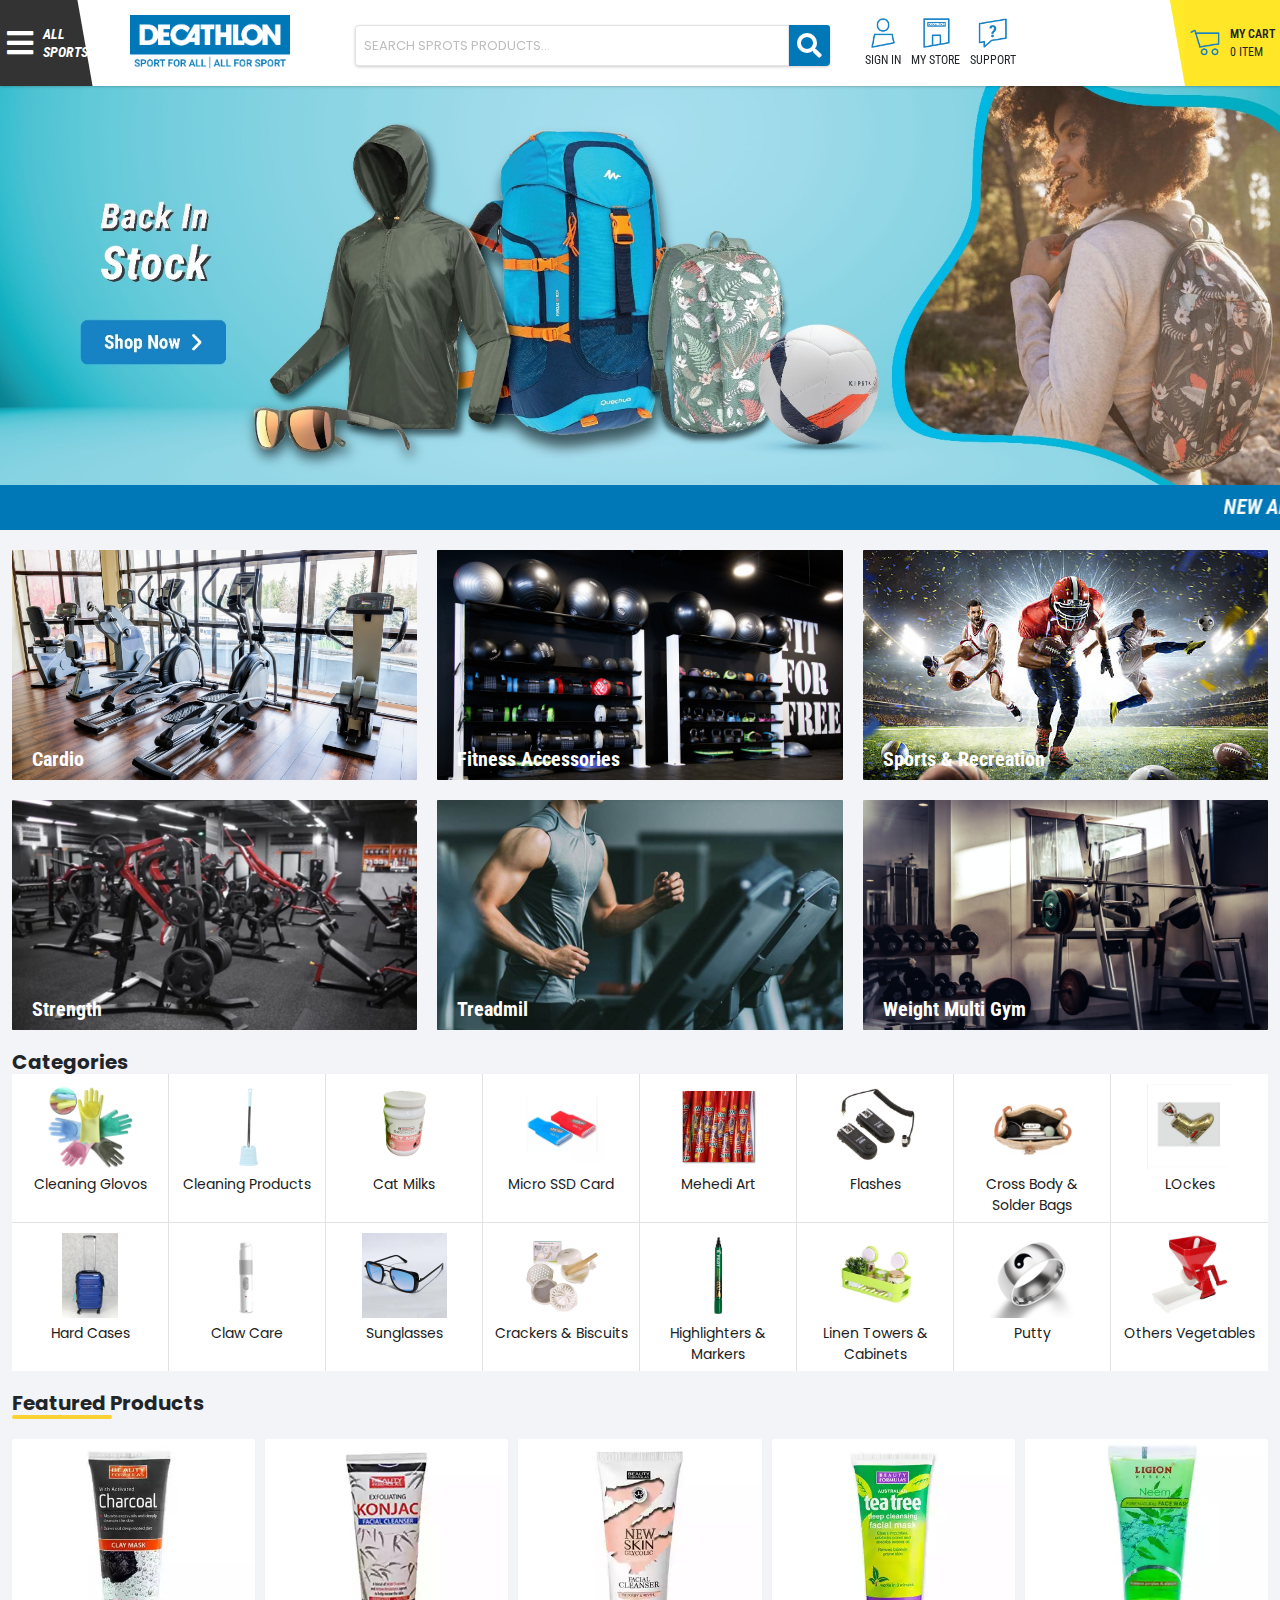
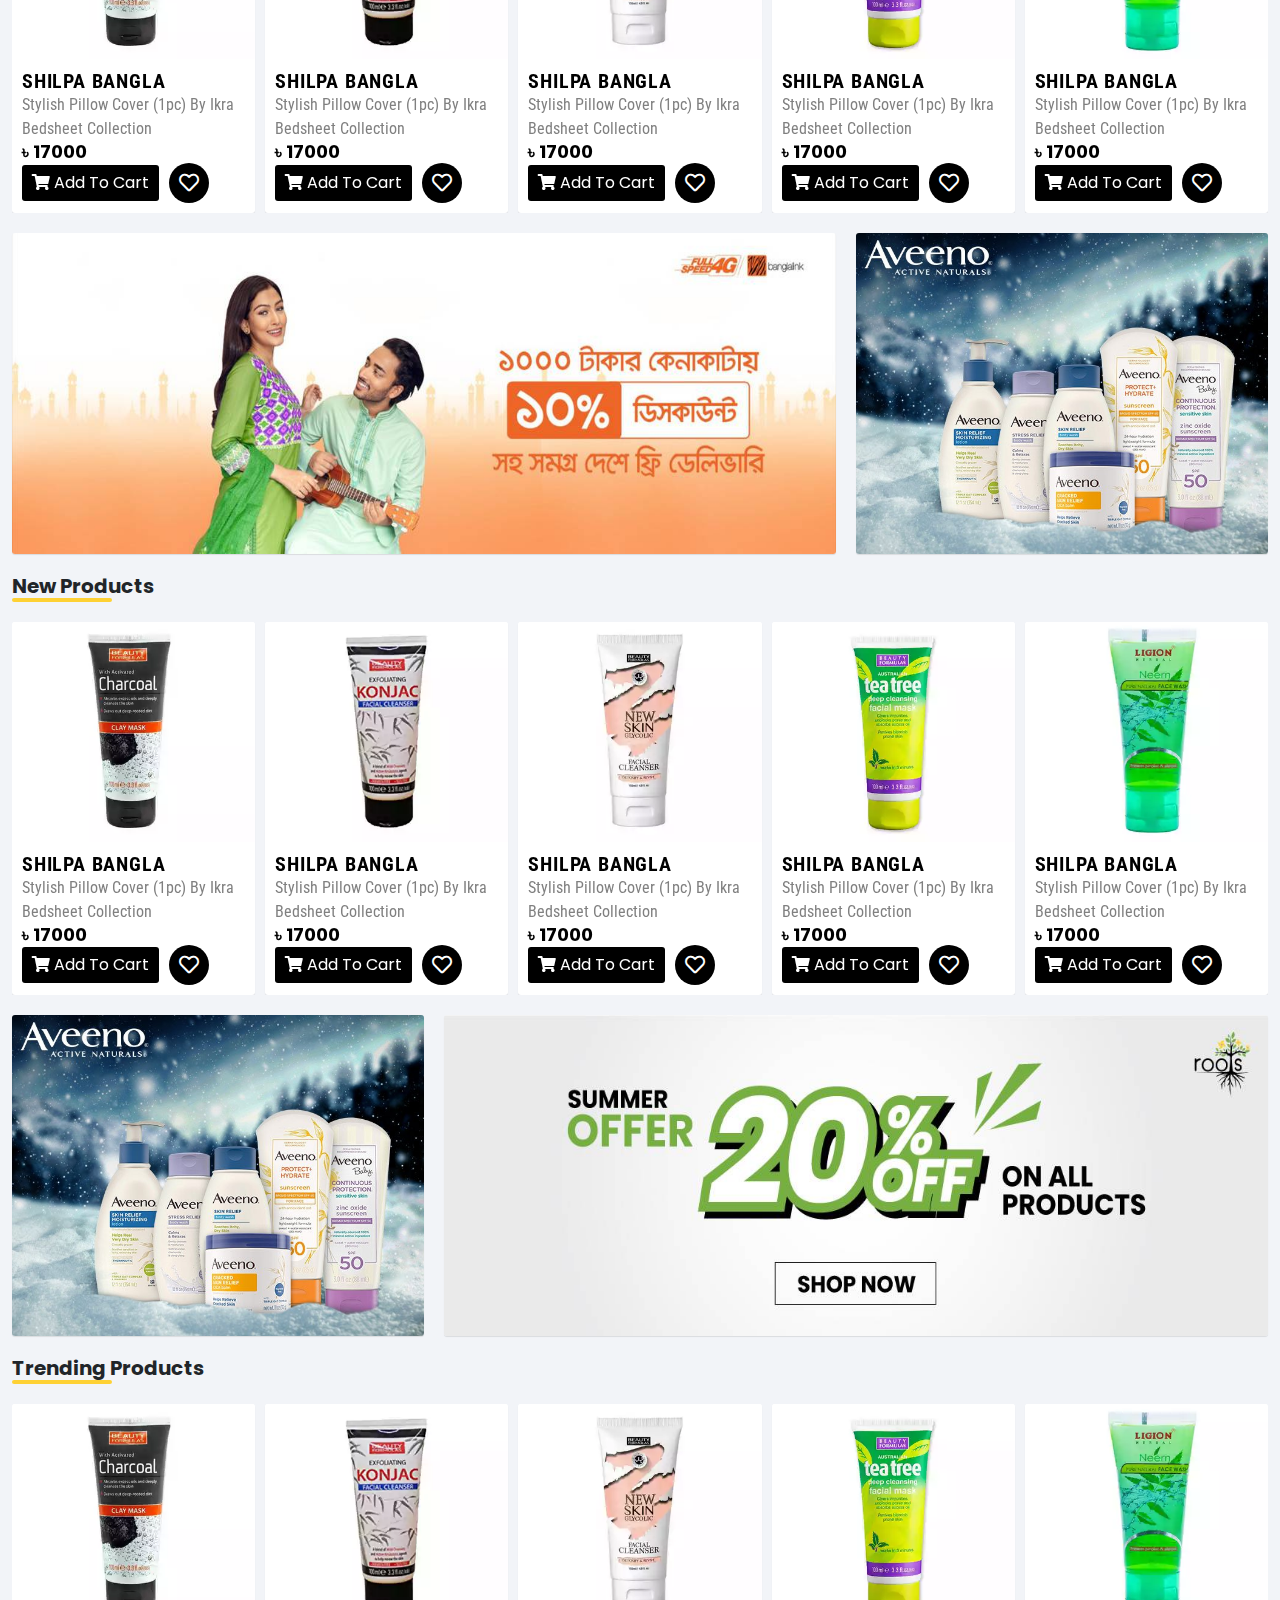
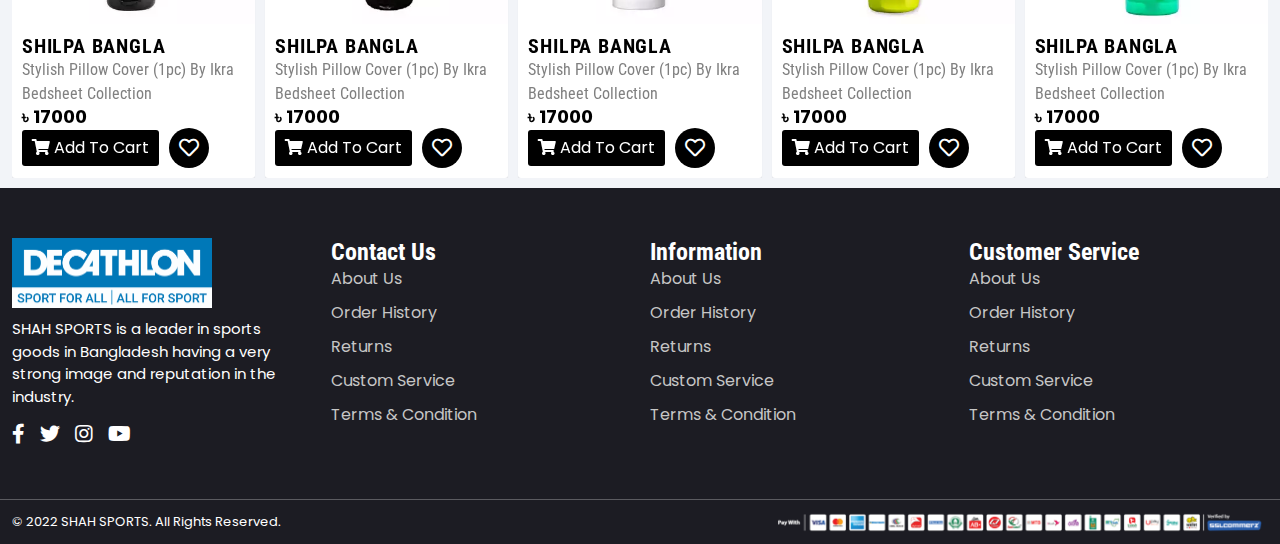
==== index.html @ 33dab9a3 "added final" ====
<!DOCTYPE html>
<html lang="en">

<head>
    <meta charset="UTF-8">
    <meta name="viewport" content="width=device-width, initial-scale=1.0">
    <meta http-equiv="X-UA-Compatible" content="ie=edge">
    <title>Ecommerce Home Page</title>

    <!-- favicon -->
    <link rel="shortcut icon" href="assets/images/icons/shopping-bag.svg">

    <!-- bootstrap css -->
    <link rel="stylesheet" href="assets/css/bootstrap.min.css">

    <!-- Fontawesome -->
    <link rel="stylesheet" href="assets/css/all.min.css">

    <!-- Swiper css -->
    <link rel="stylesheet" href="assets/css/swiper-bundle.min.css">

    <!-- Animate -->
    <link rel="stylesheet" href="assets/css/animate.min.css">

    <!-- theme css -->
    <link rel="stylesheet" href="assets/css/woomart.css">
    <link rel="stylesheet" href="assets/css/borhan.css">

    <!-- responsive css -->
    <link rel="stylesheet" href="assets/css/responsive.css">

</head>

<body>

    <!-- Mobile Menu section -->
    <section class="mobile-header-section">
        <div class="row">
            <div class="col-md-12 col-sm-12">
                <div class="mobile-header-menu-section">

                    <!-- Middle logo -->
                    <div class="mobile-header-logo">
                        <a href="#"><img src="assets/images/deca_logo.jpg" class="img-fluid" alt=""></a>
                    </div>

                </div>
            </div>
        </div>
    </section>
    <!-- Mobile Menu section -->

    <!-- Mobile Footer Fixed menu -->
    <section class="mobileFooter-fixed-navbar">
        <div class="container">
            <div class="row">
                <div class="col-md-12">
                    <div class="main-mobile-footer-menu">
                        <div class="footerMenuItems footerHome">
                            <a href="index.html"><i class="fa fa-home" aria-hidden="true"></i>  <span>Home</span> </a>
                        </div>
                        <div class="footerMenuItems footerChat">
                            <a href="#"><i class="fa fa-envelope" aria-hidden="true"></i>  <span>Chat</span> </a>
                        </div>
                        <div class="footerMenuItems footerCart">
                            <a href="cart.html"><i class="fa fa-shopping-cart" aria-hidden="true"></i> <span>Cart</span> </a>
                        </div>
                        <div class="footerMenuItems footerAccount">
                            <a href="profile.html"><i class="fa fa-user" aria-hidden="true"></i>  <span>Account</span> </a>
                        </div>
                    </div>
                </div>
            </div>
        </div>
    </section>
    <!-- Mobile Footer Fixed menu -->

<header>
    <!-- Left fixed sidebar -->
    <section>
    <div class="main-left-fixed-sidebar" id="LeftSidebar">
        <div class="sidebar-logo-close-icon">
            <div class="sidebar-logo-header">
                <img src="assets/images/logo.svg" alt="">
            </div>
            <div class="cross-icon" id="CloseSidebar">
                <i class="fa fa-times"></i>
            </div>
        </div>

        <!-- Middle section -->

        <!-- Profile picture and content area -->
        <div class="sidebar-profile-box">
            <div class="profile-pic">
                <a href="profile.html"><img src="assets/images/others/happy-girl.jpg" alt=""></a>
            </div>
            <div class="sidebar-profile-content">
                <h2>Md Borhan Uddin</h2>
                <p>01851590081</p>
                <p><a href="profile.html">Manage Accounts</a></p>
            </div>
        </div>

        <!-- Menus -->
        <div class="sidebar-middle-menus">
            <ul>
                <li><a href="#">Jewelry <span><i class="fa fa-caret-right" aria-hidden="true"></i></span></a></li>
                <li><a href="#">Mobile <span><i class="fa fa-caret-right" aria-hidden="true"></i></span></a></a></li>
                <li><a href="#">Men <span><i class="fa fa-caret-right" aria-hidden="true"></i></span></a></a></li>
                <li><a href="#">Women <span><i class="fa fa-caret-right" aria-hidden="true"></i></span></a></a></li>
                <li><a href="#">Kids <span><i class="fa fa-caret-right" aria-hidden="true"></i></span></a></a></li>
                <li><a href="#">Toys <span><i class="fa fa-caret-right" aria-hidden="true"></i></span></a></a></li>
                <li><a href="#">Electronics Devices <span><i class="fa fa-caret-right" aria-hidden="true"></i></span></a></a></li>
                <li><a href="#">Sports<span><i class="fa fa-caret-right" aria-hidden="true"></i></span></a></a></li>
                <li><a href="#">Jewelry <span><i class="fa fa-caret-right" aria-hidden="true"></i></span></a></a></li>
                <li><a href="#">Necklace <span><i class="fa fa-caret-right" aria-hidden="true"></i></span></a></a></li>
                <li><a href="#">Earrings <span><i class="fa fa-caret-right" aria-hidden="true"></i></span></a></a></li>
                <li><a href="#">Rings <span><i class="fa fa-caret-right" aria-hidden="true"></i></span></a></a></li>
                <li><a href="#">Anklet <span><i class="fa fa-caret-right" aria-hidden="true"></i></span></a></a></li>
                <li><a href="#">Locket Pen dust <span><i class="fa fa-caret-right" aria-hidden="true"></i></span></a></a></li>
                <li><a href="#">Fair Sticks <span><i class="fa fa-caret-right" aria-hidden="true"></i></span></a></a></li>
                <li><a href="#">Bracelet <span><i class="fa fa-caret-right" aria-hidden="true"></i></span></a></a></li>
                <li><a href="#">Bras less <span><i class="fa fa-caret-right" aria-hidden="true"></i></span></a></a></li>
                <li><a href="#">Nose Pin <span><i class="fa fa-caret-right" aria-hidden="true"></i></span></a></a></li>
                <li><a href="#">Jewelry Box <span><i class="fa fa-caret-right" aria-hidden="true"></i></span></a></a></li>
                <li><a href="#">Stone Jewelry <span><i class="fa fa-caret-right" aria-hidden="true"></i></span></a></a></li>
            </ul>
        </div>

        <div class="left-sidebar-footer">
            <a href="#">About us</a> | <a href="#">Contact us</a> | <a href="#">Terms and conditions</a> |<a href="#">About us</a> | <a href="#">Contact us</a> | <a href="#">Terms and conditions</a>
        </div>

    </div>
    </section>
    <!-- Left fixed sidebar -->

    <!-- Right cart sidebar fixed -->
    <section>
        <div class="main-cart-fixed-sidebar" id="CartSidebar">
            
            <!-- My cart and Cross icon -->
            <div class="cartTopHeader">
                <i class="fa fa-times" onclick="CartSidebarToggle()"></i>
                <h5>My Cart</h5>
            </div>

            <!-- All Products list -->
            <div class="main-all-product-in-cart">

                <!-- Single products -->
                <div class="single-product-cart">
                    <div class="inCart-image">
                        <img src="assets/images/fruits/banner1.png" alt="">
                    </div>

                    <!-- middle content -->
                    <div class="inCart-middle-content">
                        <h2>Nylon Regular Backpack - Red and Black</h2>
                        <p>Price: $350</p>
                        <p><i class="fa fa-minus" aria-hidden="true"></i> 1 <i class="fa fa-plus" aria-hidden="true"></i></p>
                    </div>

                    <!-- delete icon -->
                    <div class="inCart-delete">
                        <i class="fa fa-trash" aria-hidden="true"></i>
                    </div>
                </div>
                <!-- Single products -->
                <div class="single-product-cart">
                    <div class="inCart-image">
                        <img src="assets/images/fruits/banner2.png" alt="">
                    </div>

                    <!-- middle content -->
                    <div class="inCart-middle-content">
                        <h2>Nylon Regular Backpack - Red and Black</h2>
                        <p>Price: $350</p>
                        <p><i class="fa fa-minus" aria-hidden="true"></i> 1 <i class="fa fa-plus" aria-hidden="true"></i></p>
                    </div>

                    <!-- delete icon -->
                    <div class="inCart-delete">
                        <i class="fa fa-trash" aria-hidden="true"></i>
                    </div>
                </div>
                <!-- Single products -->
                <div class="single-product-cart">
                    <div class="inCart-image">
                        <img src="assets/images/fruits/banner5.png" alt="">
                    </div>

                    <!-- middle content -->
                    <div class="inCart-middle-content">
                        <h2>Nylon Regular Backpack - Red and Black</h2>
                        <p>Price: $350</p>
                        <p><i class="fa fa-minus" aria-hidden="true"></i> 1 <i class="fa fa-plus" aria-hidden="true"></i></p>
                    </div>

                    <!-- delete icon -->
                    <div class="inCart-delete">
                        <i class="fa fa-trash" aria-hidden="true"></i>
                    </div>
                </div>

            </div>

            <!-- Footer section -->
            <div class="inCart-footer">

                <!-- Subtotal -->
                <div class="inCart-subtotal FLEX">
                    <p>Sub Total : </p>
                    <p> ৳ 530</p>
                </div>

                <!-- Shipping express -->
                <div class="inCart-shippingAddress FLEX">
                    <p>Shipping (Express) : </p>
                    <p> ৳ 50</p>
                </div>

                <!-- total  -->
                <div class="inCart-total FLEX">
                    <p><b>Total Shopping :</b></p>
                    <p><b> ৳ 630</b></p>
                </div>

                <a href="cart.html"><button class="btn btn-success w-100 my-2 checkoutBtn">Process to checkout</button></a>

            </div>


        </div>
    </section>
    <!-- Right cart sidebar fixed -->

    <section class="header-area-section">
        <!-- Header middle -->
        <div class="header-middle-wrapper">

            <!-- bars -->
            <div class="header-mega-menu">
                <i class="fas fa-bars"></i>
                <p>All Sports</p>
            </div>

            <!-- logo area -->
            <div class="logo-area wow animate__animated animate__fadeInDown">
                <a href="index.html"><img src="assets/images/deca_logo.jpg" alt=""></a>
            </div>

            <!-- middle search -->
            <div class="search-form">
                <form action="#" method="POST">
                    <input type="text" placeholder="SEARCH SPROTS PRODUCTS..." name="search">
                    <a href="" class="search-btn"><i class="fa fa-search"></i></a>
                </form>
            </div>

            <!-- user icons -->
            <div class="user-icons-wrapper">

                <!-- sign in -->
                <div class="icon-box">
                    <div class="icon-thumb">
                        <img src="./assets/images/new-icons/Account-01.png" alt="">
                    </div>
                    <p>Sign in</p>
                </div>

                <!-- sign in -->
                <div class="icon-box">
                    <div class="icon-thumb">
                        <img src="./assets/images/new-icons/Store-01.png" alt="">
                    </div>
                    <p>My Store</p>
                </div>

                <!-- sign in -->
                <div class="icon-box">
                    <div class="icon-thumb">
                        <img src="./assets/images/new-icons/Support-01.png" alt="">
                    </div>
                    <p>Support</p>
                </div>
            </div>
            
            <!-- cart -->
            <div class="header-cart">

                <!-- icon -->
                <div class="header-cart-icon">
                    <img src="./assets/images/new-icons/Cart-01.png" alt="">
                </div>

                <!-- content -->
                <div class="header-cart-content">
                    <p>My Cart</p>
                    <p>0 item</p>
                </div>

                <!-- <button type="button" class="btn btn-success BrandColorbutton" onclick="CartSidebarToggle()">
                    <i class="fa fa-shopping-basket"></i> Cart &nbsp;<span class="badge TopCart badge-light">0</span>
                </button> -->

            </div>
        </div>

    </section>
</header>

<!-- Hero section -->
<section class="hero-section">
    <div class="slider-wrap">
            <!-- Swiper -->
    <div class="swiper mySwiper">
        <div class="swiper-wrapper">

            <!-- item -->
          <div class="swiper-slide">
            <div class="slider-item">
               <a href="single.html">
                    <img src="./assets/images/new-banner/Banner_1-01.jpg" alt="">
               </a>
            </div>
          </div>

          <!-- item -->
          <div class="swiper-slide">
            <div class="slider-item">
                <a href="single.html">
                    <img src="./assets/images/new-banner/MIB_banner-01.jpg" alt="">
                </a>
            </div>
          </div>
          
        </div>
      </div>
    </div>
</section>

<!-- scrolling news -->
<section>
    <div class="scrolling-wrap">
        <marquee direction="left">
            <ul>
                <li>NEW ARRIVALS!!!</li>
                <li>FOOTBALLS ARE BACK</li>
                <li>OFFICIAL NBA LICENSED BACKPACKS</li>
            </ul>
        </marquee>
    </div>
</section>
<!-- scrolling news -->

<!-- featured category -->
<section class="featured-category-section">
    <div class="container">
        <div class="feature-category-wrapper">

            <!-- item -->
            <div class="featured-category-item">
                <div class="featured-category-thumb">
                    <a href="category.html">
                        <img src="./assets/images/card/bike-cross-trainers.jpeg" alt="">
                    </a>
                </div>
                <div class="featured-category-content">
                    <h2>Cardio</h2>
                    <p>38 Products</p>
                </div>
            </div>

            <!-- item -->
            <div class="featured-category-item">
                <div class="featured-category-thumb">
                    <a href="category.html">
                        <img src="./assets/images/card/craig-lovelidge-tJmlL5NnRDo-unsplash.jpg" alt="">
                    </a>
                </div>
                <div class="featured-category-content">
                    <h2>Fitness Accessories</h2>
                    <p>68 Products</p>
                </div>
            </div>

            <!-- item -->
            <div class="featured-category-item">
                <div class="featured-category-thumb">
                    <a href="category.html">
                        <img src="./assets/images/card/istockphoto-637332860-612x612-1.jpeg" alt="">
                    </a>
                </div>
                <div class="featured-category-content">
                    <h2>Sports & Recreation</h2>
                    <p>38 Products</p>
                </div>
            </div>

            <!-- item -->
            <div class="featured-category-item">
                <div class="featured-category-thumb">
                    <a href="category.html">
                        <img src="./assets/images/card/thumb-strength.png" alt="">
                    </a>
                </div>
                <div class="featured-category-content">
                    <h2>Strength</h2>
                    <p>36 Products</p>
                </div>
            </div>

            <!-- item -->
            <div class="featured-category-item">
                <div class="featured-category-thumb">
                    <a href="category.html">
                        <img src="./assets/images/card/FeatureImage_gym-insurance.jpeg" alt="">
                    </a>
                </div>
                <div class="featured-category-content">
                    <h2>Treadmil</h2>
                    <p>38 Products</p>
                </div>
            </div>

            <!-- item -->
            <div class="featured-category-item">
                <div class="featured-category-thumb">
                    <a href="category.html">
                        <img src="./assets/images/card/jelmer-assink-gzeTjGu3b_k-unsplash.jpg" alt="">
                    </a>
                </div>
                <div class="featured-category-content">
                    <h2>Weight Multi Gym</h2>
                    <p>38 Products</p>
                </div>
            </div>

        </div>
    </div>
</section>
<!-- featured category -->

<!-- Category -->
<section class="category-section">
    <div class="container">
        <h2 class="category-title">Categories</h2>
    <div class="category-wrapper">

        <!-- item -->
        <div class="category-item">
            <a href="category.html">
                <img src="assets/images/categories/1.jpg" alt="">
                <p>Cleaning Glovos</p>
            </a>
        </div>

        <!-- item -->
        <div class="category-item">
            <a href="category.html">
                <img src="assets/images/categories/2.jpg" alt="">
                <p>Cleaning Products</p>
            </a>
        </div>

        <!-- item -->
        <div class="category-item">
            <a href="category.html">
                <img src="assets/images/categories/3.jpg" alt="">
                <p>Cat Milks</p>
            </a>
        </div>

        <!-- item -->
        <div class="category-item">
            <a href="category.html">
                <img src="assets/images/categories/4.jpg" alt="">
                <p>Micro SSD Card</p>
            </a>
        </div>

        <!-- item -->
        <div class="category-item">
            <a href="category.html">
                <img src="assets/images/categories/5.jpg" alt="">
                <p>Mehedi Art</p>
            </a>
        </div>

        <!-- item -->
        <div class="category-item">
            <a href="category.html">
                <img src="assets/images/categories/6.jpg" alt="">
                <p>Flashes</p>
            </a>
        </div>

        <!-- item -->
        <div class="category-item">
            <a href="category.html">
                <img src="assets/images/categories/7.jpg" alt="">
                <p>Cross Body & Solder Bags</p>
            </a>
        </div>

        <!-- item -->
        <div class="category-item">
            <a href="category.html">
                <img src="assets/images/categories/8.png" alt="">
                <p>LOckes</p>
            </a>
        </div>

        <!-- item -->
        <div class="category-item">
            <a href="category.html">
                <img src="assets/images/categories/9.jpg" alt="">
                <p>Hard Cases</p>
            </a>
        </div>

        <!-- item -->
        <div class="category-item">
            <a href="category.html">
                <img src="assets/images/categories/10.jpg" alt="">
                <p>Claw Care</p>
            </a>
        </div>

        <!-- item -->
        <div class="category-item">
            <a href="category.html">
                <img src="assets/images/categories/11.jpg" alt="">
                <p>Sunglasses</p>
            </a>
        </div>

        <!-- item -->
        <div class="category-item">
            <a href="category.html">
                <img src="assets/images/categories/12.jpg" alt="">
                <p>Crackers & Biscuits</p>
            </a>
        </div>

        <!-- item -->
        <div class="category-item">
            <a href="category.html">
                <img src="assets/images/categories/13.jpg" alt="">
                <p>Highlighters & Markers </p>
            </a>
        </div>

        <!-- item -->
        <div class="category-item">
            <a href="category.html">
                <img src="assets/images/categories/14.jpg" alt="">
                <p>Linen Towers & Cabinets</p>
            </a>
        </div>

        <!-- item -->
        <div class="category-item">
            <a href="category.html">
                <img src="assets/images/categories/15.jpg" alt="">
                <p>Putty</p>
            </a>
        </div>

        <!-- item -->
        <div class="category-item">
            <a href="category.html">
                <img src="assets/images/categories/16.jpg" alt="">
                <p>Others Vegetables</p>
            </a>
        </div>

    </div>  
    </div> 
</section>
<!-- Category -->

<!-- Featured products -->
<section class="featured-product-section">
    <div class="container">
        <div class="card-title">
            <h2>Featured Products</h2>
            <div class="line"></div>
        </div>
            <!-- featured-products-wrapper -->
            <div class="swiper featuredProduct">
                <div class="swiper-wrapper">
                <!-- item -->
                <div class="swiper-slide featured-product-item">

                    <!-- thumb -->
                    <div class="featured-thumb">
                        <a href="single.html">
                            <img src="./assets/images/facial/1.webp" alt="">
                        </a>
                    </div>

                    <!-- content -->
                    <div class="featured-product-content">
                        <a href="single.html">
                            <h2>Shilpa Bangla</h2>
                            <p>Stylish Pillow Cover (1pc) By Ikra Bedsheet Collection</p>
                            <h3>৳ 17000</h3>
                        </a>

                        <!-- product cart with wishlist -->
                        <div class="product-cart-with-wishlist">

                            <!-- cart -->
                            <button class="product-cart">
                                <i class="fas fa-shopping-cart"></i> 
                                <span>Add To Cart</span>
                            </button>

                            <!-- wishlist -->
                            <div class="product-wishlist">
                                <i class="wis-fill fas fa-heart"></i>
                                <i class="wis-alt far fa-heart"></i>
                            </div>
                        </div>
                    </div>
                </div>

                <!-- item -->
                <div class="swiper-slide featured-product-item">

                    <!-- thumb -->
                    <div class="featured-thumb">
                        <a href="single.html">
                            <img src="./assets/images/facial/2.webp" alt="">
                        </a>
                    </div>

                    <!-- content -->
                    <div class="featured-product-content">
                        <a href="single.html">
                            <h2>Shilpa Bangla</h2>
                            <p>Stylish Pillow Cover (1pc) By Ikra Bedsheet Collection</p>
                            <h3>৳ 17000</h3>
                        </a>

                        <!-- product cart with wishlist -->
                        <div class="product-cart-with-wishlist">

                            <!-- cart -->
                            <button class="product-cart">
                                <i class="fas fa-shopping-cart"></i> 
                                <span>Add To Cart</span>
                            </button>

                            <!-- wishlist -->
                            <div class="product-wishlist">
                                <i class="wis-fill fas fa-heart"></i>
                                <i class="wis-alt far fa-heart"></i>
                            </div>
                        </div>
                    </div>
                </div>

                <!-- item -->
                <div class="swiper-slide featured-product-item">

                    <!-- thumb -->
                    <div class="featured-thumb">
                        <a href="single.html">
                            <img src="./assets/images/facial/3.webp" alt="">
                        </a>
                    </div>

                    <!-- content -->
                    <div class="featured-product-content">
                        <a href="single.html">
                            <h2>Shilpa Bangla</h2>
                            <p>Stylish Pillow Cover (1pc) By Ikra Bedsheet Collection</p>
                            <h3>৳ 17000</h3>
                        </a>

                        <!-- product cart with wishlist -->
                        <div class="product-cart-with-wishlist">

                            <!-- cart -->
                            <button class="product-cart">
                                <i class="fas fa-shopping-cart"></i> 
                                <span>Add To Cart</span>
                            </button>

                            <!-- wishlist -->
                            <div class="product-wishlist">
                                <i class="wis-fill fas fa-heart"></i>
                                <i class="wis-alt far fa-heart"></i>
                            </div>
                        </div>
                    </div>
                </div>

                <!-- item -->
                <div class="swiper-slide featured-product-item">

                    <!-- thumb -->
                    <div class="featured-thumb">
                        <a href="single.html">
                            <img src="./assets/images/facial/4.webp" alt="">
                        </a>
                    </div>

                    <!-- content -->
                    <div class="featured-product-content">
                        <a href="single.html">
                            <h2>Shilpa Bangla</h2>
                            <p>Stylish Pillow Cover (1pc) By Ikra Bedsheet Collection</p>
                            <h3>৳ 17000</h3>
                        </a>

                        <!-- product cart with wishlist -->
                        <div class="product-cart-with-wishlist">

                            <!-- cart -->
                            <button class="product-cart">
                                <i class="fas fa-shopping-cart"></i> 
                                <span>Add To Cart</span>
                            </button>

                            <!-- wishlist -->
                            <div class="product-wishlist">
                                <i class="wis-fill fas fa-heart"></i>
                                <i class="wis-alt far fa-heart"></i>
                            </div>
                        </div>
                    </div>
                </div>

                <!-- item -->
                <div class="swiper-slide featured-product-item">

                    <!-- thumb -->
                    <div class="featured-thumb">
                        <a href="single.html">
                            <img src="./assets/images/facial/5.webp" alt="">
                        </a>
                    </div>

                    <!-- content -->
                    <div class="featured-product-content">
                        <a href="single.html">
                            <h2>Shilpa Bangla</h2>
                            <p>Stylish Pillow Cover (1pc) By Ikra Bedsheet Collection</p>
                            <h3>৳ 17000</h3>
                        </a>

                        <!-- product cart with wishlist -->
                        <div class="product-cart-with-wishlist">

                            <!-- cart -->
                            <button class="product-cart">
                                <i class="fas fa-shopping-cart"></i> 
                                <span>Add To Cart</span>
                            </button>

                            <!-- wishlist -->
                            <div class="product-wishlist">
                                <i class="wis-fill fas fa-heart"></i>
                                <i class="wis-alt far fa-heart"></i>
                            </div>
                        </div>
                    </div>
                </div>
                </div>
                <div class="swiper-button-next swiper-button-next-product mobile-hide"></div>
                <div class="swiper-button-prev swiper-button-prev-product mobile-hide"></div>
            </div>
        </div>
    </div>
</section>
<!-- Featured products -->

<!-- two column banner section -->
<section class="two-col-banner-section">
    <div class="container">
        <div class="two-col-banner-wrapper">

            <!-- item -->
            <div class="two-col-banner-item">
                <a href="single.html">
                    <img src="./assets/images/banner/new-1.jpeg" alt="">
                </a>
            </div>

            <!-- item -->
            <div class="two-col-banner-item">
                <a href="single.html">
                    <img src="./assets/images/banner/aveeno-2-680x530.jpg" alt="">
                </a>
            </div>
        </div>
    </div>
</section>
<!-- two column banner section -->

<!-- New Products  -->
<section class="featured-product-section">
    <div class="container">
        <div class="card-title">
            <h2>New Products</h2>
            <div class="line"></div>
        </div>
            <!-- featured-products-wrapper -->
            <div class="swiper featuredProduct">
                <div class="swiper-wrapper">
                <!-- item -->
                <div class="swiper-slide featured-product-item">

                    <!-- thumb -->
                    <div class="featured-thumb">
                        <a href="single.html">
                            <img src="./assets/images/facial/1.webp" alt="">
                        </a>
                    </div>

                    <!-- content -->
                    <div class="featured-product-content">
                        <a href="single.html">
                            <h2>Shilpa Bangla</h2>
                            <p>Stylish Pillow Cover (1pc) By Ikra Bedsheet Collection</p>
                            <h3>৳ 17000</h3>
                        </a>

                        <!-- product cart with wishlist -->
                        <div class="product-cart-with-wishlist">

                            <!-- cart -->
                            <button class="product-cart">
                                <i class="fas fa-shopping-cart"></i> 
                                <span>Add To Cart</span>
                            </button>

                            <!-- wishlist -->
                            <div class="product-wishlist">
                                <i class="wis-fill fas fa-heart"></i>
                                <i class="wis-alt far fa-heart"></i>
                            </div>
                        </div>
                    </div>
                </div>

                <!-- item -->
                <div class="swiper-slide featured-product-item">

                    <!-- thumb -->
                    <div class="featured-thumb">
                        <a href="single.html">
                            <img src="./assets/images/facial/2.webp" alt="">
                        </a>
                    </div>

                    <!-- content -->
                    <div class="featured-product-content">
                        <a href="single.html">
                            <h2>Shilpa Bangla</h2>
                            <p>Stylish Pillow Cover (1pc) By Ikra Bedsheet Collection</p>
                            <h3>৳ 17000</h3>
                        </a>

                        <!-- product cart with wishlist -->
                        <div class="product-cart-with-wishlist">

                            <!-- cart -->
                            <button class="product-cart">
                                <i class="fas fa-shopping-cart"></i> 
                                <span>Add To Cart</span>
                            </button>

                            <!-- wishlist -->
                            <div class="product-wishlist">
                                <i class="wis-fill fas fa-heart"></i>
                                <i class="wis-alt far fa-heart"></i>
                            </div>
                        </div>
                    </div>
                </div>

                <!-- item -->
                <div class="swiper-slide featured-product-item">

                    <!-- thumb -->
                    <div class="featured-thumb">
                        <a href="single.html">
                            <img src="./assets/images/facial/3.webp" alt="">
                        </a>
                    </div>

                    <!-- content -->
                    <div class="featured-product-content">
                        <a href="single.html">
                            <h2>Shilpa Bangla</h2>
                            <p>Stylish Pillow Cover (1pc) By Ikra Bedsheet Collection</p>
                            <h3>৳ 17000</h3>
                        </a>

                        <!-- product cart with wishlist -->
                        <div class="product-cart-with-wishlist">

                            <!-- cart -->
                            <button class="product-cart">
                                <i class="fas fa-shopping-cart"></i> 
                                <span>Add To Cart</span>
                            </button>

                            <!-- wishlist -->
                            <div class="product-wishlist">
                                <i class="wis-fill fas fa-heart"></i>
                                <i class="wis-alt far fa-heart"></i>
                            </div>
                        </div>
                    </div>
                </div>

                <!-- item -->
                <div class="swiper-slide featured-product-item">

                    <!-- thumb -->
                    <div class="featured-thumb">
                        <a href="single.html">
                            <img src="./assets/images/facial/4.webp" alt="">
                        </a>
                    </div>

                    <!-- content -->
                    <div class="featured-product-content">
                        <a href="single.html">
                            <h2>Shilpa Bangla</h2>
                            <p>Stylish Pillow Cover (1pc) By Ikra Bedsheet Collection</p>
                            <h3>৳ 17000</h3>
                        </a>

                        <!-- product cart with wishlist -->
                        <div class="product-cart-with-wishlist">

                            <!-- cart -->
                            <button class="product-cart">
                                <i class="fas fa-shopping-cart"></i> 
                                <span>Add To Cart</span>
                            </button>

                            <!-- wishlist -->
                            <div class="product-wishlist">
                                <i class="wis-fill fas fa-heart"></i>
                                <i class="wis-alt far fa-heart"></i>
                            </div>
                        </div>
                    </div>
                </div>

                <!-- item -->
                <div class="swiper-slide featured-product-item">

                    <!-- thumb -->
                    <div class="featured-thumb">
                        <a href="single.html">
                            <img src="./assets/images/facial/5.webp" alt="">
                        </a>
                    </div>

                    <!-- content -->
                    <div class="featured-product-content">
                        <a href="single.html">
                            <h2>Shilpa Bangla</h2>
                            <p>Stylish Pillow Cover (1pc) By Ikra Bedsheet Collection</p>
                            <h3>৳ 17000</h3>
                        </a>

                        <!-- product cart with wishlist -->
                        <div class="product-cart-with-wishlist">

                            <!-- cart -->
                            <button class="product-cart">
                                <i class="fas fa-shopping-cart"></i> 
                                <span>Add To Cart</span>
                            </button>

                            <!-- wishlist -->
                            <div class="product-wishlist">
                                <i class="wis-fill fas fa-heart"></i>
                                <i class="wis-alt far fa-heart"></i>
                            </div>
                        </div>
                    </div>
                </div>
                </div>
                <div class="swiper-button-next swiper-button-next-product mobile-hide"></div>
                <div class="swiper-button-prev swiper-button-prev-product mobile-hide"></div>
            </div>
        </div>
    </div>
</section>
<!-- Featured products -->
<!-- New Products -->

<!-- two column banner section (Two) -->
<section class="two-col-banner-section">
    <div class="container">
        <div class="two-col-banner-wrapper two-col-banner-wrapper-two">

            <!-- item -->
            <div class="two-col-banner-item">
                <a href="single.html">
                    <img src="./assets/images/banner/aveeno-2-680x530.jpg" alt="">
                </a>
            </div>

            <!-- item -->
            <div class="two-col-banner-item">
                <a href="single.html">
                    <img src="./assets/images/banner/new-2.jpg" alt="">
                </a>
            </div>
        </div>
    </div>
</section>
<!-- two column banner section -->

<!-- Trending products  -->
<!-- Featured products -->
<section class="featured-product-section">
    <div class="container">
        <div class="card-title">
            <h2>Trending Products</h2>
            <div class="line"></div>
        </div>
            <!-- featured-products-wrapper -->
            <div class="swiper featuredProduct">
                <div class="swiper-wrapper">
                <!-- item -->
                <div class="swiper-slide featured-product-item">

                    <!-- thumb -->
                    <div class="featured-thumb">
                        <a href="single.html">
                            <img src="./assets/images/facial/1.webp" alt="">
                        </a>
                    </div>

                    <!-- content -->
                    <div class="featured-product-content">
                        <a href="single.html">
                            <h2>Shilpa Bangla</h2>
                            <p>Stylish Pillow Cover (1pc) By Ikra Bedsheet Collection</p>
                            <h3>৳ 17000</h3>
                        </a>

                        <!-- product cart with wishlist -->
                        <div class="product-cart-with-wishlist">

                            <!-- cart -->
                            <button class="product-cart">
                                <i class="fas fa-shopping-cart"></i> 
                                <span>Add To Cart</span>
                            </button>

                            <!-- wishlist -->
                            <div class="product-wishlist">
                                <i class="wis-fill fas fa-heart"></i>
                                <i class="wis-alt far fa-heart"></i>
                            </div>
                        </div>
                    </div>
                </div>

                <!-- item -->
                <div class="swiper-slide featured-product-item">

                    <!-- thumb -->
                    <div class="featured-thumb">
                        <a href="single.html">
                            <img src="./assets/images/facial/2.webp" alt="">
                        </a>
                    </div>

                    <!-- content -->
                    <div class="featured-product-content">
                        <a href="single.html">
                            <h2>Shilpa Bangla</h2>
                            <p>Stylish Pillow Cover (1pc) By Ikra Bedsheet Collection</p>
                            <h3>৳ 17000</h3>
                        </a>

                        <!-- product cart with wishlist -->
                        <div class="product-cart-with-wishlist">

                            <!-- cart -->
                            <button class="product-cart">
                                <i class="fas fa-shopping-cart"></i> 
                                <span>Add To Cart</span>
                            </button>

                            <!-- wishlist -->
                            <div class="product-wishlist">
                                <i class="wis-fill fas fa-heart"></i>
                                <i class="wis-alt far fa-heart"></i>
                            </div>
                        </div>
                    </div>
                </div>

                <!-- item -->
                <div class="swiper-slide featured-product-item">

                    <!-- thumb -->
                    <div class="featured-thumb">
                        <a href="single.html">
                            <img src="./assets/images/facial/3.webp" alt="">
                        </a>
                    </div>

                    <!-- content -->
                    <div class="featured-product-content">
                        <a href="single.html">
                            <h2>Shilpa Bangla</h2>
                            <p>Stylish Pillow Cover (1pc) By Ikra Bedsheet Collection</p>
                            <h3>৳ 17000</h3>
                        </a>

                        <!-- product cart with wishlist -->
                        <div class="product-cart-with-wishlist">

                            <!-- cart -->
                            <button class="product-cart">
                                <i class="fas fa-shopping-cart"></i> 
                                <span>Add To Cart</span>
                            </button>

                            <!-- wishlist -->
                            <div class="product-wishlist">
                                <i class="wis-fill fas fa-heart"></i>
                                <i class="wis-alt far fa-heart"></i>
                            </div>
                        </div>
                    </div>
                </div>

                <!-- item -->
                <div class="swiper-slide featured-product-item">

                    <!-- thumb -->
                    <div class="featured-thumb">
                        <a href="single.html">
                            <img src="./assets/images/facial/4.webp" alt="">
                        </a>
                    </div>

                    <!-- content -->
                    <div class="featured-product-content">
                        <a href="single.html">
                            <h2>Shilpa Bangla</h2>
                            <p>Stylish Pillow Cover (1pc) By Ikra Bedsheet Collection</p>
                            <h3>৳ 17000</h3>
                        </a>

                        <!-- product cart with wishlist -->
                        <div class="product-cart-with-wishlist">

                            <!-- cart -->
                            <button class="product-cart">
                                <i class="fas fa-shopping-cart"></i> 
                                <span>Add To Cart</span>
                            </button>

                            <!-- wishlist -->
                            <div class="product-wishlist">
                                <i class="wis-fill fas fa-heart"></i>
                                <i class="wis-alt far fa-heart"></i>
                            </div>
                        </div>
                    </div>
                </div>

                <!-- item -->
                <div class="swiper-slide featured-product-item">

                    <!-- thumb -->
                    <div class="featured-thumb">
                        <a href="single.html">
                            <img src="./assets/images/facial/5.webp" alt="">
                        </a>
                    </div>

                    <!-- content -->
                    <div class="featured-product-content">
                        <a href="single.html">
                            <h2>Shilpa Bangla</h2>
                            <p>Stylish Pillow Cover (1pc) By Ikra Bedsheet Collection</p>
                            <h3>৳ 17000</h3>
                        </a>

                        <!-- product cart with wishlist -->
                        <div class="product-cart-with-wishlist">

                            <!-- cart -->
                            <button class="product-cart">
                                <i class="fas fa-shopping-cart"></i> 
                                <span>Add To Cart</span>
                            </button>

                            <!-- wishlist -->
                            <div class="product-wishlist">
                                <i class="wis-fill fas fa-heart"></i>
                                <i class="wis-alt far fa-heart"></i>
                            </div>
                        </div>
                    </div>
                </div>
                </div>
                <div class="swiper-button-next swiper-button-next-product mobile-hide"></div>
                <div class="swiper-button-prev swiper-button-prev-product mobile-hide"></div>
            </div>
        </div>
    </div>
</section>
<!-- Featured products -->
<!-- Trending products -->

<!-- footer area-->
<footer class="footer-area">

    <div class="ClickTop">
      <i class="fa fa-chevron-up" aria-hidden="true"></i>
    </div>

    <!-- start of footer middle-->
    <div class="footer-middle">
        <div class="container">
            <div class="footer-wrapper">

                <!-- logo area -->
                <div class="footer-logo-area">

                    <!-- logo -->
                    <div class="footer-logo">
                        <a href="index.html">
                            <img src="./assets/images/deca_logo.jpg" alt="">
                        </a>
                    </div>
                    <p>SHAH SPORTS is a leader in sports goods in Bangladesh having a very strong image and reputation in the industry.</p>
                    <div class="footer-social-media">
                        <ul>
                            <li><a href=""><i class="fab fa-facebook-f"></i></a></li>
                            <li><a href=""><i class="fab fa-twitter"></i></a></li>
                            <li><a href=""><i class="fab fa-instagram"></i></a></li>
                            <li><a href=""><i class="fab fa-youtube"></i></a></li>
                        </ul>
                    </div>
                </div>

                <!-- menu one -->
                <div class="footer-menu-item">
                    <h4 class="footer-title">Contact Us</h4>
                    <ul>
                        <li>
                            <a href="#">About Us</a>
                        </li>
                        <li>
                            <a href="#">Order History</a>
                        </li>
                        <li>
                            <a href="#">Returns</a>
                        </li>
                        <li>
                            <a href="#">Custom Service</a>
                        </li>
                        <li>
                            <a href="#">Terms & Condition</a>
                        </li>
                    </ul>
                </div>

                <!-- menu two -->
                <div class="footer-menu-item">
                    <h4 class="footer-title">Information</h4>
                    <ul>
                        <li>
                            <a href="#">About Us</a>
                        </li>
                        <li>
                            <a href="#">Order History</a>
                        </li>
                        <li>
                            <a href="#">Returns</a>
                        </li>
                        <li>
                            <a href="#">Custom Service</a>
                        </li>
                        <li>
                            <a href="#">Terms & Condition</a>
                        </li>
                    </ul>
                </div>

                <!-- menu three -->
                <div class="footer-menu-item">
                    <h4 class="footer-title">Customer Service</h4>
                    <ul>
                        <li>
                            <a href="#">About Us</a>
                        </li>
                        <li>
                            <a href="#">Order History</a>
                        </li>
                        <li>
                            <a href="#">Returns</a>
                        </li>
                        <li>
                            <a href="#">Custom Service</a>
                        </li>
                        <li>
                            <a href="#">Terms & Condition</a>
                        </li>
                    </ul>
                </div>
            </div>
        </div>
    </div>


    <div class="footer-bottom">
        <div class="container">
            <div class="bordr-bottom"></div>
            <div class="footer-content d-flex">
                <div class="footer-left">
                    <p>
                        © 2022 SHAH SPORTS. All Rights Reserved.
                    </p>
                </div>
                <div class="footer-payment">
                    <img src="./assets/images/payment-methods-1000x47-1.png" alt="">
                </div>
                
            </div>
        </div>
    </div>
</footer>
<!-- footer area -->


    <!-- JavaScript Bundle with Popper -->
    <script src="assets/js/jquery.js"></script>

    <!-- bootstrap popper js -->
    <script src="assets/js/popper.js"></script>

    <!-- theme bootstrap js -->
    <script src="assets/js/bootstrap.min.js"></script>

    <!-- swiper js -->
    <script src="assets/js/swiper-bundle.min.js"></script>

    <!-- animate -->
    <script src="assets/js/anime.min.js"></script>
    <script src="assets/js/wow.min.js"></script>

    <!-- main js-->
    <script src="assets/js/borhan.js"></script>
</body>
</html>
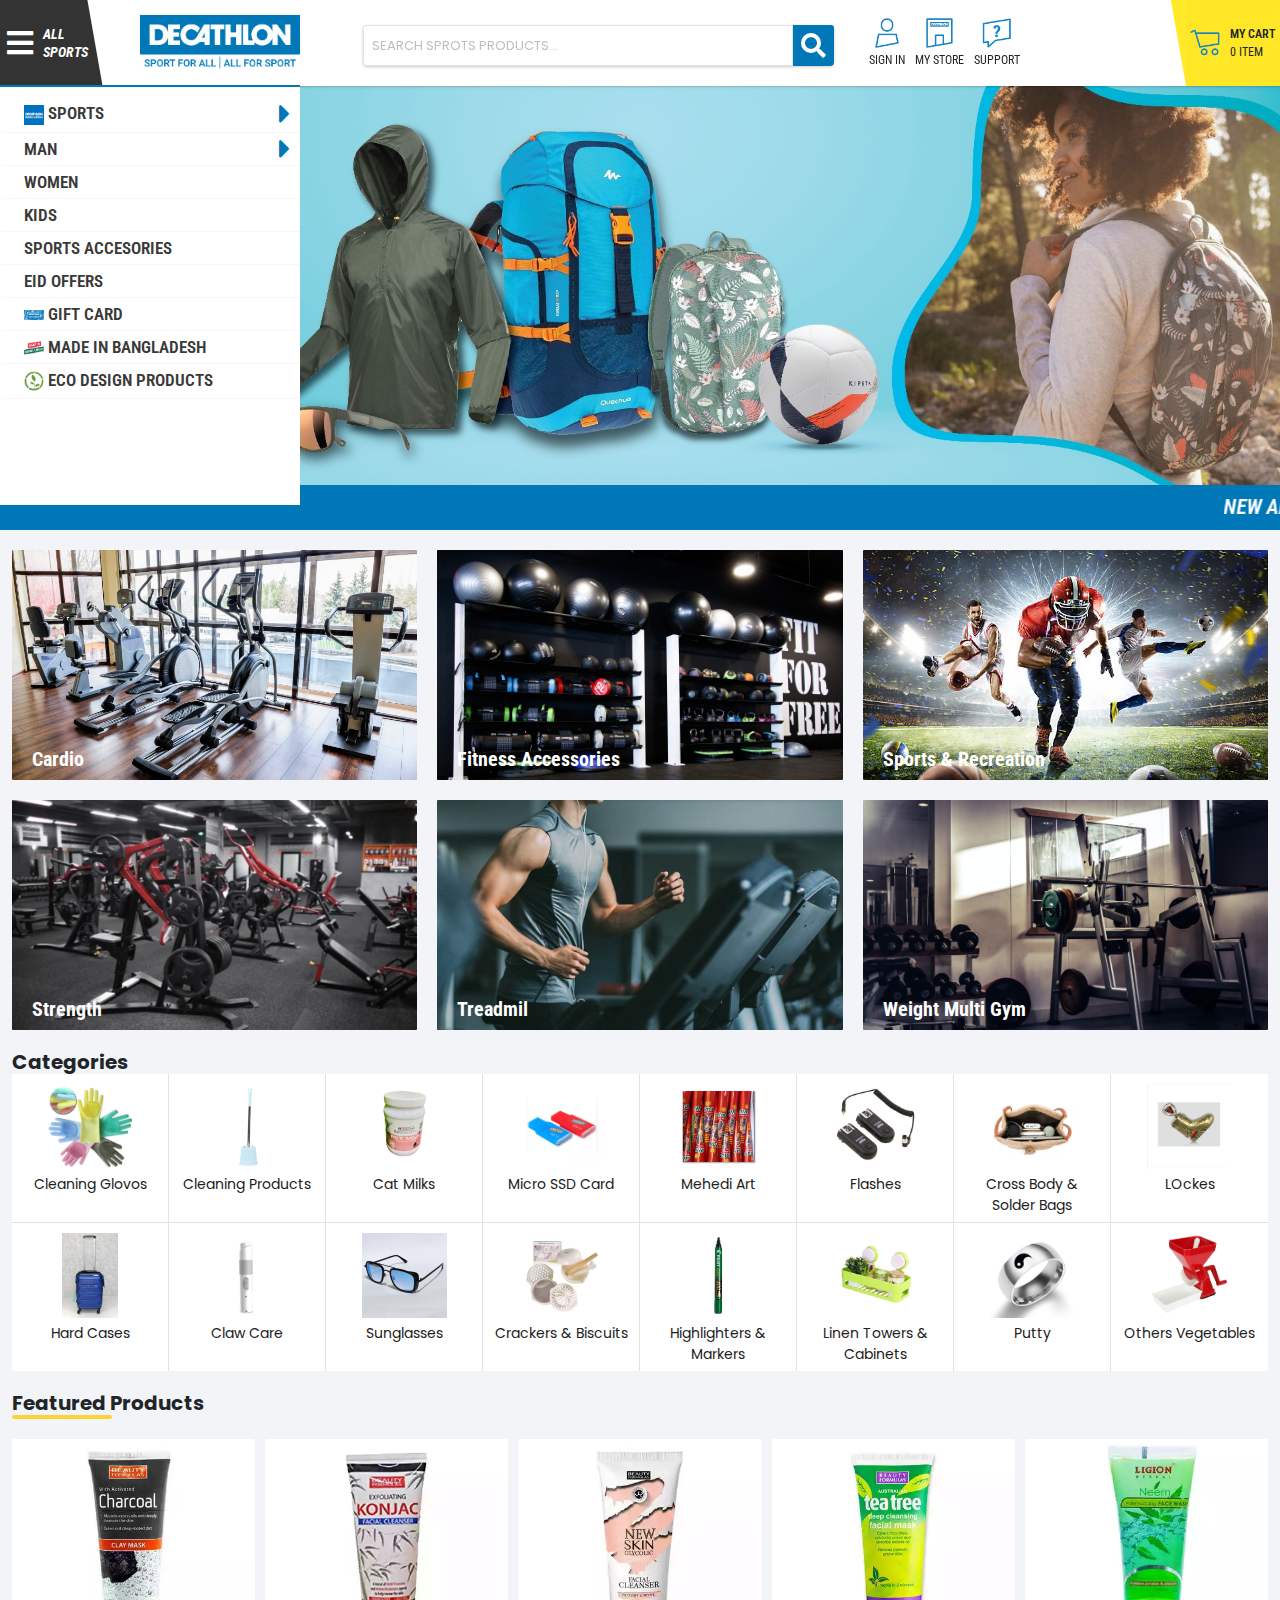
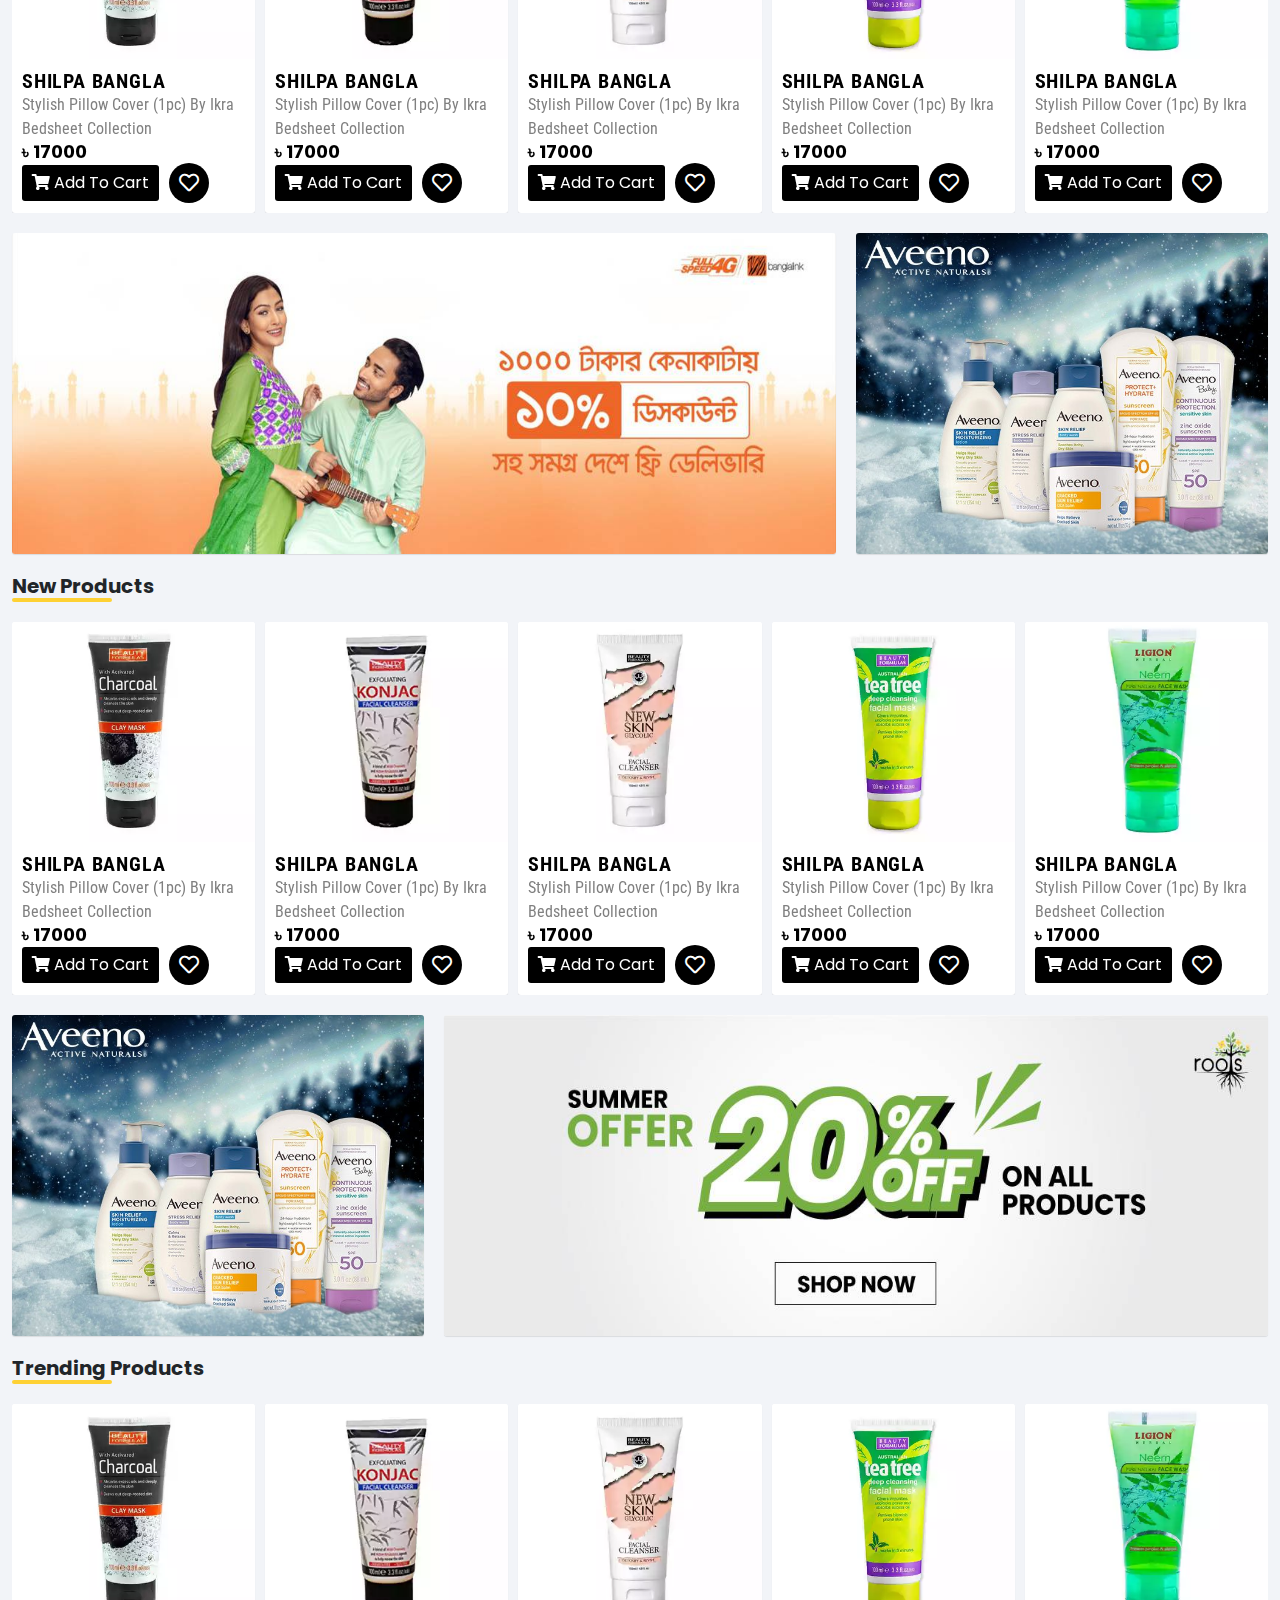
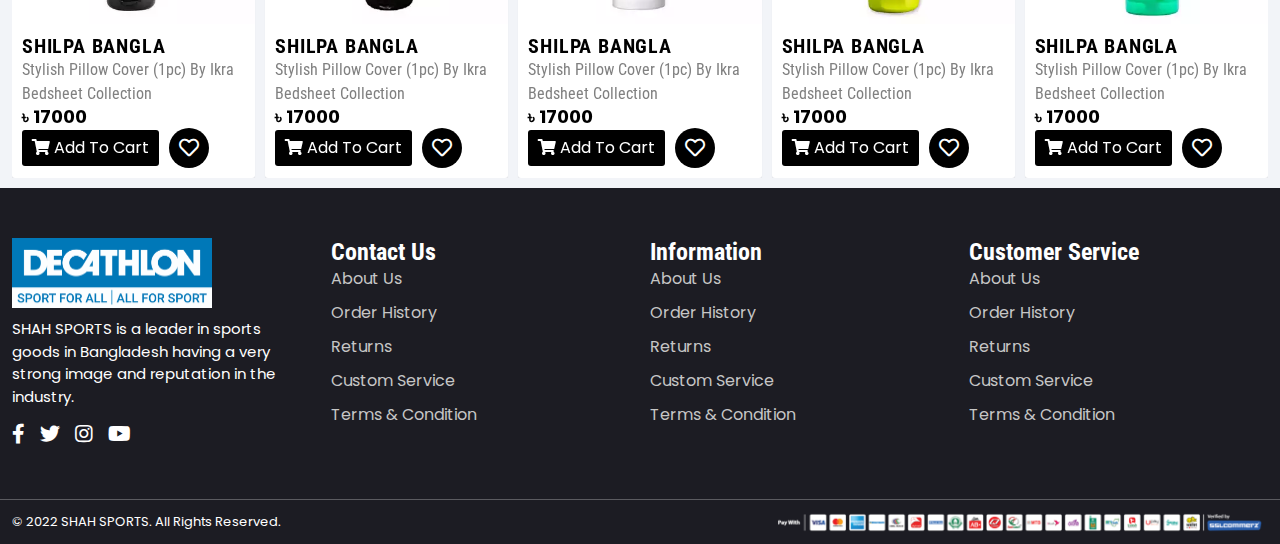
==== commit 7be28d80: "home page interaction done" ====
--- a/index.html
+++ b/index.html
@@ -77,13 +77,13 @@
 
 <header>
     <!-- Left fixed sidebar -->
-    <section>
-    <div class="main-left-fixed-sidebar" id="LeftSidebar">
+    <section class="profile-sidebar-section">
+    <div class="main-left-fixed-sidebar">
         <div class="sidebar-logo-close-icon">
             <div class="sidebar-logo-header">
                 <img src="assets/images/logo.svg" alt="">
             </div>
-            <div class="cross-icon" id="CloseSidebar">
+            <div class="cross-icon">
                 <i class="fa fa-times"></i>
             </div>
         </div>
@@ -137,13 +137,13 @@
     <!-- Left fixed sidebar -->
 
     <!-- Right cart sidebar fixed -->
-    <section>
-        <div class="main-cart-fixed-sidebar" id="CartSidebar">
+    <section class="cart-sidebar-section">
+        <div class="main-cart-fixed-sidebar" id="cart-body">
             
             <!-- My cart and Cross icon -->
-            <div class="cartTopHeader">
-                <i class="fa fa-times" onclick="CartSidebarToggle()"></i>
-                <h5>My Cart</h5>
+            <div class="cartTopHeader" id="cart-cross">
+                <i class="fa fa-times"></i>
+                <h5>Price</h5>
             </div>
 
             <!-- All Products list -->
@@ -158,49 +158,48 @@
                     <!-- middle content -->
                     <div class="inCart-middle-content">
                         <h2>Nylon Regular Backpack - Red and Black</h2>
-                        <p>Price: $350</p>
-                        <p><i class="fa fa-minus" aria-hidden="true"></i> 1 <i class="fa fa-plus" aria-hidden="true"></i></p>
-                    </div>
-
-                    <!-- delete icon -->
-                    <div class="inCart-delete">
-                        <i class="fa fa-trash" aria-hidden="true"></i>
-                    </div>
-                </div>
+                        <div class="qty-with-price">
+                            <p>
+                               Qty: <input value="1" type="number">
+                            </p>
+                            <p class="cart-product-price">Price: $350</p>
+                        </div>
+                    </div>
+                </div>
+
                 <!-- Single products -->
                 <div class="single-product-cart">
                     <div class="inCart-image">
-                        <img src="assets/images/fruits/banner2.png" alt="">
+                        <img src="assets/images/fruits/banner1.png" alt="">
                     </div>
 
                     <!-- middle content -->
                     <div class="inCart-middle-content">
                         <h2>Nylon Regular Backpack - Red and Black</h2>
-                        <p>Price: $350</p>
-                        <p><i class="fa fa-minus" aria-hidden="true"></i> 1 <i class="fa fa-plus" aria-hidden="true"></i></p>
-                    </div>
-
-                    <!-- delete icon -->
-                    <div class="inCart-delete">
-                        <i class="fa fa-trash" aria-hidden="true"></i>
-                    </div>
-                </div>
+                        <div class="qty-with-price">
+                            <p>
+                               Qty: <input value="1" type="number">
+                            </p>
+                            <p class="cart-product-price">Price: $350</p>
+                        </div>
+                    </div>
+                </div>
+
                 <!-- Single products -->
                 <div class="single-product-cart">
                     <div class="inCart-image">
-                        <img src="assets/images/fruits/banner5.png" alt="">
+                        <img src="assets/images/fruits/banner1.png" alt="">
                     </div>
 
                     <!-- middle content -->
                     <div class="inCart-middle-content">
                         <h2>Nylon Regular Backpack - Red and Black</h2>
-                        <p>Price: $350</p>
-                        <p><i class="fa fa-minus" aria-hidden="true"></i> 1 <i class="fa fa-plus" aria-hidden="true"></i></p>
-                    </div>
-
-                    <!-- delete icon -->
-                    <div class="inCart-delete">
-                        <i class="fa fa-trash" aria-hidden="true"></i>
+                        <div class="qty-with-price">
+                            <p>
+                               Qty: <input value="1" type="number">
+                            </p>
+                            <p class="cart-product-price">Price: $350</p>
+                        </div>
                     </div>
                 </div>
 
@@ -223,11 +222,20 @@
 
                 <!-- total  -->
                 <div class="inCart-total FLEX">
-                    <p><b>Total Shopping :</b></p>
-                    <p><b> ৳ 630</b></p>
-                </div>
-
-                <a href="cart.html"><button class="btn btn-success w-100 my-2 checkoutBtn">Process to checkout</button></a>
+                    <p>Total Shopping :</p>
+                    <p> ৳ 630</p>
+                </div>
+
+                <!-- cart or checkout btn -->
+                <div class="cart-with-checkout">
+                    <a href="cart.html">
+                        <button class="checkoutBtn">View cart</button>
+                    </a>
+                    
+                    <a href="checkout.html">
+                        <button class="checkoutBtn checkout-btn">Checkout</button>
+                    </a>
+                </div>
 
             </div>
 
@@ -244,6 +252,77 @@
             <div class="header-mega-menu">
                 <i class="fas fa-bars"></i>
                 <p>All Sports</p>
+
+                <!-- sidebar menu -->
+                <div>
+                    <div class="hero-left-sidebar">
+                        <ul>
+                            
+                            <li class="hover-sidebar-mega-menu">
+                                <a href="category.html"><img src="./assets/images/new-icons/sports.png" alt=""> Sports </a>
+                                <span><i class="fa fa-caret-right" aria-hidden="true"></i></span>
+                        
+                                <div class="main-hover-sidebar-mega-menu-wrapper">
+
+                                    <div class="single-hover-sidebar-menu-columns">
+                                        <ul>
+                                            <li><a href="#"> <img src="./assets/images/new-icons/Basketball-01.png" alt=""> Busketball</a></li>
+                                            <li><a href="#"> <img src="./assets/images/new-icons/Basketball-01.png" alt=""> Cricket</a></li>
+                                            <li><a href="#"> <img src="./assets/images/new-icons/Basketball-01.png" alt=""> Football</a></li>
+                                            <li><a href="#"> <img src="./assets/images/new-icons/Basketball-01.png" alt=""> Batminton</a></li>
+                                            <li><a href="#"> <img src="./assets/images/new-icons/Basketball-01.png" alt=""> Cycling</a></li>
+                                            <li><a href="#"> <img src="./assets/images/new-icons/Basketball-01.png" alt=""> Fitness</a></li>
+                                            <li><a href="#"> <img src="./assets/images/new-icons/Basketball-01.png" alt=""> Running</a></li>
+                                            <li><a href="#"> <img src="./assets/images/new-icons/Basketball-01.png" alt=""> Table Tannis</a></li>
+                                            <li><a href="#"> <img src="./assets/images/new-icons/Basketball-01.png" alt=""> Trekking</a></li>
+                                            <li><a href="#"> <img src="./assets/images/new-icons/Basketball-01.png" alt=""> Walking</a></li>
+                                            <li><a href="#"> <img src="./assets/images/new-icons/Basketball-01.png" alt=""> Fitness</a></li>
+
+                                            
+                                            <li><a href="#"> <img src="./assets/images/new-icons/Basketball-01.png" alt=""> Cricket</a></li>
+                                            <li><a href="#"> <img src="./assets/images/new-icons/Basketball-01.png" alt=""> Football</a></li>
+                                            <li><a href="#"> <img src="./assets/images/new-icons/Basketball-01.png" alt=""> Batminton</a></li>
+                                            <li><a href="#"> <img src="./assets/images/new-icons/Basketball-01.png" alt=""> Cycling</a></li>
+                                            <li><a href="#"> <img src="./assets/images/new-icons/Basketball-01.png" alt=""> Fitness</a></li>
+                                            <li><a href="#"> <img src="./assets/images/new-icons/Basketball-01.png" alt=""> Running</a></li>
+                                            <li><a href="#"> <img src="./assets/images/new-icons/Basketball-01.png" alt=""> Table Tannis</a></li>
+                                            <li><a href="#"> <img src="./assets/images/new-icons/Basketball-01.png" alt=""> Trekking</a></li>
+                                            <li><a href="#"> <img src="./assets/images/new-icons/Basketball-01.png" alt=""> Walking</a></li>
+                                            <li><a href="#"> <img src="./assets/images/new-icons/Basketball-01.png" alt=""> Fitness</a></li>
+                                        </ul>
+                                    </div>
+
+                                </div>
+                            </li>
+                            <li class="hover-sidebar-mega-menu">
+                                <a href="category.html">Man</a>
+                                    <span><i class="fa fa-caret-right" aria-hidden="true"></i></span>
+                                <!-- dropdown menu -->
+                                <div class="main-hover-sidebar-mega-menu-wrapper">
+
+                                    <div class="single-hover-sidebar-menu-columns">
+                                        <ul>
+                                            <li><a href="#"> <img src="./assets/images/new-icons/Basketball-01.png" alt=""> Busketball</a></li>
+                                            <li><a href="#"> <img src="./assets/images/new-icons/Basketball-01.png" alt=""> Cricket</a></li>
+                                            <li><a href="#"> <img src="./assets/images/new-icons/Basketball-01.png" alt=""> Football</a></li>
+                                            <li><a href="#"> <img src="./assets/images/new-icons/Basketball-01.png" alt=""> Batminton</a></li>
+                                            <li><a href="#"> <img src="./assets/images/new-icons/Basketball-01.png" alt=""> Cycling</a></li>
+                                            <li><a href="#"> <img src="./assets/images/new-icons/Basketball-01.png" alt=""> Fitness</a></li>
+                                        </ul>
+                                    </div>
+
+                                </div>
+                            </li>
+                            <li><a href="category.html">Women</a></li>
+                            <li><a href="category.html">Kids</a></li>
+                            <li><a href="category.html">Sports Accesories</a></li>
+                            <li><a href="category.html">Eid Offers</a></li>
+                            <li><a href="category.html"> <img src="./assets/images/new-icons/gift-card.jpg" alt=""> Gift Card</a></li>
+                            <li><a href="category.html"> <img src="./assets/images/new-icons/made-in-bd.png" alt=""> Made In Bangladesh</a></li>
+                            <li><a href="category.html"> <img src="./assets/images/new-icons/eco.png" alt=""> Eco Design Products</a></li>
+                        </ul>
+                    </div>
+                </div>
             </div>
 
             <!-- logo area -->
@@ -263,7 +342,7 @@
             <div class="user-icons-wrapper">
 
                 <!-- sign in -->
-                <div class="icon-box">
+                <div class="icon-box" id="signIn">
                     <div class="icon-thumb">
                         <img src="./assets/images/new-icons/Account-01.png" alt="">
                     </div>
@@ -288,7 +367,7 @@
             </div>
             
             <!-- cart -->
-            <div class="header-cart">
+            <div class="header-cart" id="cart">
 
                 <!-- icon -->
                 <div class="header-cart-icon">
@@ -301,12 +380,97 @@
                     <p>0 item</p>
                 </div>
 
-                <!-- <button type="button" class="btn btn-success BrandColorbutton" onclick="CartSidebarToggle()">
-                    <i class="fa fa-shopping-basket"></i> Cart &nbsp;<span class="badge TopCart badge-light">0</span>
-                </button> -->
-
-            </div>
-        </div>
+            </div>
+        </div>
+
+        <!-- login / Register -->
+        <div class="main-login-wrapper">
+            
+            <!-- login -->
+            <form action="" id="login">
+                <div>
+                    <div class="auth-header">
+                        <h2><i class="fas fa-sign-in-alt"></i> Login In</h2>
+                        <i id="login-cross" class="fas fa-times"></i>
+                    </div>
+                    <div class="form-content">
+                        <div class="login-box">
+                            <div class="form-grouped">
+                                <label for="">Email</label>
+                            <input type="text" placeholder="Email address / Username">
+                            </div>
+                            <div class="form-grouped">
+                                <label for="">Password</label>
+                            <input type="text" placeholder="Password">
+                            </div>
+                            <br>
+                            <div class="login-group">
+                                <button class="login-submit">Login</button>
+                                <a href="#">Forget Your Password?</a>
+                            </div>
+                            
+                            <span class="donthaveaccount">Don't have any accounts? <a id="register-btn" class="text-decoration-none" href="javascript:void(0)">Register here</a></span>
+                        </div>
+                        <div class="Auth-login">
+                            <a href="#"><button class="loginBtnGoogle "><img src="./assets/images/new-icons/g-logo.png" alt=""> &nbsp; login with google account </button></a>
+                            <a href="#"><button class="loginBtnFb"><img src="./assets/images/new-icons/facebook.png" alt=""> &nbsp; login with facebook account </button></a>
+                        </div>
+                    </div>
+                </div>
+            </form>
+
+            <!-- Register -->
+            <form action="" id="register">
+                <div>
+                    <div class="auth-header">
+                        <h2><i class="fas fa-sign-in-alt"></i> Sign Up</h2>
+                        <i id="register-cross" class="fas fa-times"></i>
+                    </div>
+                    <div class="form-content register-form-content">
+                        <div class="login-box">
+    
+                            <!-- first name -->
+                            <div class="form-grouped">
+                                <label for="">First name</label>
+                                <input type="text" placeholder="First name">
+                            </div>
+    
+                            <!-- last name -->
+                            <div class="form-grouped">
+                                <label for="">Last name</label>
+                                <input type="text" placeholder="Last name">
+                            </div>
+    
+                            <!-- email -->
+                            <div class="form-grouped">
+                                <label for="">Email</label>
+                                <input type="email" placeholder="Email address">
+                            </div>
+    
+                            <!-- password -->
+                            <div class="form-grouped">
+                                <label for="">Password</label>
+                                <input type="password" placeholder="Password">
+                            </div>
+    
+                            <!-- password -->
+                            <div class="form-grouped">
+                                <label for="">Confirm Password</label>
+                                <input type="password" placeholder="Confirm password">
+                            </div>
+                            <div class="login-group">
+                                <button type="submit" class="login-submit">Register</button>
+                            </div>
+                            
+                            <span class="donthaveaccount">Already have an accounts? <a id="login-btn" class="text-decoration-none" href="javascript:void(0)">Login here</a></span>
+                        </div>
+                    </div>
+                </div>
+            </form>
+
+        </div>
+
+        
 
     </section>
 </header>
--- a/assets/css/woomart.css
+++ b/assets/css/woomart.css
@@ -4,21 +4,7 @@
     /* Hero section
     ==================== */
 
-    .hero-left-sidebar {
-        background: white;
-        height: 100%;
-    }
-    .hero-left-sidebar ul {
-        display: flex;
-        flex-direction: column;
-    }
-    .hero-left-sidebar a {
-        display: block;
-        padding: 7px 20px;
-        color: var(--black);
-        font-weight: 500;
-        font-size: 13px;
-    }
+
 
     /* tab products items
     ====================== */
@@ -867,69 +853,7 @@
     ========================== */
 
 
-    .hover-sidebar-mega-menu {
     
-    }
-    .main-hover-sidebar-mega-menu-wrapper {
-        position: absolute;
-        background: white;
-        top: 20px;
-        left: 264px;
-        z-index: 2;
-        width: 865px;
-        display: grid;
-        grid-template-columns: auto auto auto;
-        border-bottom-right-radius: 4px;
-        border-top-right-radius: 4px;
-        box-shadow: 0px 0px 10px #00000040;
-        padding: 5px;
-        transition: all 0.4s linear;
-        z-index: 0;
-        visibility: hidden;
-        background-image: url(../images/woomart/cat-menu-bg-1.jpg);
-        background-size: contain;
-        background-position: right;
-        background-repeat: no-repeat;
-
-    }
-    /* .second-sidebar-mega-wapper {
-        background-image: url(../images/woomart/menu-categories-fr-6.png);
-        background-size: contain;
-        background-position: right;
-        background-repeat: no-repeat;
-    } */
-
-    .single-hover-sidebar-menu-columns {
-        margin-bottom: 13px;
-        margin: 2px;
-        border-radius: 4px;
-        width: 100%;
-    }
-    .single-hover-sidebar-menu-columns ul {
-
-    }
-    .single-hover-sidebar-menu-columns > ul > li {
-    }
-    /* .single-hover-sidebar-menu-columns > ul > li > a:hover {
-        border-left: unset;
-        padding-left: unset;
-    } */
-
-    .hover-sidebar-mega-menu:hover .main-hover-sidebar-mega-menu-wrapper{
-        z-index: 999;
-        visibility: visible;
-        top: 0px;
-    }
-
-    .hover-sidebar-mega-menu {
-        display: flex;
-        justify-content: space-between;
-        align-items: center;
-        border-bottom: 1px solid #d3d3d330;
-    }
-    .hover-sidebar-mega-menu span {
-        padding-right: 10px;
-    }
 
     /* Mobile header section
     ======================== */
--- a/assets/css/borhan.css
+++ b/assets/css/borhan.css
@@ -30,6 +30,10 @@
   margin: 0px;
   padding: 0px;
   list-style: none;
+}
+button {
+  border: unset;
+  padding: 7px 20px;
 }
 ul li {
   display: inline-block;
@@ -684,187 +688,7 @@
   margin: 0px;
   width: 100%;
 }
-.Register-section {
-  width: 100%;
-}
-.Register-left-wrapper {
-  background: linear-gradient(rgba(0, 0, 0, 0.45), rgba(0, 0, 0, 0.45)) center
-      center / cover no-repeat,
-    url("../images/fruits/fruits-banner3.png");
-  display: flex;
-  justify-content: right;
-  align-items: center;
-  height: 100%;
-}
-.Register-left-column {
-  color: white;
-  padding-right: 50px;
-  padding-left: 100px;
-  text-align: right;
-  height: 100%;
-  display: flex;
-  justify-content: center;
-  flex-direction: column;
-  align-items: flex-end;
-}
-.Register-left-column button {
-}
-.Register-left-column h2 {
-  font-weight: 600;
-  padding: 20px 0px;
-  font-size: 1.7rem;
-  letter-spacing: 0.5px;
-}
-.Register-left-column p {
-  font-size: 0.9rem;
-}
-.Register-left-column a {
-  text-decoration: none;
-  color: white;
-  border: none;
-  padding: 7px 30px;
-  background: var(--brandColor) !important;
-}
-.Register-left-column a:hover {
-  color: white;
-  background: var(--brandColor);
-  border: none;
-}
-.login-ragistration a {
-  color: white;
-}
-.login-ragistration {
-  display: flex;
-}
-.Register-right-column {
-  background: linear-gradient(rgba(0, 0, 0, 0.45), rgba(0, 0, 0, 0.45)) center
-      center / cover no-repeat,
-    url("../images/fruits/fruits-banner3.png");
-  display: flex;
-  justify-content: center;
-  align-items: center;
-  padding: 30px 80px;
-}
-.regi_logo {
-  width: 100px;
-  height: 80px;
-  object-fit: cover;
-}
-.Register-right-input-filds {
-  width: 90%;
-}
-.Register-right-input-filds h4 {
-  font-size: 19px;
-  color: rgb(255, 255, 255);
-  background: var(--brandColor);
-  width: 100%;
-  border-left: 4px solid white;
-  border-radius: 7px;
-  border-right: 4px solid white;
-  margin: 10px 0px;
-  padding: 9px;
-}
-.form-box {
-  font-size: 1rem !important;
-}
-.SelectOption {
-  color: rgb(73, 80, 87) !important;
-  border-color: rgb(206, 212, 218) !important;
-  background: white !important;
-}
-.form-check-label {
-  font-size: 16px;
-  color: black;
-}
-.rigisterBtn {
-  background: var(--brandColor);
-  border: none;
-}
-.login-section {
-  background-image: url("../images/fruits/fruits-banner3.png");
-  background-size: cover;
-  background-repeat: no-repeat;
-  background-position: right center;
-  width: 100%;
-}
-.main-login-wrapper {
-  display: flex;
-  justify-content: center;
-  align-items: center;
-  flex-direction: column;
-  height: 100vh;
-}
-.login-icon {
-  margin-bottom: -45px;
-  position: relative;
-}
-.login-icon i {
-  background: var(--brandColor);
-  padding: 10px;
-  width: 90px;
-  height: 90px;
-  display: flex;
-  justify-content: center;
-  align-items: center;
-  border-radius: 50%;
-  color: white;
-  font-size: 40px;
-}
-.login-box {
-  background: white;
-  padding: 51px 20px 20px;
-  border-radius: 4px;
-  text-align: center;
-}
-.login-box input {
-  height: 40px;
-  width: 370px;
-  outline: none;
-  margin-bottom: 10px;
-  margin-top: 10px;
-  padding: 10px;
-  border: 1px solid rgba(128, 128, 128, 0.35);
-  border-radius: 4px;
-  font-size: 14px;
-}
-.login-box .login-submit {
-  background: var(--brandColor);
-  color: white;
-  transition: all 1s ease 0s;
-}
-.login-box .login-submit:hover {
-  background: var(--brandColorDark);
-  color: white;
-  letter-spacing: 1px;
-}
-.login-submit {
-  font-weight: bold;
-  font-size: 17px !important;
-  padding: unset !important;
-}
-.loginBtnFb {
-  background: rgb(59, 89, 152);
-  color: white;
-  margin-bottom: 20px;
-  font-size: 14px;
-  padding: 8px;
-}
-.loginBtnFb:hover {
-  color: white;
-}
-.loginBtnGoogle {
-  background: rgb(66, 133, 244);
-  color: white;
-  margin-bottom: 10px;
-  font-size: 14px;
-  padding: 8px;
-}
-.loginBtnGoogle:hover {
-  color: white;
-}
-.donthaveaccount {
-  font-size: 13px;
-}
+
 
 .footer-top {
   background: rgb(34, 34, 34);
@@ -1631,26 +1455,28 @@
   box-shadow: rgba(0, 0, 0, 0.35) 0px 0px 3px 0px;
 }
 .main-cart-fixed-sidebar {
-  width: 450px;
+  width: 380px;
   background: rgb(255, 255, 255);
-  height: 100vh;
+  transition: all 0.3s ease-in-out;
   position: fixed;
   z-index: 999;
-  overflow-y: scroll;
-  overflow-x: unset;
-  right: 0px;
-  box-shadow: rgb(116, 116, 116) 0px 0px 7px 0px;
+  right: -30px;
+  box-shadow: rgba(116, 116, 116, 0.733) 0px 2px 4px 0px;
   flex-direction: column;
   justify-content: space-between;
-  display: none;
+  visibility: hidden;
+  opacity: 0;
+  top: 86px;
+  z-index: 9999999999;
+  height: 470px;
 }
 .cartTopHeader {
   display: flex;
   justify-content: space-between;
   align-items: center;
-  padding: 2px 15px 7px;
-  margin-top: 4px;
+  padding: 7px 10px;
   border-bottom: 2px solid rgba(0, 0, 0, 0.03);
+  background: var(--brandColor);
 }
 .cartTopHeader i {
   font-size: 18px;
@@ -1667,12 +1493,13 @@
 }
 .cartTopHeader h5 {
   margin: 0px;
-  font-size: 14px;
-  color: rgba(0, 0, 0, 0.796);
+  font-size: 17px;
+  color: white;
+  font-family: var(--roboto);
 }
 .main-all-product-in-cart {
   margin-top: 20px;
-  height: 380px;
+  height: 212px;
   overflow: hidden scroll;
 }
 .main-all-product-in-cart::-webkit-scrollbar {
@@ -1730,8 +1557,9 @@
   color: black;
 }
 .inCart-footer {
-  margin-bottom: 20px;
   padding: 10px;
+  /* border-top: 2px solid #e5e5e5; */
+  box-shadow: 0px 0px 5px 0px lightgrey;
 }
 .FLEX {
   display: flex;
@@ -1757,11 +1585,24 @@
   font-size: 17px;
 }
 .inCart-total p {
+  font-family: var(--roboto) !important;
+  font-weight: bold;
+  font-size: 21px;
+  color: var(--brandColor);
 }
 .checkoutBtn {
   background: var(--brandColor);
   color: white;
   border: none;
+  width: 100%;
+  margin-top: 8px;
+  padding: 10px;
+  border-radius: 2px;
+  font-family: var(--roboto);
+  font-size: 17px;
+  text-transform: uppercase;
+  font-weight: 600;
+  width: 100%;
 }
 .checkoutBtn:hover {
   color: white;
@@ -3047,6 +2888,7 @@
   align-items: center;
   flex-direction: column;
   grid-gap: 3px;
+  cursor: pointer;
 }
 .icon-thumb {
   width: 30px;
@@ -3073,6 +2915,7 @@
   background-color: #FFE728;
   position: relative;
   height: 100%;
+  cursor: pointer;
 }
 .header-cart::before {
   content: " ";
@@ -3499,4 +3342,441 @@
   }
   .mobile-hide {
     display: none;
-  }+  }
+
+  /* sidebar menu */
+  .hero-left-sidebar {
+    background: white;
+    height: 100%;
+    position: absolute;
+    left: 0px;
+    top: 0px;
+    border-top: 2px solid var(--brandColor);
+    z-index: 9999999;
+    width: 300px;
+    height: 420px;
+    visibility: hidden;
+    opacity: 0;
+}
+.hero-left-sidebar ul {
+    display: flex;
+    flex-direction: column;
+    padding-top: 10px;
+}
+.hero-left-sidebar li{
+  transition: all 0.3s ease-in-out;
+  border-left: 4px solid transparent;
+}
+.hero-left-sidebar li:hover {
+  background-color: #9ddbea47;
+  border-left: 5px solid var(--brandColor);
+}
+.hero-left-sidebar a {
+  display: block;
+  padding: 7px 20px;
+  color: #393939;
+  font-weight: 500;
+  font-size: 17px;
+  font-family: var(--roboto);
+  text-transform: uppercase;
+  font-weight: 600;
+}
+.hover-sidebar-mega-menu {
+
+}
+
+.hero-left-sidebar ul li img, .hover-sidebar-mega-menu img {
+    width: 20px;
+}
+.main-hover-sidebar-mega-menu-wrapper {
+  position: absolute;
+  background: white;
+  top: 20px;
+  left: 300px;
+  z-index: -1;
+  
+  box-shadow: 0px 0px 10px #00000040;
+  padding: 5px;
+  transition: all 0.3s ease-in-out;
+  z-index: 0;
+  visibility: hidden;
+  height: 100%;
+
+}
+/* .second-sidebar-mega-wapper {
+    background-image: url(../images/woomart/menu-categories-fr-6.png);
+    background-size: contain;
+    background-position: right;
+    background-repeat: no-repeat;
+} */
+
+.single-hover-sidebar-menu-columns {
+    margin-bottom: 13px;
+    margin: 2px;
+    border-radius: 4px;
+    width: 100%;
+}
+.single-hover-sidebar-menu-columns ul {
+  display: unset;
+  width: 730px;
+  float: left;
+}
+.single-hover-sidebar-menu-columns > ul > li {
+  width: 240px;
+}
+.single-hover-sidebar-menu-columns > ul > li > img {
+  width: 20px;
+}
+
+.hover-sidebar-mega-menu:hover .main-hover-sidebar-mega-menu-wrapper{
+    z-index: 999;
+    visibility: visible;
+    top: 0px;
+    left: 300px;
+}
+
+.hover-sidebar-mega-menu {
+    display: flex;
+    justify-content: space-between;
+    align-items: center;
+    border-bottom: 1px solid #d3d3d330;
+}
+.hover-sidebar-mega-menu span {
+    padding-right: 10px;
+}
+
+/* login register */
+.Register-section {
+  width: 100%;
+}
+.Register-left-wrapper {
+  background: linear-gradient(rgba(0, 0, 0, 0.45), rgba(0, 0, 0, 0.45)) center
+      center / cover no-repeat,
+    url("../images/fruits/fruits-banner3.png");
+  display: flex;
+  justify-content: right;
+  align-items: center;
+  height: 100%;
+}
+.Register-left-column {
+  color: white;
+  padding-right: 50px;
+  padding-left: 100px;
+  text-align: right;
+  height: 100%;
+  display: flex;
+  justify-content: center;
+  flex-direction: column;
+  align-items: flex-end;
+}
+.Register-left-column button {
+}
+.Register-left-column h2 {
+  font-weight: 600;
+  padding: 20px 0px;
+  font-size: 1.7rem;
+  letter-spacing: 0.5px;
+}
+.Register-left-column p {
+  font-size: 0.9rem;
+}
+.Register-left-column a {
+  text-decoration: none;
+  color: white;
+  border: none;
+  padding: 7px 30px;
+  background: var(--brandColor) !important;
+}
+.Register-left-column a:hover {
+  color: white;
+  background: var(--brandColor);
+  border: none;
+}
+.login-ragistration a {
+  color: white;
+}
+.login-ragistration {
+  display: flex;
+}
+.Register-right-column {
+  background: linear-gradient(rgba(0, 0, 0, 0.45), rgba(0, 0, 0, 0.45)) center
+      center / cover no-repeat,
+    url("../images/fruits/fruits-banner3.png");
+  display: flex;
+  justify-content: center;
+  align-items: center;
+  padding: 30px 80px;
+}
+.regi_logo {
+  width: 100px;
+  height: 80px;
+  object-fit: cover;
+}
+.Register-right-input-filds {
+  width: 90%;
+}
+.Register-right-input-filds h4 {
+  font-size: 19px;
+  color: rgb(255, 255, 255);
+  background: var(--brandColor);
+  width: 100%;
+  border-left: 4px solid white;
+  border-radius: 7px;
+  border-right: 4px solid white;
+  margin: 10px 0px;
+  padding: 9px;
+}
+.form-box {
+  font-size: 1rem !important;
+}
+.SelectOption {
+  color: rgb(73, 80, 87) !important;
+  border-color: rgb(206, 212, 218) !important;
+  background: white !important;
+}
+.form-check-label {
+  font-size: 16px;
+  color: black;
+}
+.rigisterBtn {
+  background: var(--brandColor);
+  border: none;
+}
+.login-section {
+  background-image: url("../images/fruits/fruits-banner3.png");
+  background-size: cover;
+  background-repeat: no-repeat;
+  background-position: right center;
+  width: 100%;
+}
+.main-login-wrapper {
+  
+
+}
+.main-login-wrapper form {
+  border-radius: 3px;
+  overflow: hidden;
+  height: 100vh;
+  position: fixed;
+  z-index: 9999999999;
+  left: 0px;
+  right: 0px;
+  bottom: 50px;
+  top: 0px;
+  width: 100%;
+  background: #000000bb;
+  display: flex;
+  justify-content: center;
+  align-items: center;
+  flex-direction: column;
+  
+}
+.main-login-wrapper .form-content {
+  display: flex;
+  justify-content: space-between;
+  align-items: flex-start;
+  grid-gap: 20px;
+  background: white;
+  padding: 50px 40px;
+  
+}
+.Auth-login {
+  display: flex;
+  flex-direction: column;
+  grid-gap: 10px;
+}
+
+.login-box {
+  background: white;
+  border-radius: 4px;
+}
+.login-box input {
+  height: 44px;
+  width: 500px;
+  outline: none;
+  margin-bottom: 10px;
+  padding: 10px;
+  border: 1px solid rgba(128, 128, 128, 0.35);
+  /* border-radius: 4px; */
+  font-size: 16px;
+}
+.login-box input:focus {
+  border: 1px solid var(--brandColor);
+}
+.login-box .login-submit {
+  background: var(--brandColor);
+  color: white;
+  transition: all 1s ease 0s;
+  font-family: var(--roboto);
+  font-size: 17px;
+  font-weight: 500;
+  text-transform: uppercase;
+}
+.login-box .login-submit:hover {
+  background: var(--brandColorDark);
+  color: white;
+  letter-spacing: 1px;
+}
+.loginBtnFb .loginBtnGoogle {
+  text-transform: capitalize;
+}
+.loginBtnFb {
+  background: rgb(59, 89, 152);
+  color: white;
+  margin-bottom: 20px;
+  font-size: 14px;
+  padding: 5px 8px;
+  border-radius: 3px;
+}
+.loginBtnFb:hover {
+  color: white;
+}
+.loginBtnGoogle {
+  background: rgb(66, 133, 244);
+  color: white;
+  margin-bottom: 10px;
+  font-size: 14px;
+  padding: 5px 8px;
+  border-radius: 3px;
+}
+.loginBtnGoogle img, .loginBtnFb img {
+  width: 35px;
+  border-radius: 3px;
+}
+.loginBtnGoogle:hover {
+  color: white;
+}
+.donthaveaccount {
+  font-size: 13px;
+}
+.register-form-content {
+  padding: 20px !important;
+}
+
+.auth-header {
+  background: var(--brandColor);
+  padding: 16px 20px;
+  display: flex;
+  justify-content: space-between;
+  align-items: center;
+
+}
+.auth-header h2 {
+  color: white;
+  font-family: var(--roboto);
+  text-transform: uppercase;
+  font-size: 20px;
+  display: flex;
+  justify-content: flex-start;
+  align-items: center;
+  grid-gap: 10px;
+}
+.auth-header i {
+  color: white;
+  cursor: pointer;
+}
+.login-group {
+
+}
+.form-grouped {
+  display: flex;
+  flex-direction: column;
+}
+.form-grouped label {
+  font-size: 14px;
+  color: gray;
+}
+#login {
+  visibility: hidden;
+  opacity: 0;
+  transition: all 0.3s ease-in;
+}
+#login.active-login {
+  visibility: visible;
+  opacity: 1;
+  bottom: 0px;
+}
+#register {
+  visibility: hidden;
+  opacity: 0;
+}
+#register.active-register {
+  visibility: visible;
+  opacity: 1;
+  bottom: 0px;
+}
+
+/* cart */
+#cart-body.active-cart-body {
+  visibility: visible;
+  opacity: 1;
+  right: 0px;
+}
+
+.hover-sidebar-mega-menu i {
+  color: var(--brandColor) !important;
+}
+.header-mega-menu:hover .hero-left-sidebar{
+  visibility: visible;
+  opacity: 1;
+  top: 85px;
+}
+.cart-with-checkout {
+  display: flex;
+  justify-content: space-between;
+  align-items: center;
+  grid-gap: 7px;
+  width: 100%;
+}
+.cart-with-checkout a {
+  width: 100%;
+}
+.checkout-btn {
+  background: #673ab7;
+}
+.qty-with-price {
+  display: flex;
+  grid-gap: 10px;
+  align-items: center;
+  justify-content: flex-start;
+}
+.qty-with-price p {
+  display: flex;
+  grid-gap: 5px;
+  align-items: center;
+
+}
+.qty-with-price input {
+  width: 35px;
+  height: 29px;
+  display: flex;
+  justify-content: center;
+  align-items: center;
+  padding: 3px;
+  border: 1px solid var(--brandColor);
+  border-radius: 4px;
+}
+.qty-with-price input::placeholder {
+  display: flex;
+  justify-content: center;
+  align-items: center;
+}
+.qty-with-price input:focus {
+  border: 1px solid var(--brandColor);
+}
+input::-webkit-outer-spin-button,
+input::-webkit-inner-spin-button {
+  -webkit-appearance: none;
+  margin: 0;
+}
+
+/* Firefox */
+input[type=number] {
+  -moz-appearance: textfield;
+}
+.cart-product-price {
+  font-family: var(--roboto);
+  font-weight: 700;
+  font-size: 18px !important;
+  color: var(--brandColor) !important;
+}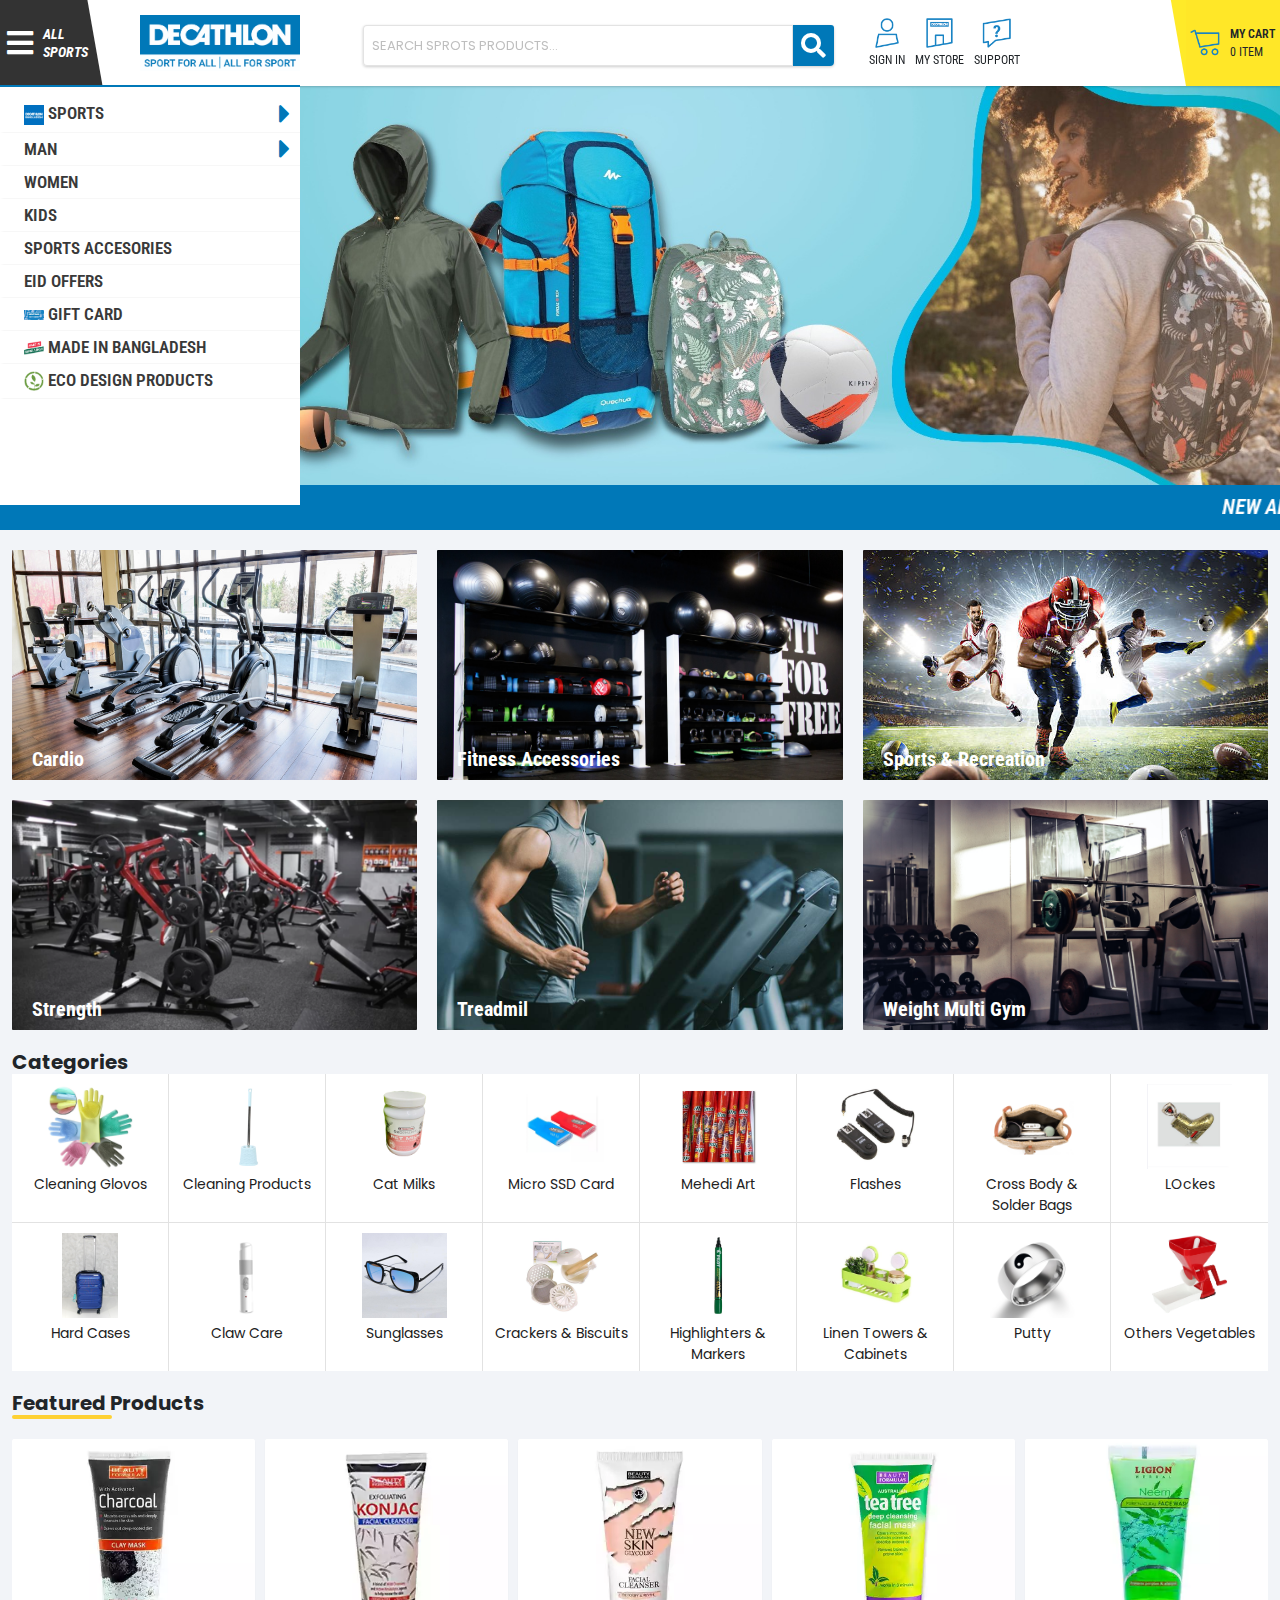
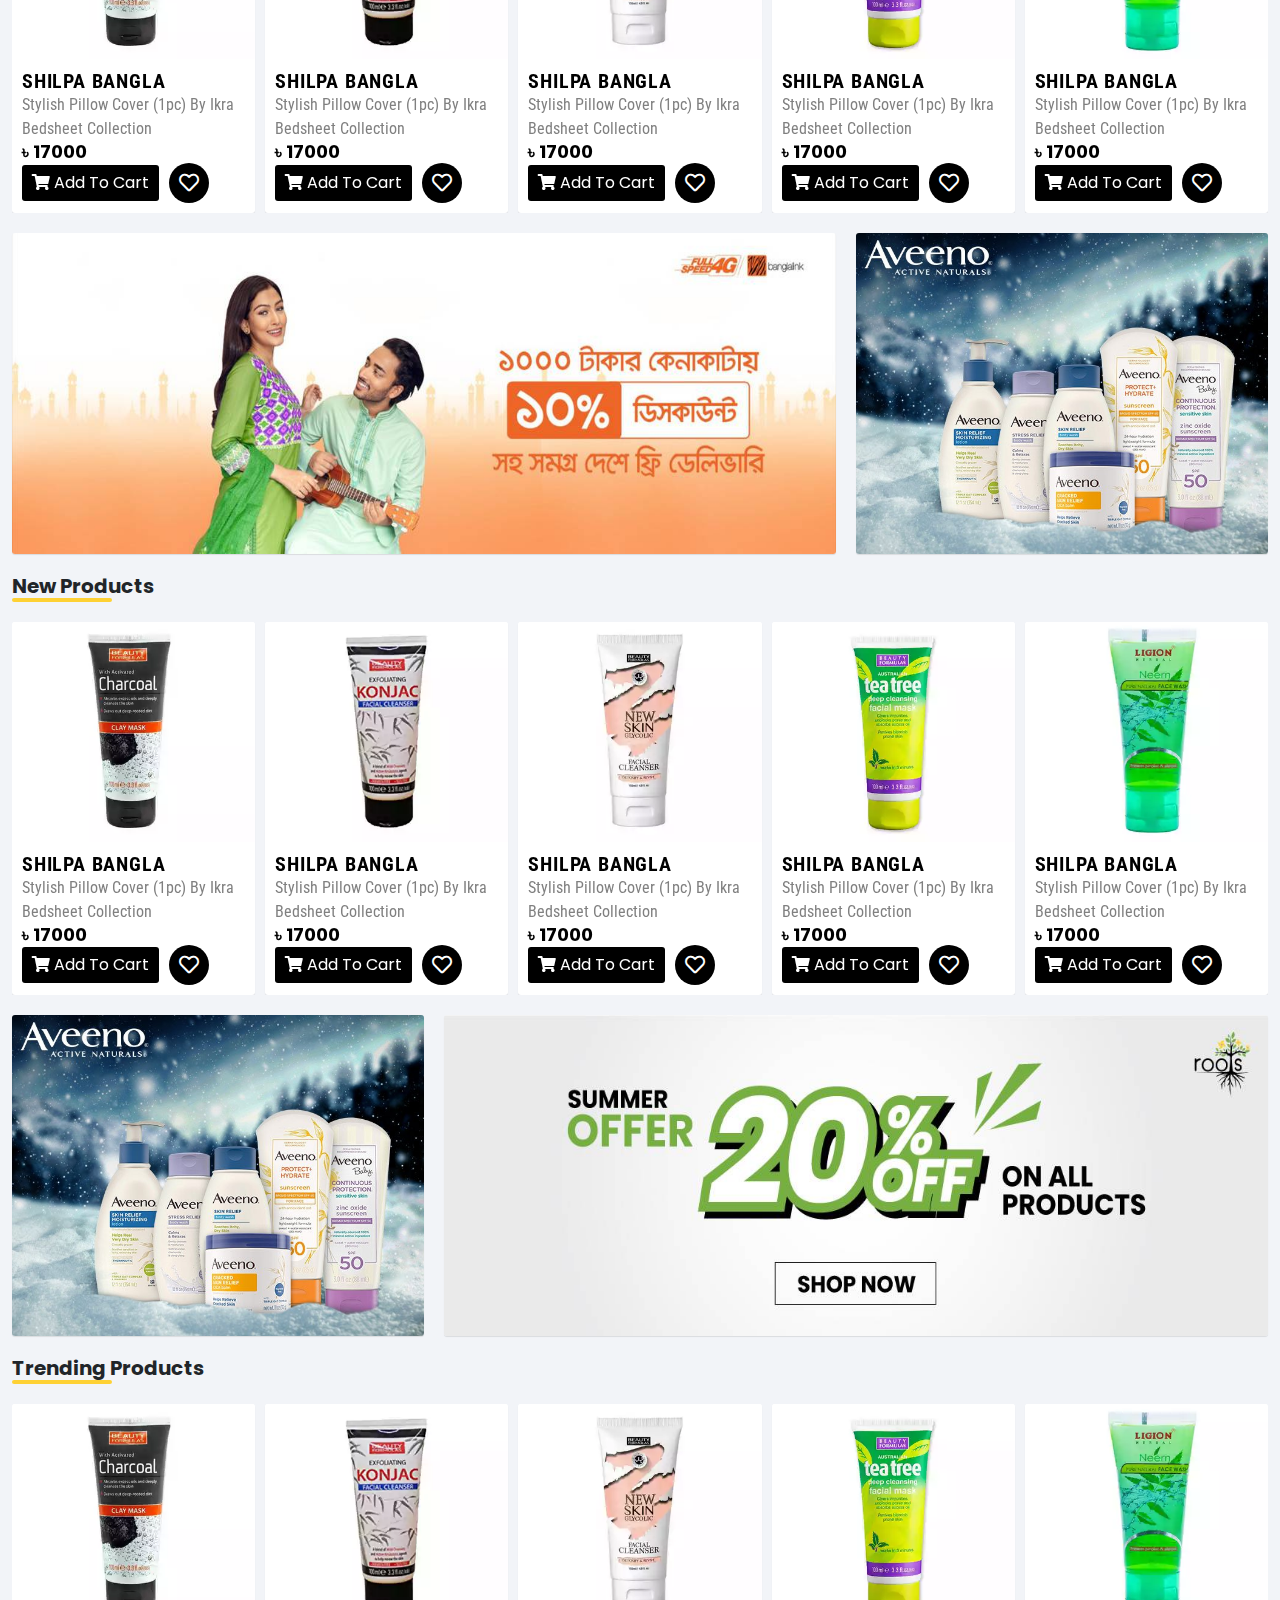
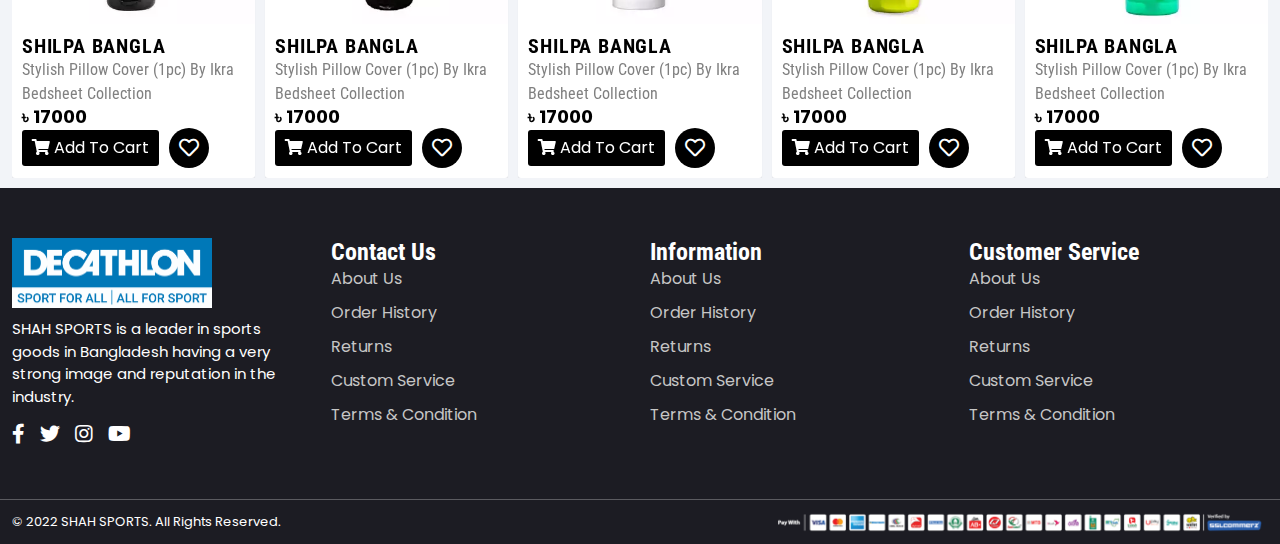
==== commit 7a8ba8ad: "client currection is done" ====
--- a/index.html
+++ b/index.html
@@ -950,14 +950,14 @@
         <div class="two-col-banner-wrapper">
 
             <!-- item -->
-            <div class="two-col-banner-item">
+            <div class="two-col-banner-item two-col-banner-first-item">
                 <a href="single.html">
                     <img src="./assets/images/banner/new-1.jpeg" alt="">
                 </a>
             </div>
 
             <!-- item -->
-            <div class="two-col-banner-item">
+            <div class="two-col-banner-item two-col-banner-first-item">
                 <a href="single.html">
                     <img src="./assets/images/banner/aveeno-2-680x530.jpg" alt="">
                 </a>
@@ -1172,14 +1172,14 @@
         <div class="two-col-banner-wrapper two-col-banner-wrapper-two">
 
             <!-- item -->
-            <div class="two-col-banner-item">
+            <div class="two-col-banner-item two-col-banner-second-item">
                 <a href="single.html">
                     <img src="./assets/images/banner/aveeno-2-680x530.jpg" alt="">
                 </a>
             </div>
 
             <!-- item -->
-            <div class="two-col-banner-item">
+            <div class="two-col-banner-item two-col-banner-second-item">
                 <a href="single.html">
                     <img src="./assets/images/banner/new-2.jpg" alt="">
                 </a>
--- a/assets/css/responsive.css
+++ b/assets/css/responsive.css
@@ -178,11 +178,16 @@
         overflow-x: auto;
     }
     .feature-category-wrapper {
-        grid-template-columns: repeat(1, 1fr);
-        grid-gap: 10px;
+        grid-template-columns: repeat(6, 1fr);
+        grid-gap: 10px;
+        overflow-y: auto;
     }
     .featured-category-item {
         border-radius: 3px;
+        width: 250px;
+    }
+    .featured-category-thumb{
+        height: 160px;
     }
     .footer-wrapper {
         grid-template-columns: repeat(1, 1fr);
@@ -232,4 +237,18 @@
         grid-template-columns: 1fr;
         grid-gap: 10px;
     }
+    .category-item:nth-child(7), .category-item:nth-child(8), .category-item:nth-child(9), .category-item:nth-child(10), .category-item:nth-child(11), .category-item:nth-child(12), .category-item:nth-child(13), .category-item:nth-child(14),
+    .category-item:nth-child(15) {
+        display: none;
+    }
+    .category-title {
+        font-size: 20px;
+        margin-bottom: 10px;
+    }
+    .two-col-banner-first-item:last-child{
+        display: none;
+    }
+    .two-col-banner-second-item:first-child {
+        display: none;
+    }
 }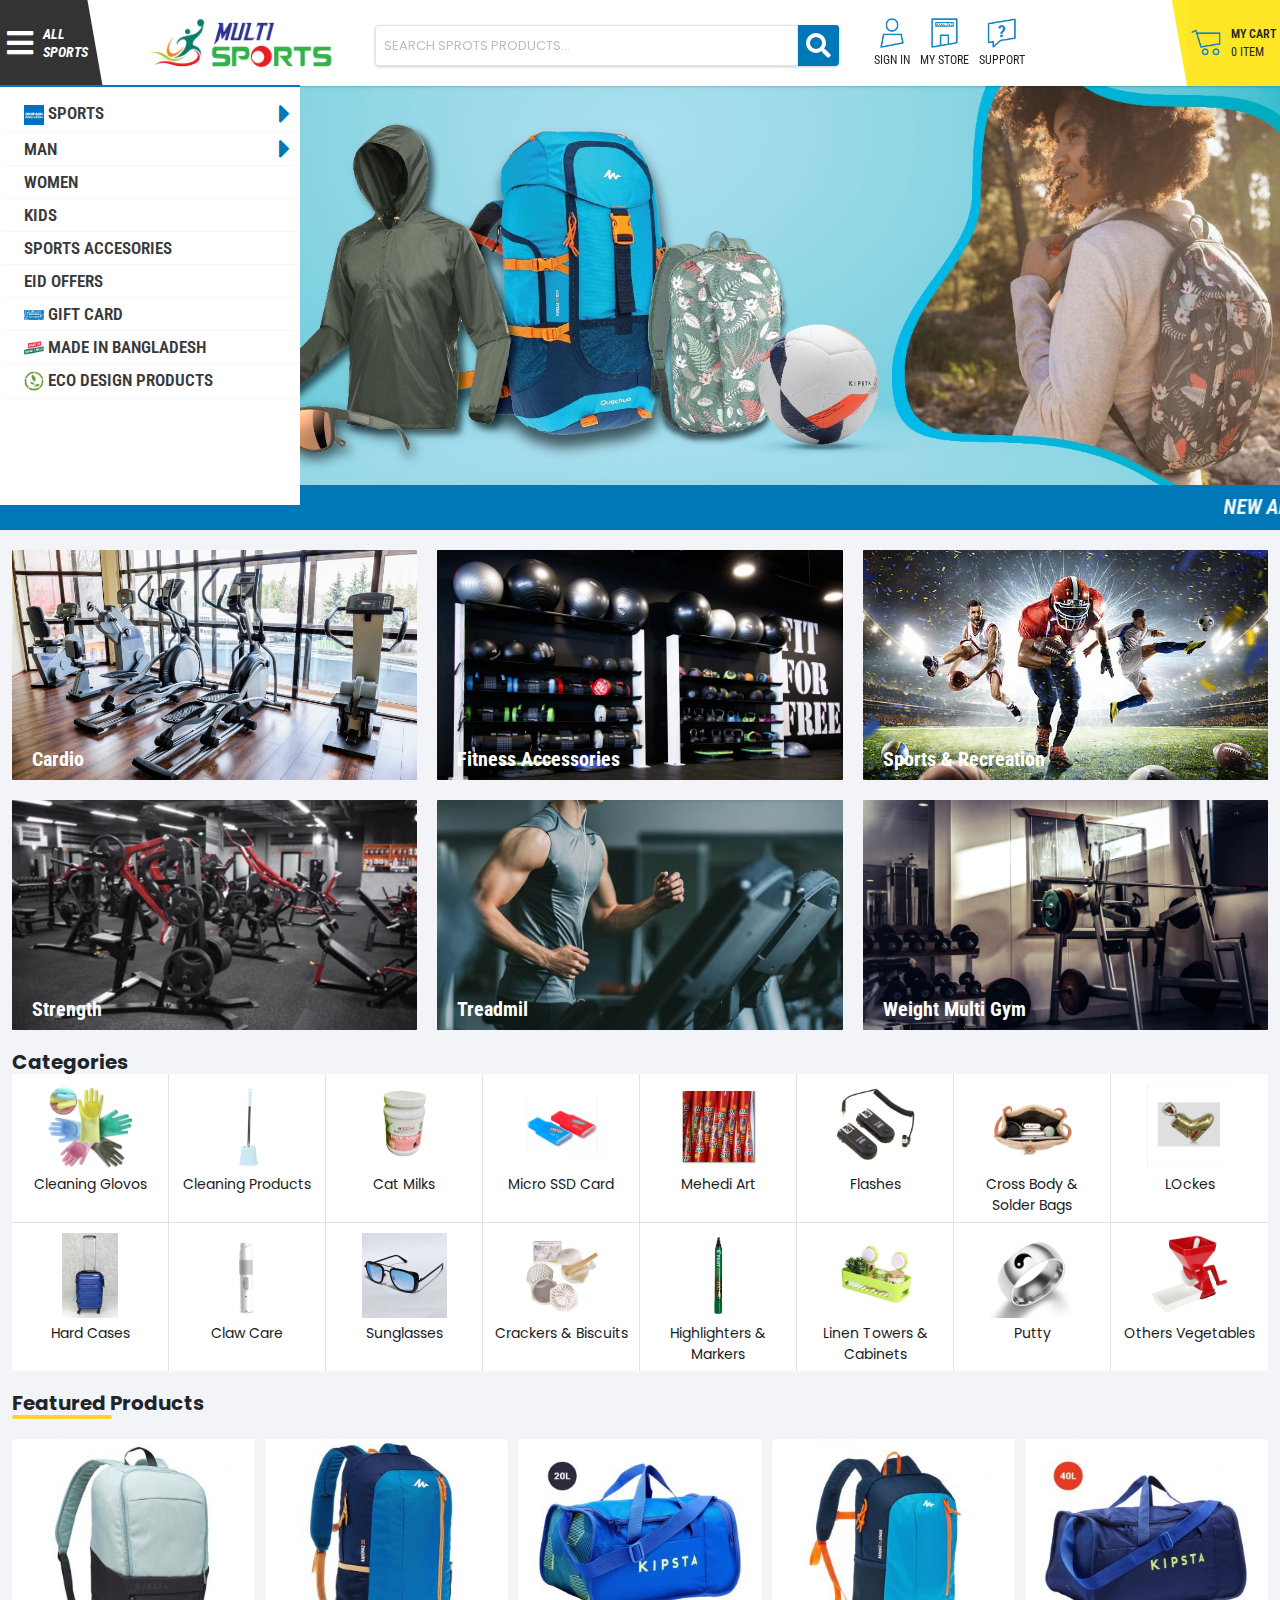
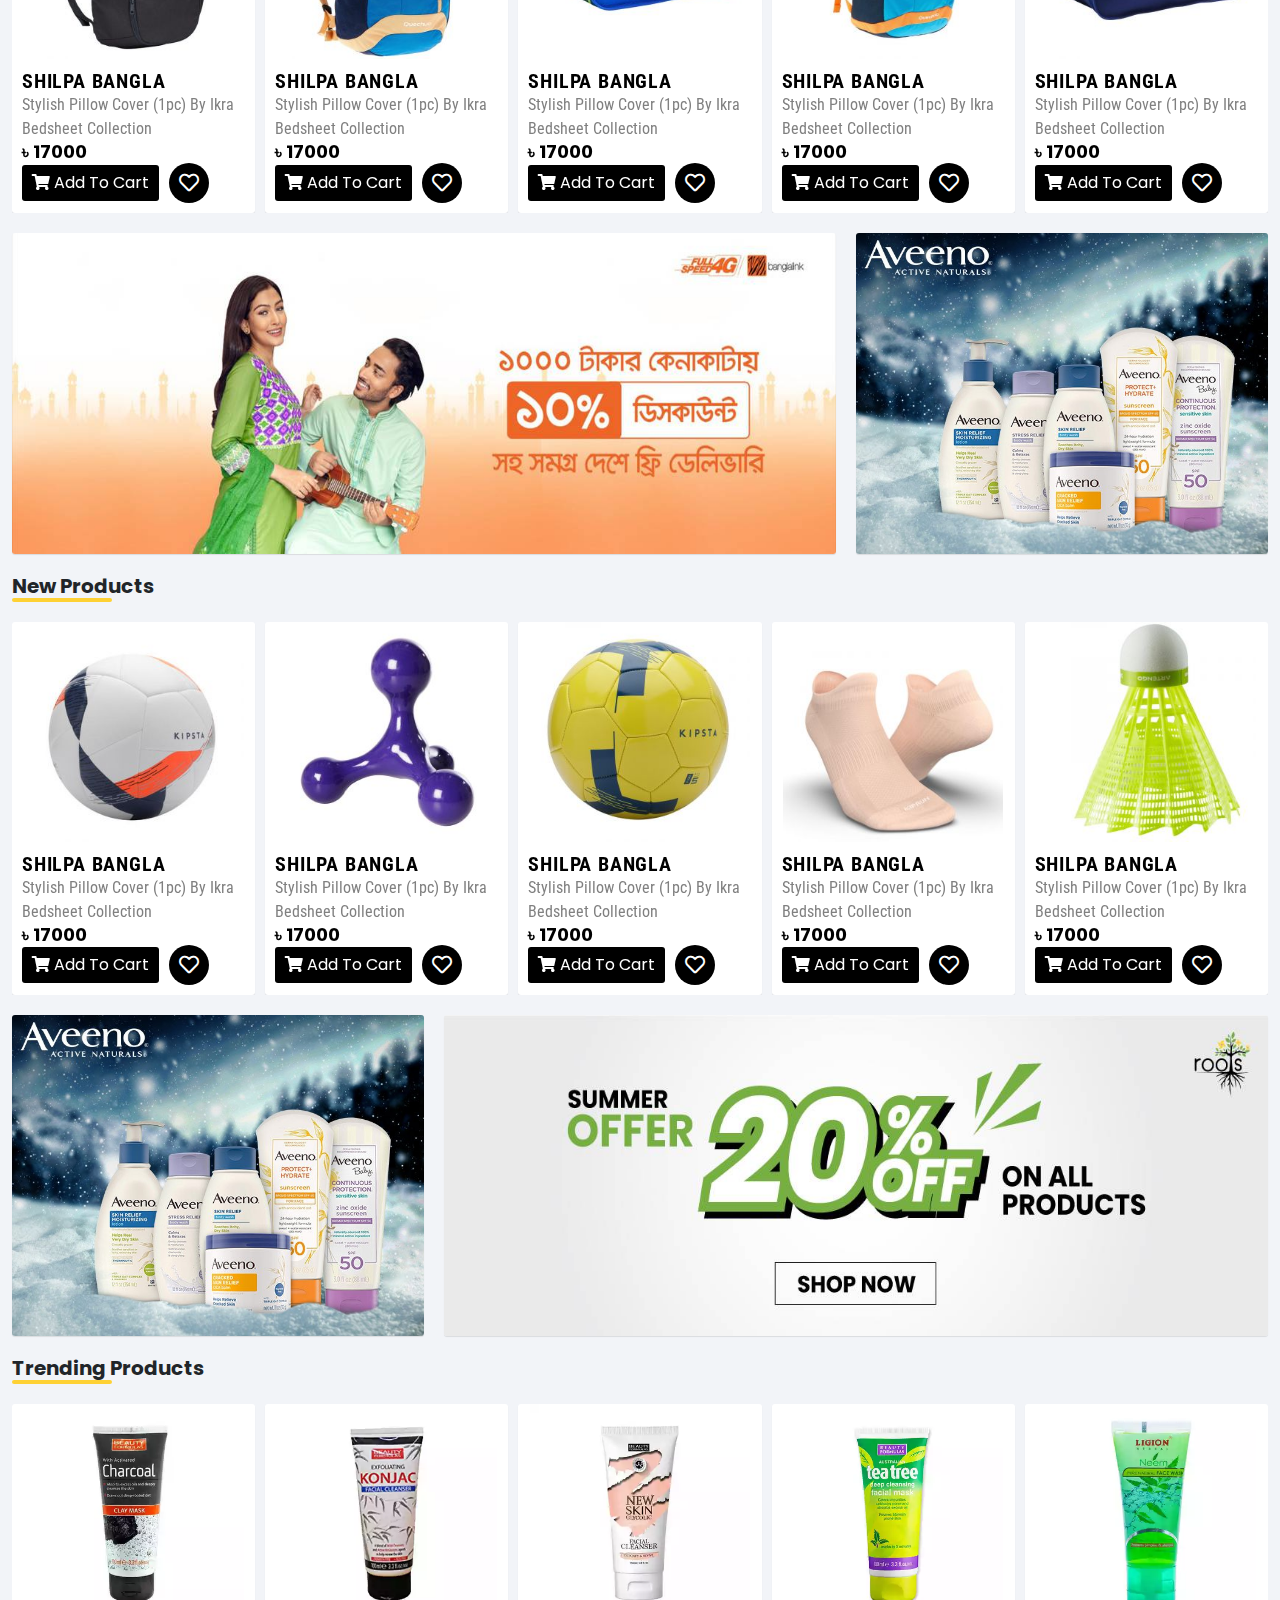
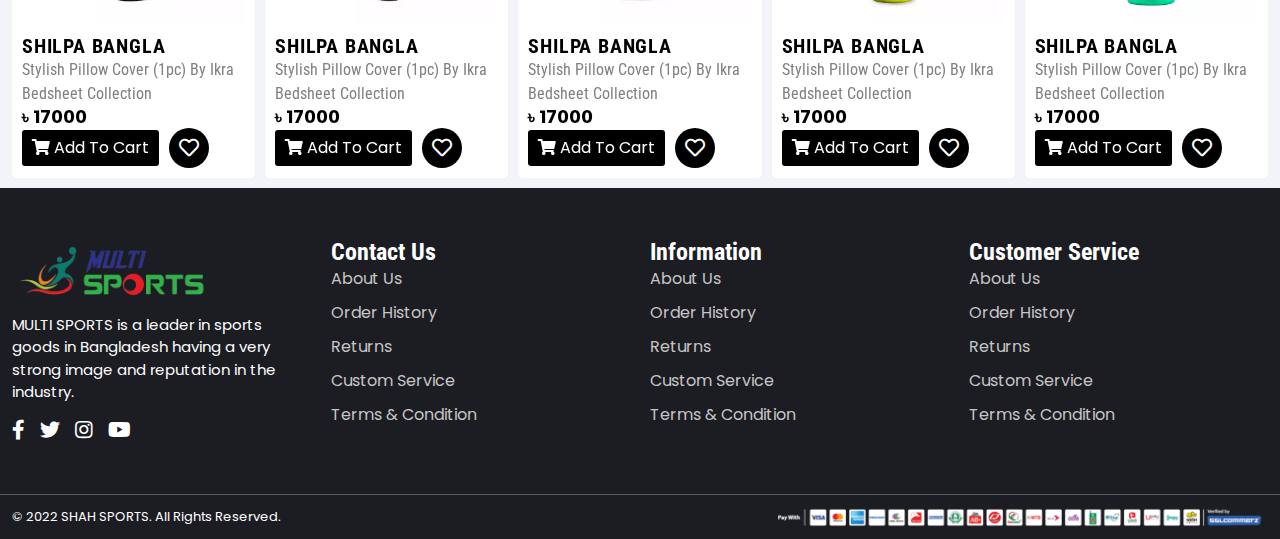
==== commit 31d5fdcb: "added single and category" ====
--- a/index.html
+++ b/index.html
@@ -41,7 +41,7 @@
 
                     <!-- Middle logo -->
                     <div class="mobile-header-logo">
-                        <a href="#"><img src="assets/images/deca_logo.jpg" class="img-fluid" alt=""></a>
+                        <a href="#"><img src="assets/images/multi-sports.png" class="img-fluid" alt=""></a>
                     </div>
 
                 </div>
@@ -67,6 +67,61 @@
                         </div>
                         <div class="footerMenuItems footerAccount">
                             <a href="profile.html"><i class="fa fa-user" aria-hidden="true"></i>  <span>Account</span> </a>
+                        </div>
+                        <div class="footerMenuItems footerAccount">
+                            <a href="profile.html"><i class="fas fa-bars"></i> <span>Menu</span> </a>
+                        </div>
+
+                        <!-- mobile menu -->
+                        <div class="mobile-menu-wrap">
+                            <div class="mobile-menu-header">
+                                <h3>Choose Category</h3>
+                                <i id="mobile-menu-cross" class="fas fa-times"></i>
+                            </div>
+                            <ul id="parent-ul">
+                                <li id="parent-mobile-menu">
+                                    <div class="mobile-dropdown">
+                                        <a href="#"> Busketball</a> 
+                                        <i class="fas fa-caret-down"></i>
+                                    </div>
+                                    <ul>
+                                        <li id="child-mobile-menu">
+                                            <div class="mobile-dropdown">
+                                                <a href="#"> Busketball</a> 
+                                                <i class="fas fa-caret-down"></i>
+                                            </div>
+                                            <ul>
+                                                <li id="parent-mobile-menu">
+                                                    <div class="mobile-dropdown">
+                                                        <a href="#"> Busketball</a> 
+                                                        <i class="fas fa-caret-down"></i>
+                                                    </div>
+                                                    <ul>
+                                                        <li id="child-mobile-menu"><a href="#"> Cycling</a></li>
+                                                        <li id="child-mobile-menu"><a href="#"> Fitness</a></li>
+                                                        <li id="child-mobile-menu"><a href="#"> Batminton</a></li>
+                                                        <li id="child-mobile-menu"><a href="#"> Cycling</a></li>
+                                                        <li id="child-mobile-menu"><a href="#"> Fitness</a></li>
+                                                    </ul>
+                                                </li>
+                                                
+                                                <li id="parent-mobile-menu"><a href="#"> Batminton</a></li>
+                                                <li id="parent-mobile-menu"><a href="#"> Cycling</a></li>
+                                                <li id="parent-mobile-menu"><a href="#"> Fitness</a></li>
+                                            </ul>
+                                        </li>
+                                        <li id="child-mobile-menu"><a href="#"> Cycling</a></li>
+                                        <li id="child-mobile-menu"><a href="#"> Fitness</a></li>
+                                        <li id="child-mobile-menu"><a href="#"> Batminton</a></li>
+                                        <li id="child-mobile-menu"><a href="#"> Cycling</a></li>
+                                        <li id="child-mobile-menu"><a href="#"> Fitness</a></li>
+                                    </ul>
+                                </li>
+                                
+                                <li id="parent-mobile-menu"><a href="#"> Batminton</a></li>
+                                <li id="parent-mobile-menu"><a href="#"> Cycling</a></li>
+                                <li id="parent-mobile-menu"><a href="#"> Fitness</a></li>
+                            </ul>
                         </div>
                     </div>
                 </div>
@@ -327,7 +382,7 @@
 
             <!-- logo area -->
             <div class="logo-area wow animate__animated animate__fadeInDown">
-                <a href="index.html"><img src="assets/images/deca_logo.jpg" alt=""></a>
+                <a href="index.html"><img src="assets/images/multi-sports.png" alt=""></a>
             </div>
 
             <!-- middle search -->
@@ -762,7 +817,7 @@
                     <!-- thumb -->
                     <div class="featured-thumb">
                         <a href="single.html">
-                            <img src="./assets/images/facial/1.webp" alt="">
+                            <img src="./assets/images/new-bag/1.jpg" alt="">
                         </a>
                     </div>
 
@@ -798,7 +853,7 @@
                     <!-- thumb -->
                     <div class="featured-thumb">
                         <a href="single.html">
-                            <img src="./assets/images/facial/2.webp" alt="">
+                            <img src="./assets/images/new-bag/2.jpg" alt="">
                         </a>
                     </div>
 
@@ -834,7 +889,7 @@
                     <!-- thumb -->
                     <div class="featured-thumb">
                         <a href="single.html">
-                            <img src="./assets/images/facial/3.webp" alt="">
+                            <img src="./assets/images/new-bag/3.jpg" alt="">
                         </a>
                     </div>
 
@@ -870,7 +925,7 @@
                     <!-- thumb -->
                     <div class="featured-thumb">
                         <a href="single.html">
-                            <img src="./assets/images/facial/4.webp" alt="">
+                            <img src="./assets/images/new-bag/4.jpg" alt="">
                         </a>
                     </div>
 
@@ -906,7 +961,7 @@
                     <!-- thumb -->
                     <div class="featured-thumb">
                         <a href="single.html">
-                            <img src="./assets/images/facial/5.webp" alt="">
+                            <img src="./assets/images/new-bag/5.jpg" alt="">
                         </a>
                     </div>
 
@@ -983,7 +1038,7 @@
                     <!-- thumb -->
                     <div class="featured-thumb">
                         <a href="single.html">
-                            <img src="./assets/images/facial/1.webp" alt="">
+                            <img src="./assets/images/football/1.jpg" alt="">
                         </a>
                     </div>
 
@@ -1019,7 +1074,7 @@
                     <!-- thumb -->
                     <div class="featured-thumb">
                         <a href="single.html">
-                            <img src="./assets/images/facial/2.webp" alt="">
+                            <img src="./assets/images/football/2.jpg" alt="">
                         </a>
                     </div>
 
@@ -1055,7 +1110,7 @@
                     <!-- thumb -->
                     <div class="featured-thumb">
                         <a href="single.html">
-                            <img src="./assets/images/facial/3.webp" alt="">
+                            <img src="./assets/images/football/3.jpg" alt="">
                         </a>
                     </div>
 
@@ -1091,7 +1146,7 @@
                     <!-- thumb -->
                     <div class="featured-thumb">
                         <a href="single.html">
-                            <img src="./assets/images/facial/4.webp" alt="">
+                            <img src="./assets/images/football/4.jpg" alt="">
                         </a>
                     </div>
 
@@ -1127,7 +1182,7 @@
                     <!-- thumb -->
                     <div class="featured-thumb">
                         <a href="single.html">
-                            <img src="./assets/images/facial/5.webp" alt="">
+                            <img src="./assets/images/football/5.jpg" alt="">
                         </a>
                     </div>
 
@@ -1407,10 +1462,10 @@
                     <!-- logo -->
                     <div class="footer-logo">
                         <a href="index.html">
-                            <img src="./assets/images/deca_logo.jpg" alt="">
-                        </a>
-                    </div>
-                    <p>SHAH SPORTS is a leader in sports goods in Bangladesh having a very strong image and reputation in the industry.</p>
+                            <img src="./assets/images/multi-sports.png" alt="">
+                        </a>
+                    </div>
+                    <p>MULTI SPORTS is a leader in sports goods in Bangladesh having a very strong image and reputation in the industry.</p>
                     <div class="footer-social-media">
                         <ul>
                             <li><a href=""><i class="fab fa-facebook-f"></i></a></li>
--- a/assets/css/borhan.css
+++ b/assets/css/borhan.css
@@ -96,12 +96,13 @@
   --transform: translateY(-5px);
   --border: 1px solid rgba(211, 211, 211, 0.29);
   --roboto: 'Roboto Condensed', sans-serif;
+  --bodyColor: #f2f4f8; 
 }
 .ratings-full {
   color: rgba(128, 128, 128, 0.34);
 }
 .logo-area {
-  width: 160px;
+  width: 200px;
   display: inline-block;
   line-height: 0;
   height: auto;
@@ -1498,8 +1499,7 @@
   font-family: var(--roboto);
 }
 .main-all-product-in-cart {
-  margin-top: 20px;
-  height: 212px;
+  height: 248px;
   overflow: hidden scroll;
 }
 .main-all-product-in-cart::-webkit-scrollbar {
@@ -1577,9 +1577,10 @@
 .inCart-shippingAddress {
   border-bottom: 1px solid rgba(128, 128, 128, 0.32);
   padding-bottom: 10px;
-  margin-bottom: 20px;
+  margin-bottom: 10px;
 }
 .inCart-shippingAddress p {
+  font-size: 13px;
 }
 .inCart-total {
   font-size: 17px;
@@ -1877,44 +1878,6 @@
   color: gray;
   font-size: 14px;
   align-items: center;
-}
-.main-mobile-footer-menu {
-	position: fixed;
-	bottom: 0px;
-	z-index: 3;
-	background: white;
-	width: 100%;
-	left: 0px;
-	right: 0px;
-	padding: 7px 20px;
-	text-align: center;
-	display: flex;
-	justify-content: center;
-	align-items: center;
-	gap: 3px;
-	box-shadow: 0px -1px 3px 0px #1c1c2314;
-}
-.footerMenuItems {
-  width: 100%;
-}
-.footerMenuItems a {
-  color: white;
-  display: flex;
-  justify-content: center;
-  align-items: center;
-  flex-direction: column;
-}
-.footerMenuItems i {
-  font-size: 22px;
-  color: #1c1c23;
-}
-.footerMenuItems span {
-  font-size: 11px;
-  color: #1c1c23;
-}
-.hover-mega-menu {
-  font-size: 15px;
-  transition: all 0.4s linear 0s;
 }
 #navbarSupportedContent {
   display: flex;
@@ -3142,7 +3105,7 @@
 .featured-thumb img {
   width: 100%;
   height: 100%;
-  object-fit: cover;
+  object-fit: contain;
 }
 .featured-product-content {
   padding: 10px;
@@ -3779,4 +3742,407 @@
   font-weight: 700;
   font-size: 18px !important;
   color: var(--brandColor) !important;
+}
+
+/* mobile mega menu */
+
+
+.main-mobile-footer-menu {
+	position: fixed;
+	bottom: 0px;
+	z-index: 3;
+	background: white;
+	width: 100%;
+	left: 0px;
+	right: 0px;
+	padding: 7px 20px;
+	text-align: center;
+	display: flex;
+	justify-content: center;
+	align-items: center;
+	gap: 3px;
+	box-shadow: 0px -1px 3px 0px #1c1c2314;
+}
+.footerMenuItems {
+  width: 100%;
+}
+.footerMenuItems a {
+  color: white;
+  display: flex;
+  justify-content: center;
+  align-items: center;
+  flex-direction: column;
+}
+.footerMenuItems i {
+  font-size: 22px;
+  color: #1c1c23;
+}
+.footerMenuItems span {
+  font-size: 11px;
+  color: #1c1c23;
+}
+.hover-mega-menu {
+  font-size: 15px;
+  transition: all 0.4s linear 0s;
+}
+.mobile-menu-wrap {
+	background: #f0f0f0;
+	position: absolute;
+	bottom: 52px;
+	left: 0px;
+	right: 0px;
+	width: 100%;
+	height: 500px;
+	overflow-y: auto;
+}
+.mobile-menu-wrap ul {
+  display: flex;
+  align-items: flex-start;
+  flex-direction: column;
+  justify-content: flex-start;
+  margin-top: 43px;
+}
+.mobile-menu-wrap ul li {
+	padding: 10px 20px;
+	display: flex;
+	justify-content: space-between;
+	width: 100%;
+	border-bottom: 1px solid lightgoldenrodyellow;
+	transition: all 0.3s ease-in-out;
+	cursor: pointer;
+	flex-direction: column;
+	text-align: left;
+}
+.mobile-menu-wrap ul li:hover {
+  background: #0078b821;
+}
+.mobile-menu-wrap ul li a {
+  color: var(--brandColor);
+}
+.mobile-menu-header {
+	width: 100%;
+	background: #0078b8;
+	padding: 10px 20px;
+	display: flex;
+	justify-content: space-between;
+	align-items: center;
+	color: white;
+  border-top-left-radius: 6px;
+  border-top-right-radius: 6px;
+  position: fixed;
+}
+.mobile-menu-header h3{
+  font-size: 19px;
+  font-family: var(--roboto);
+}
+.mobile-menu-cross {
+
+}
+
+/* mega */
+.mobile-dropdown {
+  display: flex;
+	justify-content: space-between;
+	align-items: center;
+}
+.mobile-menu-wrap ul > li > ul {
+	margin-top: 0px !important;
+}
+
+/* product details page */
+.bg-white {
+  background: white;
+}
+.product-breadcrumb-section {
+  margin-top: 100px;
+  margin-bottom: 20px;
+}
+.breadcumbs {
+  display: flex;
+  justify-content: flex-start;
+  align-items: center;
+  grid-gap: 10px;
+  padding: 15px;
+  background: white;
+}
+.breadcumbs li{
+  height: 25px;
+  line-height: 22px;
+  border-top: 1px solid #ddd;
+  border-bottom: 1px solid #ddd;
+  position: relative;
+  padding: 0 8px 0 18px;
+}
+.breadcumbs li {
+  height: 25px;
+  line-height: 22px;
+  border-top: 1px solid #ddd;
+  border-bottom: 1px solid #ddd;
+  position: relative;
+  padding: 0 8px 0 18px;
+}
+.breadcumbs li a {
+  display: block;
+  text-decoration: none;
+}
+.breadcumbs li strong {
+  font-weight: 500;
+}
+.breadcumbs li:before,
+.breadcumbs li:after {
+  border-right: 1px solid #ddd;
+  border-top: 1px solid #ddd;
+  content: "";
+  display: inline-block;
+  height: 17px;
+  position: absolute;
+  top: 3px;
+  transform: rotate(45deg);
+  -webkit-transform: rotate(45deg);
+  -ms-transform: rotate(45deg);
+  width: 17px;
+}
+.breadcumbs li:after {
+  right: -8px;
+}
+.breadcumbs li:before {
+  left: -8px;
+}
+.breadcumbs li:first-child {
+  padding-left: 10px;
+  border-left: 1px solid #ddd;
+}
+.breadcumbs li:first-child:before {
+  display: none;
+}
+.breadcumbs li:last-child {
+  border-color: #ddd !important;
+  color: #444;
+}
+.breadcumbs li:last-child:before,
+.breadcumbs li:last-child:after {
+  border-color: #ddd !important;
+}
+.product-details-featured-section {
+  margin-top: 20px;
+  margin-bottom: 30px;
+}
+.single-featured {
+  display: grid;
+  grid-template-columns: 9fr 3fr;
+  gap: 30px;
+}
+.product-gallery-wrap {
+  display: grid;
+  grid-template-columns: repeat(2, 1fr);
+  grid-gap: 10px;
+  width: 100%;
+}
+.gallery-wrap {
+
+}
+.gallery-content {
+
+}
+.gallery-content h1 {
+  font-family: var(--roboto);
+
+}
+.review-message-with-stock {
+  display: flex;
+  justify-content: space-between;
+  align-items: center;
+  margin: 20px 0px;
+}
+.review-message-with-stock p {
+  color: var(--brandColor);
+}
+.single-product-price {
+  display: flex;
+  justify-content: flex-start;
+  grid-gap: 12px;
+  align-items: center;
+}
+.price-label {
+  font-size: 15px;
+  margin-right: 3px;
+}
+.sale-price-tag {
+  width: auto;
+  background-color: #FFEA29;
+  color: blue;
+  font-size: 18px;
+  text-transform: uppercase;
+  align-items: center;
+  position: relative;
+  padding: 5px 10px 5px 5px;
+  height: 35px;
+  line-height: 35px;
+  cursor: pointer;
+  font-weight: 500;
+}
+.sale-price-tag::before {
+  content: " ";
+  position: absolute;
+  display: block;
+  width: 100%;
+  height: 100%;
+  top: 0;
+  left: 0;
+  z-index: -1;
+  background: #FFEA29;
+  transform-origin: bottom left;
+  -ms-transform: skew(10deg,0deg);
+  -webkit-transform: skew(10deg,0deg);
+  transform: skew(10deg,0deg);
+}
+.sale-price-tag::after {
+  content: " ";
+  position: absolute;
+  display: block;
+  width: 100%;
+  height: 100%;
+  top: 0;
+  left: 0;
+  z-index: -1;
+  background: #FFEA29;
+  transform-origin: bottom left;
+  -ms-transform: skew(10deg,0deg);
+  -webkit-transform: skew(10deg,0deg);
+  transform: skew(10deg,0deg);
+}
+.regular-price-tag {
+  text-decoration: line-through;
+  font-size: 16px;
+  font-weight: 400;
+  color: red;
+}
+.product-size {
+  display: flex;
+  flex-direction: column;
+  margin: 20px 0px;
+}
+.product-favorite {
+    background: white;
+    padding: 10px;
+    border: 1px solid lightgray;
+    height: 36px;
+    display: flex;
+    justify-content: center;
+    align-items: center;
+}
+.product-qty {
+  display: flex;
+  justify-content: flex-start;
+  align-items: center;
+  grid-gap: 4px;
+}
+.product-qty label {
+  font-size: 14px;
+}
+.product-qty input {
+  width: 40px;
+  height: 35px;
+  padding: 5px;
+}
+.product-cart-button button{
+  background: var(--brandColor);
+  color: white;
+  transition: all 0.3s ease-in-out;
+}
+.product-cart-button button:hover {
+  background-color: black;
+}
+.product-favorite {
+  background: white;
+  padding: 10px;
+}
+.qty-cart-favorite {
+  display: flex;
+  grid-gap: 10px;
+  justify-content: flex-start;
+}
+.favorite-fill {
+
+}
+.favorite-alt {
+
+}
+.product-short-overview-wrap {
+  display: flex;
+  flex-direction: column;
+  gap: 20px;
+  background: white;
+  border: 1px solid lightgray;
+  padding: 20px;
+  border-radius: 3px;
+}
+.product-overview-item {
+  display: flex;
+  justify-content: flex-start;
+  align-items: center;
+  grid-gap: 14px;
+  border-bottom: 2px dotted lightgray;
+  padding-bottom: 10px;
+}
+.product-overview-item:last-child {
+  border-bottom: unset;
+}
+.product-ov-thumb {
+
+}
+.product-ov-thumb img {
+  width: 40px;
+  object-fit: contain;
+}
+.product-ov-content {
+
+}
+.product-ov-content h3 {
+  font-size: 17px;
+  font-family: var(--roboto);
+  color: #1c1c23;
+}
+.product-ov-content p {
+
+}
+.sale-price {
+
+}
+.regular-price {
+
+}
+input:focus, select:focus {
+  border: 1px solid var(--brandColor);
+}
+
+/* related product */
+.related-product-section {
+  background: var(--bodyColor);
+  padding-top: 20px;
+  padding-bottom: 40px;
+}
+
+/* category page */
+.category-body-section {
+  margin: 50px 0px;
+  margin-top: 20px;
+}
+.category-body-wrapper {
+  display: grid;
+  grid-template-columns: 3fr 8fr;
+  grid-gap: 20px;
+}
+.category-body-sidebar {
+  border: 1px solid lightgray;
+  padding: 20px;
+  background: white;
+}
+.category-list-of-items {
+  display: grid;
+  grid-template-columns: repeat(3, 1fr);
+  grid-gap: 10px;
+}
+.category-item {
+
 }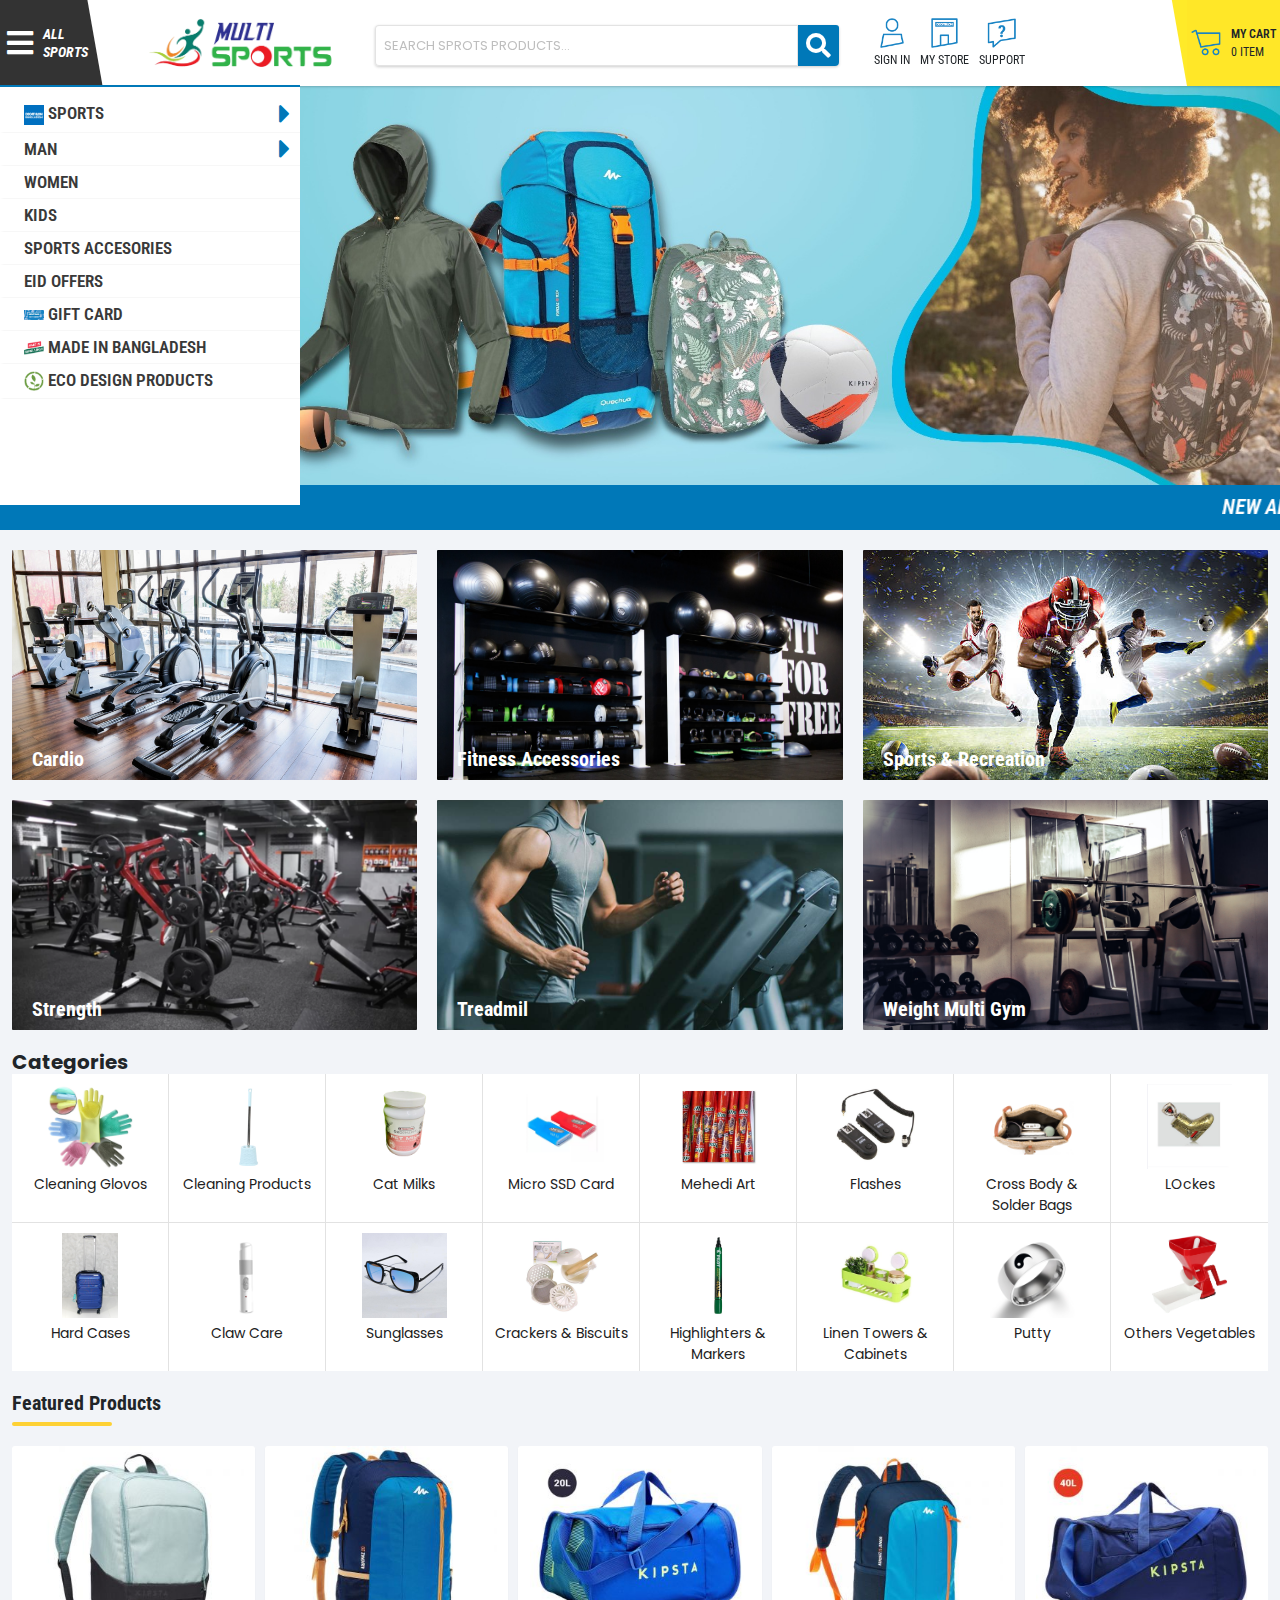
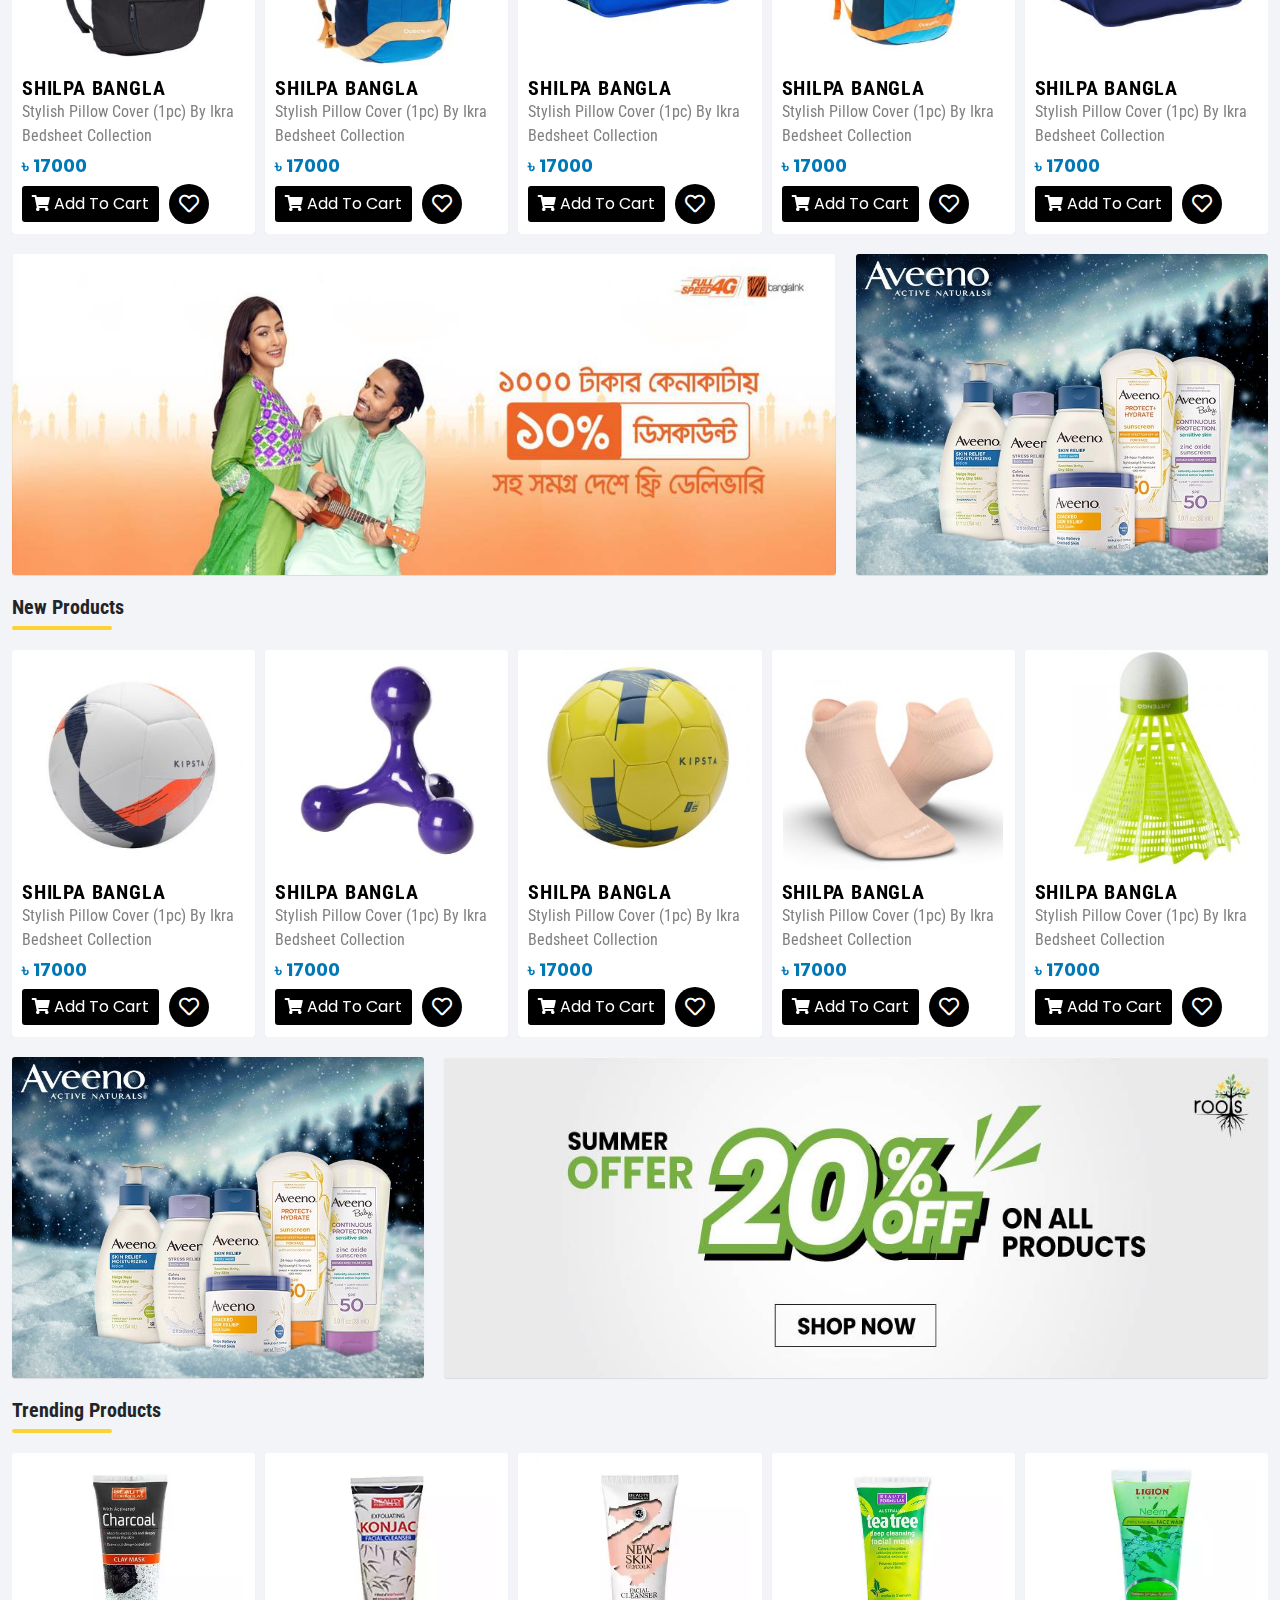
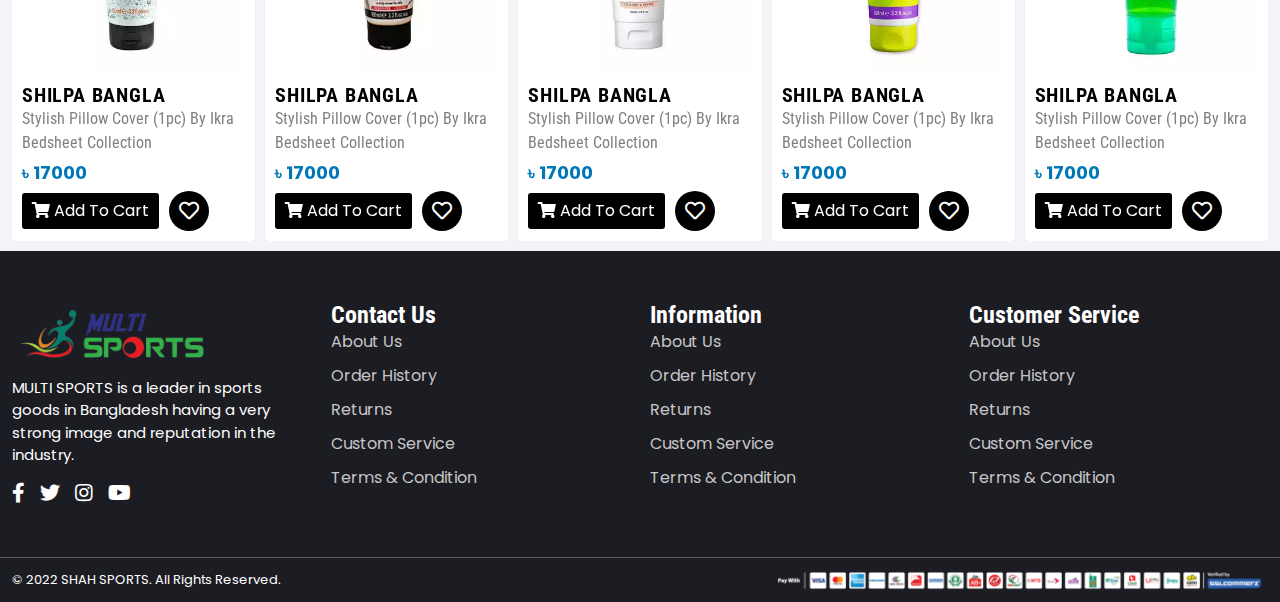
==== commit 3e58a937: "added all bug fixed" ====
--- a/index.html
+++ b/index.html
@@ -41,10 +41,125 @@
 
                     <!-- Middle logo -->
                     <div class="mobile-header-logo">
-                        <a href="#"><img src="assets/images/multi-sports.png" class="img-fluid" alt=""></a>
-                    </div>
-
-                </div>
+                        <a href="index.html"><img src="assets/images/multi-sports.png" class="img-fluid" alt=""></a>
+                    </div>
+
+                    <!-- search -->
+                    <div class="search-form">
+                        <form action="#" method="POST">
+                            <input type="text" placeholder="SEARCH SPROTS PRODUCTS..." name="search">
+                            <a href="" class="search-btn"><i class="fa fa-search"></i></a>
+                        </form>
+                    </div>
+
+                    <!-- bars -->
+                    <div class="header-mobile-bars" id="mobile-fixed-footer-menu-icon">
+                        <i id="mobile-header-bars" class="fas fa-bars"></i>
+                    </div>
+
+                </div>
+                <!-- menu -->
+                <!-- mobile menu -->
+                <div class="mobile-menu-wrap" id="main-mobile-mega-menu">
+                    <div class="mobile-menu-header">
+                        <h3>Choose Category</h3>
+                        <i id="mobile-menu-cross" class="fas fa-times"></i>
+                    </div>
+                    <ul id="parent-ul">
+
+                        <!-- parent li -->
+                        <li class="parent-li">
+                            <div class="mobile-dropdown">
+                                <a href="#"> Busketball</a> 
+                                <i id="parent-caret" class="fas fa-caret-down"></i>
+                            </div>
+
+                            <!-- children -->
+                            <ul>
+                                <li class="children-li">
+                                    <div class="mobile-dropdown">
+                                        <a href="#"> Football</a> 
+                                        <i id="childen-caret" class="fas fa-caret-down"></i>
+                                    </div>
+                                    <!-- child -->
+                                    <ul>
+                                        <li class="children-li">
+                                            <div class="mobile-dropdown">
+                                                <a href="#"> Busketball</a> 
+                                                <i id="childen-caret" class="fas fa-caret-down"></i>
+                                            </div>
+                                       </li>
+                                       <li id="child-mobile-menu"><a href="#"> Cycling</a></li>
+                                       <li id="child-mobile-menu"><a href="#"> Cycling</a></li>
+                                    </ul>
+                               </li>
+                               <li id="child-mobile-menu"><a href="#"> Cycling</a></li>
+                               <li id="child-mobile-menu"><a href="#"> Cycling</a></li>
+                            </ul>
+                            
+                        </li>
+
+                        <!-- parent li -->
+                        <li class="parent-li">
+                            <div class="mobile-dropdown">
+                                <a href="#"> Busketball</a> 
+                                <i id="parent-caret" class="fas fa-caret-down"></i>
+                            </div>
+
+                            <!-- children -->
+                            <ul>
+                                <li class="children-li">
+                                    <div class="mobile-dropdown">
+                                        <a href="#"> Football</a> 
+                                        <i id="childen-caret" class="fas fa-caret-down"></i>
+                                    </div>
+                                    <!-- child -->
+                                    <ul>
+                                        <li class="children-li">
+                                            <div class="mobile-dropdown">
+                                                <a href="#"> Football</a> 
+                                                <i id="childen-caret" class="fas fa-caret-down"></i>
+                                            </div>
+                                       </li>
+                                       <li id="child-mobile-menu"><a href="#"> Cycling</a></li>
+                                       <li id="child-mobile-menu"><a href="#"> Cycling</a></li>
+                                    </ul>
+                               </li>
+                               <li id="child-mobile-menu"><a href="#"> Cycling</a></li>
+                               <li id="child-mobile-menu"><a href="#"> Cycling</a></li>
+                            </ul>
+                            
+                        </li>
+                        
+                        <li><a href="#"> Batminton</a></li>
+                        <li><a href="#"> Cycling</a></li>
+                        <li><a href="#"> Fitness</a></li>
+                        
+                        <li><a href="#"> Batminton</a></li>
+                        <li><a href="#"> Cycling</a></li>
+                        <li><a href="#"> Fitness</a></li>
+                        
+                        <li><a href="#"> Batminton</a></li>
+                        <li><a href="#"> Cycling</a></li>
+                        <li><a href="#"> Fitness</a></li>
+                        
+                        <li><a href="#"> Batminton</a></li>
+                        <li><a href="#"> Cycling</a></li>
+                        <li><a href="#"> Fitness</a></li>
+                        
+                        <li><a href="#"> Batminton</a></li>
+                        <li><a href="#"> Cycling</a></li>
+                        <li><a href="#"> Fitness</a></li>
+                        
+                        <li><a href="#"> Batminton</a></li>
+                        <li><a href="#"> Cycling</a></li>
+                        <li><a href="#"> Fitness</a></li>
+                        
+                        <li><a href="#"> Batminton</a></li>
+                        <li><a href="#"> Cycling</a></li>
+                        <li><a href="#"> Fitness</a></li>
+                    </ul>
+              </div>
             </div>
         </div>
     </section>
@@ -68,61 +183,11 @@
                         <div class="footerMenuItems footerAccount">
                             <a href="profile.html"><i class="fa fa-user" aria-hidden="true"></i>  <span>Account</span> </a>
                         </div>
-                        <div class="footerMenuItems footerAccount">
-                            <a href="profile.html"><i class="fas fa-bars"></i> <span>Menu</span> </a>
-                        </div>
-
-                        <!-- mobile menu -->
-                        <div class="mobile-menu-wrap">
-                            <div class="mobile-menu-header">
-                                <h3>Choose Category</h3>
-                                <i id="mobile-menu-cross" class="fas fa-times"></i>
-                            </div>
-                            <ul id="parent-ul">
-                                <li id="parent-mobile-menu">
-                                    <div class="mobile-dropdown">
-                                        <a href="#"> Busketball</a> 
-                                        <i class="fas fa-caret-down"></i>
-                                    </div>
-                                    <ul>
-                                        <li id="child-mobile-menu">
-                                            <div class="mobile-dropdown">
-                                                <a href="#"> Busketball</a> 
-                                                <i class="fas fa-caret-down"></i>
-                                            </div>
-                                            <ul>
-                                                <li id="parent-mobile-menu">
-                                                    <div class="mobile-dropdown">
-                                                        <a href="#"> Busketball</a> 
-                                                        <i class="fas fa-caret-down"></i>
-                                                    </div>
-                                                    <ul>
-                                                        <li id="child-mobile-menu"><a href="#"> Cycling</a></li>
-                                                        <li id="child-mobile-menu"><a href="#"> Fitness</a></li>
-                                                        <li id="child-mobile-menu"><a href="#"> Batminton</a></li>
-                                                        <li id="child-mobile-menu"><a href="#"> Cycling</a></li>
-                                                        <li id="child-mobile-menu"><a href="#"> Fitness</a></li>
-                                                    </ul>
-                                                </li>
-                                                
-                                                <li id="parent-mobile-menu"><a href="#"> Batminton</a></li>
-                                                <li id="parent-mobile-menu"><a href="#"> Cycling</a></li>
-                                                <li id="parent-mobile-menu"><a href="#"> Fitness</a></li>
-                                            </ul>
-                                        </li>
-                                        <li id="child-mobile-menu"><a href="#"> Cycling</a></li>
-                                        <li id="child-mobile-menu"><a href="#"> Fitness</a></li>
-                                        <li id="child-mobile-menu"><a href="#"> Batminton</a></li>
-                                        <li id="child-mobile-menu"><a href="#"> Cycling</a></li>
-                                        <li id="child-mobile-menu"><a href="#"> Fitness</a></li>
-                                    </ul>
-                                </li>
-                                
-                                <li id="parent-mobile-menu"><a href="#"> Batminton</a></li>
-                                <li id="parent-mobile-menu"><a href="#"> Cycling</a></li>
-                                <li id="parent-mobile-menu"><a href="#"> Fitness</a></li>
-                            </ul>
-                        </div>
+                        <div class="footerMenuItems footerAccount" id="mobile-fixed-footer-menu-icon">
+                            <i class="fas fa-bars"></i> <span>Menu</span>
+                        </div>
+
+                        
                     </div>
                 </div>
             </div>
--- a/assets/css/borhan.css
+++ b/assets/css/borhan.css
@@ -1,6 +1,6 @@
-@import url("https://fonts.googleapis.com/css2?family=Poppins:wght@300;400;500;700;900&display=swap");
-@import url("https://fonts.googleapis.com/css2?family=Nosifer&display=swap");
-@import url("https://fonts.googleapis.com/css2?family=Philosopher:wght@700&display=swap");
+@import url('https://fonts.googleapis.com/css2?family=Poppins:wght@300;400;500;700;900&display=swap');
+@import url('https://fonts.googleapis.com/css2?family=Nosifer&display=swap');
+@import url('https://fonts.googleapis.com/css2?family=Philosopher:wght@700&display=swap');
 
 @import url('https://fonts.googleapis.com/css2?family=Roboto+Condensed:ital,wght@0,400;0,700;1,400;1,700&display=swap');
 * {
@@ -15,6 +15,7 @@
 }
 body {
   background: #f2f4f8 !important;
+  position: relative;
 }
 header,
 footer {
@@ -86,7 +87,7 @@
 }
 .card-body {
   background: white !important;
-} 
+}
 :root {
   --brandColor: #0078b8;
   --brandColorDark: #163c02;
@@ -96,7 +97,7 @@
   --transform: translateY(-5px);
   --border: 1px solid rgba(211, 211, 211, 0.29);
   --roboto: 'Roboto Condensed', sans-serif;
-  --bodyColor: #f2f4f8; 
+  --bodyColor: #f2f4f8;
 }
 .ratings-full {
   color: rgba(128, 128, 128, 0.34);
@@ -301,7 +302,7 @@
       rgb(255, 255, 255),
       rgba(255, 255, 255, 0.84)
     ),
-    url("/assets/images/fruits/fruit-banners.jpg");
+    url('/assets/images/fruits/fruit-banners.jpg');
   background-size: cover;
   background-position: left top;
   width: 330px;
@@ -471,6 +472,7 @@
   border: none;
 }
 .cart-section {
+  padding-top: 30px;
 }
 .card-left-container {
 }
@@ -572,7 +574,7 @@
   box-shadow: rgba(119, 136, 153, 0.13) 0px 0px 10px 0px;
   width: 100%;
   position: sticky;
-  top: 35px;
+  top: 100px;
   border: var(--border);
 }
 .cart-right-order-summery span {
@@ -689,7 +691,6 @@
   margin: 0px;
   width: 100%;
 }
-
 
 .footer-top {
   background: rgb(34, 34, 34);
@@ -1391,7 +1392,7 @@
       rgba(0, 0, 0, 0.61),
       rgba(0, 0, 0, 0.71)
     ),
-    url("/assets/images/fruits/fruits-banner2.jpg");
+    url('/assets/images/fruits/fruits-banner2.jpg');
   background-repeat: no-repeat;
   color: white;
   background-size: cover;
@@ -1825,7 +1826,8 @@
   border: unset;
   background-color: unset;
 }
-.swiper-button-prev-product::after, .swiper-container-rtl-product .swiper-button-next-product::after {
+.swiper-button-prev-product::after,
+.swiper-container-rtl-product .swiper-button-next-product::after {
   border: unset;
   background-color: unset;
   margin-left: 44px;
@@ -1933,7 +1935,7 @@
   z-index: 1;
 }
 .button_container .btn::after {
-  content: "";
+  content: '';
   position: absolute;
   left: 0px;
   top: 0px;
@@ -2512,7 +2514,7 @@
   -webkit-box-pack: center;
   text-align: center;
   background-size: 100% 100%;
-  background-image: url("/assets/images/icon/tag.png");
+  background-image: url('/assets/images/icon/tag.png');
   background-repeat: no-repeat;
   color: rgb(255, 255, 255);
 }
@@ -2649,7 +2651,7 @@
   box-shadow: 0px 0px 10px 0px lightgrey;
 }
 .rightSeemore::after {
-  content: "";
+  content: '';
   position: absolute;
   left: 0px;
   top: 0px;
@@ -2797,10 +2799,9 @@
   margin-bottom: 50px;
 }
 
-.mobile-header-section{
+.mobile-header-section {
   margin-bottom: 42px;
 }
-
 
 /* New design code */
 .header-mega-menu {
@@ -2856,7 +2857,6 @@
 .icon-thumb {
   width: 30px;
   height: auto;
-
 }
 .icon-thumb img {
   width: 100%;
@@ -2870,18 +2870,18 @@
 }
 
 /* cart */
-.header-cart{
+.header-cart {
   display: flex;
   justify-content: center;
   align-items: center;
   grid-gap: 10px;
-  background-color: #FFE728;
+  background-color: #ffe728;
   position: relative;
   height: 100%;
   cursor: pointer;
 }
 .header-cart::before {
-  content: " ";
+  content: ' ';
   position: absolute;
   display: block;
   width: 100%;
@@ -2889,36 +2889,35 @@
   top: 0;
   left: 0;
   z-index: -1;
-  background: #FFEA29;
+  background: #ffea29;
   transform-origin: bottom left;
-  -ms-transform: skew(10deg,0deg);
-  -webkit-transform: skew(10deg,0deg);
-  transform: skew(10deg,0deg);
-}
-.header-cart-icon{
+  -ms-transform: skew(10deg, 0deg);
+  -webkit-transform: skew(10deg, 0deg);
+  transform: skew(10deg, 0deg);
+}
+.header-cart-icon {
   width: 30px;
   height: auto;
 }
-.header-cart-icon img{
+.header-cart-icon img {
   width: 100%;
   height: auto;
   object-fit: contain;
 }
-.header-cart-content{
-
-}
-.header-cart-content p, .header-cart-content span{
+.header-cart-content {
+}
+.header-cart-content p,
+.header-cart-content span {
   font-size: 12px;
   font-family: var(--roboto);
   font-weight: 600;
   text-transform: uppercase;
   margin: 0px;
 }
-.header-cart-content p:last-child{
+.header-cart-content p:last-child {
   font-weight: normal;
 }
-.cart-badge{
-
+.cart-badge {
 }
 .header-area-section {
   background-color: white;
@@ -2952,7 +2951,6 @@
   align-items: center;
 }
 .scrolling-wrap marquee {
-
 }
 .scrolling-wrap ul {
   display: flex;
@@ -2996,7 +2994,7 @@
   position: relative;
   transition: transform 0.5s cubic-bezier(0, 0, 0.44, 1.18);
 }
-.featured-category-thumb img{
+.featured-category-thumb img {
   width: 100%;
   height: 100%;
   object-fit: cover;
@@ -3011,14 +3009,14 @@
   padding-bottom: 10px;
   transition: all 0.3s ease-in-out;
 }
-.featured-category-content h2{
+.featured-category-content h2 {
   font-family: var(--roboto);
   font-size: 20px;
   font-weight: 700;
   margin: 0px;
   margin-bottom: 5px;
 }
-.featured-category-content p{
+.featured-category-content p {
   font-family: var(--roboto);
 }
 .featured-category-item:hover .featured-category-content {
@@ -3046,13 +3044,20 @@
   background-color: #fff;
   box-sizing: border-box;
 }
-.category-item:nth-child(8n){
+.category-item:nth-child(8n) {
   border-right: 0px;
 }
-.category-item:nth-child(10), .category-item:nth-child(11), .category-item:nth-child(12), .category-item:nth-child(13), .category-item:nth-child(14), .category-item:nth-child(15), .category-item:nth-child(16), .category-item:nth-child(9) {
+.category-item:nth-child(10),
+.category-item:nth-child(11),
+.category-item:nth-child(12),
+.category-item:nth-child(13),
+.category-item:nth-child(14),
+.category-item:nth-child(15),
+.category-item:nth-child(16),
+.category-item:nth-child(9) {
   border-bottom: 0;
 }
-.category-item a{
+.category-item a {
   display: flex;
   flex-direction: column;
   align-items: center;
@@ -3060,18 +3065,19 @@
   justify-content: center;
   padding: 10px;
 }
-.category-item img{
+.category-item img {
   width: 85px;
   height: 85px;
   object-fit: contain;
 }
-.category-item p{
+.category-item p {
   font-size: 14px;
   color: #212121;
   text-align: center;
 }
 
-p {}
+p {
+}
 .category-title {
   font-size: 20px;
 }
@@ -3083,8 +3089,10 @@
 .card-title {
   margin: 20px 0px;
 }
-.card-title h2{
-  font-size: 20px;
+.card-title h2 {
+	font-size: 20px;
+	font-family: var(--roboto);
+	margin-bottom: 7px;
 }
 .featured-products-wrapper {
   display: grid;
@@ -3124,8 +3132,9 @@
   color: gray;
 }
 .featured-product-content h3 {
-  color: #000;
+  color: var(--brandColor);
   font-size: 18px;
+  padding: 7px 0px;
 }
 .product-cart-with-wishlist {
   display: flex;
@@ -3140,8 +3149,7 @@
   border-radius: 3px;
   padding: 6px 10px;
 }
-.product-cart i{
-
+.product-cart i {
 }
 .product-wishlist {
   background: black;
@@ -3149,7 +3157,7 @@
   cursor: pointer;
   position: relative;
 }
-.product-wishlist i{
+.product-wishlist i {
   color: white;
   padding: 10px;
   font-size: 20px;
@@ -3159,12 +3167,11 @@
   visibility: hidden;
   opacity: 0;
   position: absolute;
-
 }
 .product-wishlist:hover .wis-fill {
   visibility: visible;
   opacity: 1;
-  color: #FFE728;
+  color: #ffe728;
 }
 
 /* banner section */
@@ -3184,7 +3191,7 @@
   overflow: hidden;
   box-shadow: 0 1px 1px rgb(0 0 0 / 10%);
 }
-.two-col-banner-item img{
+.two-col-banner-item img {
   width: 100%;
   height: 100%;
 }
@@ -3198,7 +3205,6 @@
 
 /* footer */
 footer {
-
 }
 .footer-area {
   background: #1c1c23;
@@ -3212,25 +3218,23 @@
   display: flex;
   flex-direction: column;
 }
-.footer-menu-item h4{
+.footer-menu-item h4 {
   color: white;
   font-family: var(--roboto);
   font-weight: 700;
 }
-.footer-menu-item ul{
+.footer-menu-item ul {
   display: flex;
   flex-direction: column;
   padding: 0px;
   grid-gap: 10px;
 }
-.footer-menu-item li{
-
-}
-.footer-menu-item a{
+.footer-menu-item li {
+}
+.footer-menu-item a {
   color: #c6c6c6 !important;
 }
 .footer-title {
-
 }
 
 .footer-social-media ul {
@@ -3274,59 +3278,61 @@
   text-align: center;
   display: flex;
   justify-content: center;
-  width: 100%;
+  width: 210px;
 }
 
 .mobile-header-menu-section {
-	display: flex;
-	justify-content: space-between;
-	align-items: center;
-	padding: 6px 10px;
-	background: white !important;
-	color: white;
-	position: fixed;
-	top: 0;
-	left: 0;
-	right: 0;
-	z-index: 999;
-	box-shadow: 0px 0px 8px 0px lightgray;
-}
-  .bargerMenu i{
-      font-size: 26px;
-  }
-  .mobile-header-logo img{
-      width: 110px;
-  }
-  .right-mobile-menu {
-
-  }
-  .right-mobile-menu i{
-      font-size: 26px;
-  }
-  .mobile-hide {
-    display: none;
-  }
-
-  /* sidebar menu */
-  .hero-left-sidebar {
-    background: white;
-    height: 100%;
-    position: absolute;
-    left: 0px;
-    top: 0px;
-    border-top: 2px solid var(--brandColor);
-    z-index: 9999999;
-    width: 300px;
-    height: 420px;
-    visibility: hidden;
-    opacity: 0;
+  display: flex;
+  justify-content: space-between;
+  align-items: center;
+  padding: 6px 10px;
+  background: white !important;
+  color: white;
+  position: fixed;
+  top: 0;
+  left: 0;
+  right: 0;
+  z-index: 999;
+  box-shadow: 0px 0px 8px 0px lightgray;
+  grid-gap: 10px;
+}
+.bargerMenu i {
+  font-size: 26px;
+}
+.mobile-header-logo img {
+	width: 100%;
+	height: 100%;
+	object-fit: contain;
+}
+.right-mobile-menu {
+}
+.right-mobile-menu i {
+  font-size: 26px;
+}
+.mobile-hide {
+  display: none;
+}
+
+/* sidebar menu */
+.hero-left-sidebar {
+  background: white;
+  height: 100%;
+  position: absolute;
+  left: 0px;
+  top: 0px;
+  border-top: 2px solid var(--brandColor);
+  z-index: 9999999;
+  width: 300px;
+  height: 420px;
+  visibility: hidden;
+  opacity: 0;
 }
 .hero-left-sidebar ul {
-    display: flex;
-    flex-direction: column;
-    padding-top: 10px;
-}
-.hero-left-sidebar li{
+  display: flex;
+  flex-direction: column;
+  padding-top: 10px;
+}
+.hero-left-sidebar li {
   transition: all 0.3s ease-in-out;
   border-left: 4px solid transparent;
 }
@@ -3345,11 +3351,11 @@
   font-weight: 600;
 }
 .hover-sidebar-mega-menu {
-
-}
-
-.hero-left-sidebar ul li img, .hover-sidebar-mega-menu img {
-    width: 20px;
+}
+
+.hero-left-sidebar ul li img,
+.hover-sidebar-mega-menu img {
+  width: 20px;
 }
 .main-hover-sidebar-mega-menu-wrapper {
   position: absolute;
@@ -3357,14 +3363,13 @@
   top: 20px;
   left: 300px;
   z-index: -1;
-  
+
   box-shadow: 0px 0px 10px #00000040;
   padding: 5px;
   transition: all 0.3s ease-in-out;
   z-index: 0;
   visibility: hidden;
   height: 100%;
-
 }
 /* .second-sidebar-mega-wapper {
     background-image: url(../images/woomart/menu-categories-fr-6.png);
@@ -3374,10 +3379,10 @@
 } */
 
 .single-hover-sidebar-menu-columns {
-    margin-bottom: 13px;
-    margin: 2px;
-    border-radius: 4px;
-    width: 100%;
+  margin-bottom: 13px;
+  margin: 2px;
+  border-radius: 4px;
+  width: 100%;
 }
 .single-hover-sidebar-menu-columns ul {
   display: unset;
@@ -3391,21 +3396,21 @@
   width: 20px;
 }
 
-.hover-sidebar-mega-menu:hover .main-hover-sidebar-mega-menu-wrapper{
-    z-index: 999;
-    visibility: visible;
-    top: 0px;
-    left: 300px;
+.hover-sidebar-mega-menu:hover .main-hover-sidebar-mega-menu-wrapper {
+  z-index: 999;
+  visibility: visible;
+  top: 0px;
+  left: 300px;
 }
 
 .hover-sidebar-mega-menu {
-    display: flex;
-    justify-content: space-between;
-    align-items: center;
-    border-bottom: 1px solid #d3d3d330;
+  display: flex;
+  justify-content: space-between;
+  align-items: center;
+  border-bottom: 1px solid #d3d3d330;
 }
 .hover-sidebar-mega-menu span {
-    padding-right: 10px;
+  padding-right: 10px;
 }
 
 /* login register */
@@ -3415,7 +3420,7 @@
 .Register-left-wrapper {
   background: linear-gradient(rgba(0, 0, 0, 0.45), rgba(0, 0, 0, 0.45)) center
       center / cover no-repeat,
-    url("../images/fruits/fruits-banner3.png");
+    url('../images/fruits/fruits-banner3.png');
   display: flex;
   justify-content: right;
   align-items: center;
@@ -3464,7 +3469,7 @@
 .Register-right-column {
   background: linear-gradient(rgba(0, 0, 0, 0.45), rgba(0, 0, 0, 0.45)) center
       center / cover no-repeat,
-    url("../images/fruits/fruits-banner3.png");
+    url('../images/fruits/fruits-banner3.png');
   display: flex;
   justify-content: center;
   align-items: center;
@@ -3506,15 +3511,13 @@
   border: none;
 }
 .login-section {
-  background-image: url("../images/fruits/fruits-banner3.png");
+  background-image: url('../images/fruits/fruits-banner3.png');
   background-size: cover;
   background-repeat: no-repeat;
   background-position: right center;
   width: 100%;
 }
 .main-login-wrapper {
-  
-
 }
 .main-login-wrapper form {
   border-radius: 3px;
@@ -3532,7 +3535,6 @@
   justify-content: center;
   align-items: center;
   flex-direction: column;
-  
 }
 .main-login-wrapper .form-content {
   display: flex;
@@ -3541,7 +3543,6 @@
   grid-gap: 20px;
   background: white;
   padding: 50px 40px;
-  
 }
 .Auth-login {
   display: flex;
@@ -3602,7 +3603,8 @@
   padding: 5px 8px;
   border-radius: 3px;
 }
-.loginBtnGoogle img, .loginBtnFb img {
+.loginBtnGoogle img,
+.loginBtnFb img {
   width: 35px;
   border-radius: 3px;
 }
@@ -3622,7 +3624,6 @@
   display: flex;
   justify-content: space-between;
   align-items: center;
-
 }
 .auth-header h2 {
   color: white;
@@ -3639,7 +3640,6 @@
   cursor: pointer;
 }
 .login-group {
-
 }
 .form-grouped {
   display: flex;
@@ -3679,7 +3679,7 @@
 .hover-sidebar-mega-menu i {
   color: var(--brandColor) !important;
 }
-.header-mega-menu:hover .hero-left-sidebar{
+.header-mega-menu:hover .hero-left-sidebar {
   visibility: visible;
   opacity: 1;
   top: 85px;
@@ -3707,7 +3707,6 @@
   display: flex;
   grid-gap: 5px;
   align-items: center;
-
 }
 .qty-with-price input {
   width: 35px;
@@ -3734,7 +3733,7 @@
 }
 
 /* Firefox */
-input[type=number] {
+input[type='number'] {
   -moz-appearance: textfield;
 }
 .cart-product-price {
@@ -3746,25 +3745,29 @@
 
 /* mobile mega menu */
 
-
 .main-mobile-footer-menu {
-	position: fixed;
-	bottom: 0px;
-	z-index: 3;
-	background: white;
-	width: 100%;
-	left: 0px;
-	right: 0px;
-	padding: 7px 20px;
-	text-align: center;
-	display: flex;
-	justify-content: center;
-	align-items: center;
-	gap: 3px;
-	box-shadow: 0px -1px 3px 0px #1c1c2314;
+  position: fixed;
+  bottom: 0px;
+  z-index: 3;
+  background: white;
+  width: 100%;
+  left: 0px;
+  right: 0px;
+  padding: 7px 20px;
+  text-align: center;
+  display: flex;
+  justify-content: center;
+  align-items: center;
+  gap: 3px;
+  box-shadow: 0px -1px 3px 0px #1c1c2314;
+  display: none;
 }
 .footerMenuItems {
   width: 100%;
+  display: flex;
+  justify-content: center;
+  align-items: center;
+  flex-direction: column;
 }
 .footerMenuItems a {
   color: white;
@@ -3786,67 +3789,109 @@
   transition: all 0.4s linear 0s;
 }
 .mobile-menu-wrap {
-	background: #f0f0f0;
-	position: absolute;
+	background: #fff;
+	position: fixed;
 	bottom: 52px;
 	left: 0px;
-	right: 0px;
-	width: 100%;
-	height: 500px;
+	width: 0px;
+	height: 100%;
 	overflow-y: auto;
+	transition: width 0.2s ease-in-out;
+	top: 0px;
+	z-index: 9999;
+  box-shadow: 0px 0px 5px 0px #00000021;
+}
+.mobile-menu-wrap.active-mega-menu {
+  width: 300px;
+}
+.header-mobile-bars {
+
+}
+.header-mobile-bars i {
+	color: #46499e;
+	font-size: 30px;
+	padding: 10px 5px;
 }
 .mobile-menu-wrap ul {
   display: flex;
   align-items: flex-start;
   flex-direction: column;
   justify-content: flex-start;
-  margin-top: 43px;
+  margin-top: 5px;
 }
 .mobile-menu-wrap ul li {
-	padding: 10px 20px;
+	height: 35px;
+	padding: 0px 15px;
+	padding-top: 5px;
 	display: flex;
 	justify-content: space-between;
 	width: 100%;
-	border-bottom: 1px solid lightgoldenrodyellow;
+	border-bottom: 1px solid #f4f4f48c;
 	transition: all 0.3s ease-in-out;
 	cursor: pointer;
 	flex-direction: column;
 	text-align: left;
 }
-.mobile-menu-wrap ul li:hover {
+/* .mobile-menu-wrap ul li:hover {
   background: #0078b821;
-}
+} */
 .mobile-menu-wrap ul li a {
   color: var(--brandColor);
 }
 .mobile-menu-header {
-	width: 100%;
+	/* width: 100%; */
 	background: #0078b8;
 	padding: 10px 20px;
 	display: flex;
 	justify-content: space-between;
 	align-items: center;
 	color: white;
-  border-top-left-radius: 6px;
-  border-top-right-radius: 6px;
-  position: fixed;
-}
-.mobile-menu-header h3{
+	position: relative;
+	width: 300px;
+}
+.mobile-menu-header h3 {
   font-size: 19px;
   font-family: var(--roboto);
 }
 .mobile-menu-cross {
-
-}
-
+}
+.parent-li {
+	height: 35px;
+  transition: height 0.3s ease-in-out;
+  overflow: hidden;
+}
+.parent-li.active-parent-li {
+  height: max-content;
+}
+.parent-li .mobile-dropdown{
+	display: flex;
+	justify-content: space-between;
+	align-items: center;
+}
+
+/* children */
+.children-li {
+  transition: height 0.3s ease-in-out;
+  overflow: hidden;
+}
+.children-li.active-children-li {
+  height: max-content;
+}
+
+.active-parent-caret, .active-children-caret, .active-child-caret {
+  transform: rotate(180deg);
+}
+#mobile-menu-cross, #mobile-header-bars {
+  cursor: pointer;
+}
 /* mega */
 .mobile-dropdown {
   display: flex;
-	justify-content: space-between;
-	align-items: center;
+  justify-content: space-between;
+  align-items: center;
 }
 .mobile-menu-wrap ul > li > ul {
-	margin-top: 0px !important;
+  margin-top: 0px !important;
 }
 
 /* product details page */
@@ -3864,14 +3909,6 @@
   grid-gap: 10px;
   padding: 15px;
   background: white;
-}
-.breadcumbs li{
-  height: 25px;
-  line-height: 22px;
-  border-top: 1px solid #ddd;
-  border-bottom: 1px solid #ddd;
-  position: relative;
-  padding: 0 8px 0 18px;
 }
 .breadcumbs li {
   height: 25px;
@@ -3881,6 +3918,14 @@
   position: relative;
   padding: 0 8px 0 18px;
 }
+.breadcumbs li {
+  height: 25px;
+  line-height: 22px;
+  border-top: 1px solid #ddd;
+  border-bottom: 1px solid #ddd;
+  position: relative;
+  padding: 0 8px 0 18px;
+}
 .breadcumbs li a {
   display: block;
   text-decoration: none;
@@ -3892,7 +3937,7 @@
 .breadcumbs li:after {
   border-right: 1px solid #ddd;
   border-top: 1px solid #ddd;
-  content: "";
+  content: '';
   display: inline-block;
   height: 17px;
   position: absolute;
@@ -3939,14 +3984,11 @@
   width: 100%;
 }
 .gallery-wrap {
-
 }
 .gallery-content {
-
 }
 .gallery-content h1 {
   font-family: var(--roboto);
-
 }
 .review-message-with-stock {
   display: flex;
@@ -3969,7 +4011,7 @@
 }
 .sale-price-tag {
   width: auto;
-  background-color: #FFEA29;
+  background-color: #ffea29;
   color: blue;
   font-size: 18px;
   text-transform: uppercase;
@@ -3982,7 +4024,7 @@
   font-weight: 500;
 }
 .sale-price-tag::before {
-  content: " ";
+  content: ' ';
   position: absolute;
   display: block;
   width: 100%;
@@ -3990,14 +4032,14 @@
   top: 0;
   left: 0;
   z-index: -1;
-  background: #FFEA29;
+  background: #ffea29;
   transform-origin: bottom left;
-  -ms-transform: skew(10deg,0deg);
-  -webkit-transform: skew(10deg,0deg);
-  transform: skew(10deg,0deg);
+  -ms-transform: skew(10deg, 0deg);
+  -webkit-transform: skew(10deg, 0deg);
+  transform: skew(10deg, 0deg);
 }
 .sale-price-tag::after {
-  content: " ";
+  content: ' ';
   position: absolute;
   display: block;
   width: 100%;
@@ -4005,11 +4047,11 @@
   top: 0;
   left: 0;
   z-index: -1;
-  background: #FFEA29;
+  background: #ffea29;
   transform-origin: bottom left;
-  -ms-transform: skew(10deg,0deg);
-  -webkit-transform: skew(10deg,0deg);
-  transform: skew(10deg,0deg);
+  -ms-transform: skew(10deg, 0deg);
+  -webkit-transform: skew(10deg, 0deg);
+  transform: skew(10deg, 0deg);
 }
 .regular-price-tag {
   text-decoration: line-through;
@@ -4023,13 +4065,13 @@
   margin: 20px 0px;
 }
 .product-favorite {
-    background: white;
-    padding: 10px;
-    border: 1px solid lightgray;
-    height: 36px;
-    display: flex;
-    justify-content: center;
-    align-items: center;
+  background: white;
+  padding: 10px;
+  border: 1px solid lightgray;
+  height: 36px;
+  display: flex;
+  justify-content: center;
+  align-items: center;
 }
 .product-qty {
   display: flex;
@@ -4045,7 +4087,7 @@
   height: 35px;
   padding: 5px;
 }
-.product-cart-button button{
+.product-cart-button button {
   background: var(--brandColor);
   color: white;
   transition: all 0.3s ease-in-out;
@@ -4063,10 +4105,8 @@
   justify-content: flex-start;
 }
 .favorite-fill {
-
 }
 .favorite-alt {
-
 }
 .product-short-overview-wrap {
   display: flex;
@@ -4076,6 +4116,7 @@
   border: 1px solid lightgray;
   padding: 20px;
   border-radius: 3px;
+  height: min-content;
 }
 .product-overview-item {
   display: flex;
@@ -4089,14 +4130,12 @@
   border-bottom: unset;
 }
 .product-ov-thumb {
-
 }
 .product-ov-thumb img {
   width: 40px;
   object-fit: contain;
 }
 .product-ov-content {
-
 }
 .product-ov-content h3 {
   font-size: 17px;
@@ -4104,15 +4143,13 @@
   color: #1c1c23;
 }
 .product-ov-content p {
-
 }
 .sale-price {
-
 }
 .regular-price {
-
-}
-input:focus, select:focus {
+}
+input:focus,
+select:focus {
   border: 1px solid var(--brandColor);
 }
 
@@ -4121,6 +4158,7 @@
   background: var(--bodyColor);
   padding-top: 20px;
   padding-bottom: 40px;
+  margin-bottom: unset;
 }
 
 /* category page */
@@ -4130,19 +4168,281 @@
 }
 .category-body-wrapper {
   display: grid;
-  grid-template-columns: 3fr 8fr;
+  grid-template-columns: 3fr 10fr;
   grid-gap: 20px;
 }
-.category-body-sidebar {
-  border: 1px solid lightgray;
-  padding: 20px;
-  background: white;
-}
+
 .category-list-of-items {
   display: grid;
-  grid-template-columns: repeat(3, 1fr);
+  grid-template-columns: repeat(4, 1fr);
   grid-gap: 10px;
 }
 .category-item {
-
-}+}
+
+/* filter */
+.category-name {
+  padding: 10px;
+  background: white;
+  margin-bottom: 10px;
+}
+.category-line {
+  background-color: var(--brandColor);
+  margin-bottom: unset;
+}
+.category-filter-header {
+  display: flex;
+  justify-content: space-between;
+  background: white;
+  padding: 10px;
+  margin-bottom: 15px;
+  border-radius: 3px;
+}
+.categroy-filter-group {
+}
+.categroy-filter-group label {
+  font-size: 15px;
+  color: gray;
+}
+.categroy-filter-group select {
+  border: 1px solid lightgray !important;
+}
+.categroy-filter {
+  display: flex;
+  justify-content: flex-start;
+  grid-gap: 20px;
+  align-items: center;
+}
+.pagination {
+  display: flex;
+  justify-content: flex-start;
+  grid-gap: 5px;
+}
+.active-page {
+  background: var(--brandColor);
+  color: white;
+}
+.pagination li {
+  border: 1px solid lightgray;
+  padding: 10px;
+  height: 35px;
+  width: 35px;
+  display: flex;
+  justify-content: center;
+  align-items: center;
+  font-weight: 500;
+}
+.category-name h2 {
+  font-size: 22px;
+  font-family: var(--roboto);
+  margin-bottom: 7px;
+  text-transform: uppercase;
+}
+.category-body-sidebar {
+  
+}
+.category-sidebar-item {
+  background: white;
+  border-radius: 4px;
+  margin-bottom: 10px;
+  height: 45px;
+  overflow: hidden;
+  transition: height 0.3s ease-in-out;
+  padding-bottom: 10px;
+}
+.category-sidebar-item.active-category-sidebar-item {
+  height: max-content !important;
+}
+.category-sidebar-item ul {
+  display: flex;
+  flex-direction: column;
+  margin-top: 7px;
+  padding-top: 5px;
+  grid-gap: 5px;
+}
+.category-sidebar-item input {
+  height: 20px;
+  width: 20px;
+}
+.category-sidebar-item label {
+  display: inline-block;
+  width: 100%;
+  display: flex;
+  justify-content: flex-start;
+  align-items: center;
+  grid-gap: 10px;
+  cursor: pointer;
+}
+.category-sidebar-item li {
+  font-size: 17px;
+  display: flex;
+  justify-content: flex-start;
+  align-items: center;
+  grid-gap: 8px;
+  padding: 2px 17px;
+  transition: all 0.3s ease-in-out;
+  cursor: pointer;
+}
+.category-sidebar-item li:hover {
+  background: #0078b80f;
+}
+.category-sidebar-title {
+  border-bottom: 1px solid #f3f3f3;
+  padding-bottom: 7px;
+  display: flex;
+  justify-content: space-between;
+  align-items: center;
+  padding: 0px 20px;
+  height: 50px;
+  line-height: 50px;
+  cursor: pointer;
+  color: #111;
+  font-size: 17px;
+  border-bottom: 1px solid #eee;
+}
+.category-sidebar-title h4 {
+  font-size: 16px;
+  font-family: var(--roboto);
+  color: #111;
+}
+.category-sidebar-title i {
+  -webkit-transition: all 400ms linear;
+  -moz-transition: all 400ms linear;
+  -o-transition: all 400ms linear;
+  transition: all 400ms linear;
+}
+.category-sidebar-title i.active-category-icon {
+  transform: rotate(180deg);
+}
+
+/* price range */
+.range-wrap {
+  display: flex;
+  justify-content: center;
+  align-items: center;
+  flex-direction: column;
+}
+.range-wrap input {
+  width: 90%;
+  margin: 0px auto;
+}
+
+/* product benifits */
+.product-details-section {
+  padding-bottom: 40px;
+}
+.product-benifits {
+  display: grid;
+  grid-template-columns: repeat(2, 1fr);
+  grid-gap: 20px;
+}
+.product-benifit-item {
+  display: flex;
+  justify-content: flex-start;
+  grid-gap: 20px;
+  align-items: center;
+}
+.product-benifit-item img{
+  width: 80px;
+  height: auto;
+  object-fit: contain;
+}
+.product-benifit-content {
+
+}
+.product-benifit-content h2{
+  font-family: var(--roboto);
+  font-size: 20px;
+}
+.product-benifit-content p{
+
+}
+
+/* table */
+table {
+  font-family: arial, sans-serif;
+  border-collapse: collapse;
+  width: 100%;
+}
+
+td, th {
+  border: 1px solid #dddddd;
+  text-align: left;
+  padding: 8px;
+}
+.th {
+  color: #0082c3;
+  width: 16%;
+  text-align: left;
+  font-weight: bold;
+  font-family: Roboto Condensed, san-serif;
+}
+td {
+  font-family: Roboto Condensed, san-serif;
+}
+/* tr:nth-child(even) {
+  background-color: #dddddd;
+} */
+
+/* review */
+.product-review-wrapper {
+  max-width: 70%;
+}
+.review-header {
+
+}
+.review-header h2 {
+  color: var(--brandColor);
+  font-size: 18px;
+  font-family: var(--roboto);
+  margin-bottom: 10px;
+}
+.review-header p{margin-bottom: 5px;}
+.review-header ul{margin-bottom: 20px;}
+.review-header li{
+
+}
+.review-header i{font-size: 22px;}
+.review-span {
+  color: gray;
+}
+.review-body-wrapper {
+
+}
+.review-body-wrapper form{
+
+}
+.review-form-grouped {
+  margin-bottom: 20px;
+}
+.review-form-grouped input, .review-form-grouped textarea {
+  padding: 10px;
+  border-radius: 3px;
+  border: 1px solid lightgray;
+}
+.review-form-grouped textarea {
+  height: 100px;
+}
+.review-form-grouped label{
+
+}
+.review-submit-btn {
+  background: var(--brandColor);
+  color: white;
+  width: fit-content;
+  font-family: var(--roboto);
+  font-weight: 500;
+  font-size: 20px;
+  border-radius: 3px;
+  box-shadow: 0px 1px 2px 0px #7d7d7d;
+}
+.product-tab-header {
+  border: 1px solid #f3f3f3;
+  border-right: unset;
+  border-left: unset;
+  display: flex;
+  justify-content: flex-start;
+  align-items: center;
+  height: 70px;
+  margin-bottom: 20px;
+}
--- a/assets/css/responsive.css
+++ b/assets/css/responsive.css
@@ -14,6 +14,9 @@
     /* .featured-products-wrapper {
         display: unset;
     } */
+    .mobile-pagination{
+        display: none;
+      }
 }
 
 /* Mobile device */
@@ -251,4 +254,106 @@
     .two-col-banner-second-item:first-child {
         display: none;
     }
+    .product-breadcrumb-section{
+        display: none;
+    }
+    .category-body-wrapper {
+        display: flex;
+        grid-template-columns: 1fr;
+        grid-gap: 20px;
+        flex-direction: column-reverse;
+    }
+    .category-list-of-items {
+        display: grid;
+        grid-template-columns: repeat(2, 1fr);
+        grid-gap: 10px;
+    }
+    .category-product-item {
+        width: 100%;
+    }
+    .mobile-pagination {
+        display: flex;
+        justify-content: center;
+        grid-gap: 5px;
+        background: white;
+        padding: 7px;
+        margin-top: 10px;
+    }
+    .product-short-overview-wrap {
+        display: none;
+    }
+    .single-featured {
+        display: grid;
+        grid-template-columns: 1fr;
+        gap: 10px;
+    }
+    .product-gallery-wrap {
+        grid-template-columns: 1fr;
+    }
+    .related-product-section {
+        background: var(--bodyColor);
+        padding-top: 1px;
+        padding-bottom: 10px;
+    }
+    .desktop-pagination {
+        display: none;
+    }
+    .category-name h2 {
+        font-size: 18px;
+        font-family: var(--roboto);
+        margin-bottom: 2px;
+        text-transform: uppercase;
+    }
+    .line {
+        border-radius: 2px;
+        height: 4px;
+        width: 20px;
+    }
+    .category-body-section {
+        margin-bottom: 10px;
+    }
+    .featured-product-content h3{
+        padding: 5px 0px;
+    }
+    .search-form form {
+        display: flex;
+    }
+    .search-form form input {
+        width: 155px;
+    }
+    .footerMenuItems {
+        justify-content: flex-end;
+    }
+    .search-form form a.search-btn i {
+        font-size: 17px;
+        padding: 0px 3px;
+    }
+    .search-form form input{
+        padding: 5px;
+    }
+    .product-benifits {
+        grid-template-columns: repeat(1, 1fr);
+        grid-gap: 10px;
+    }
+    .product-benifit-content h2 {
+        font-family: var(--roboto);
+        font-size: 17px;
+    }
+    .product-benifit-content p {
+        font-size: 14px;
+    }
+    .product-benifit-item {
+        grid-gap: 10px;
+    }
+    .product-review-wrapper {
+        max-width: 100%;
+    }
+    .product-tab-header {
+        height: 50px;
+    }
+    .product-tab-item {
+        padding: 5px 10px !important;
+        font-size: 15px;
+        border-radius: unset !important;
+    }
 }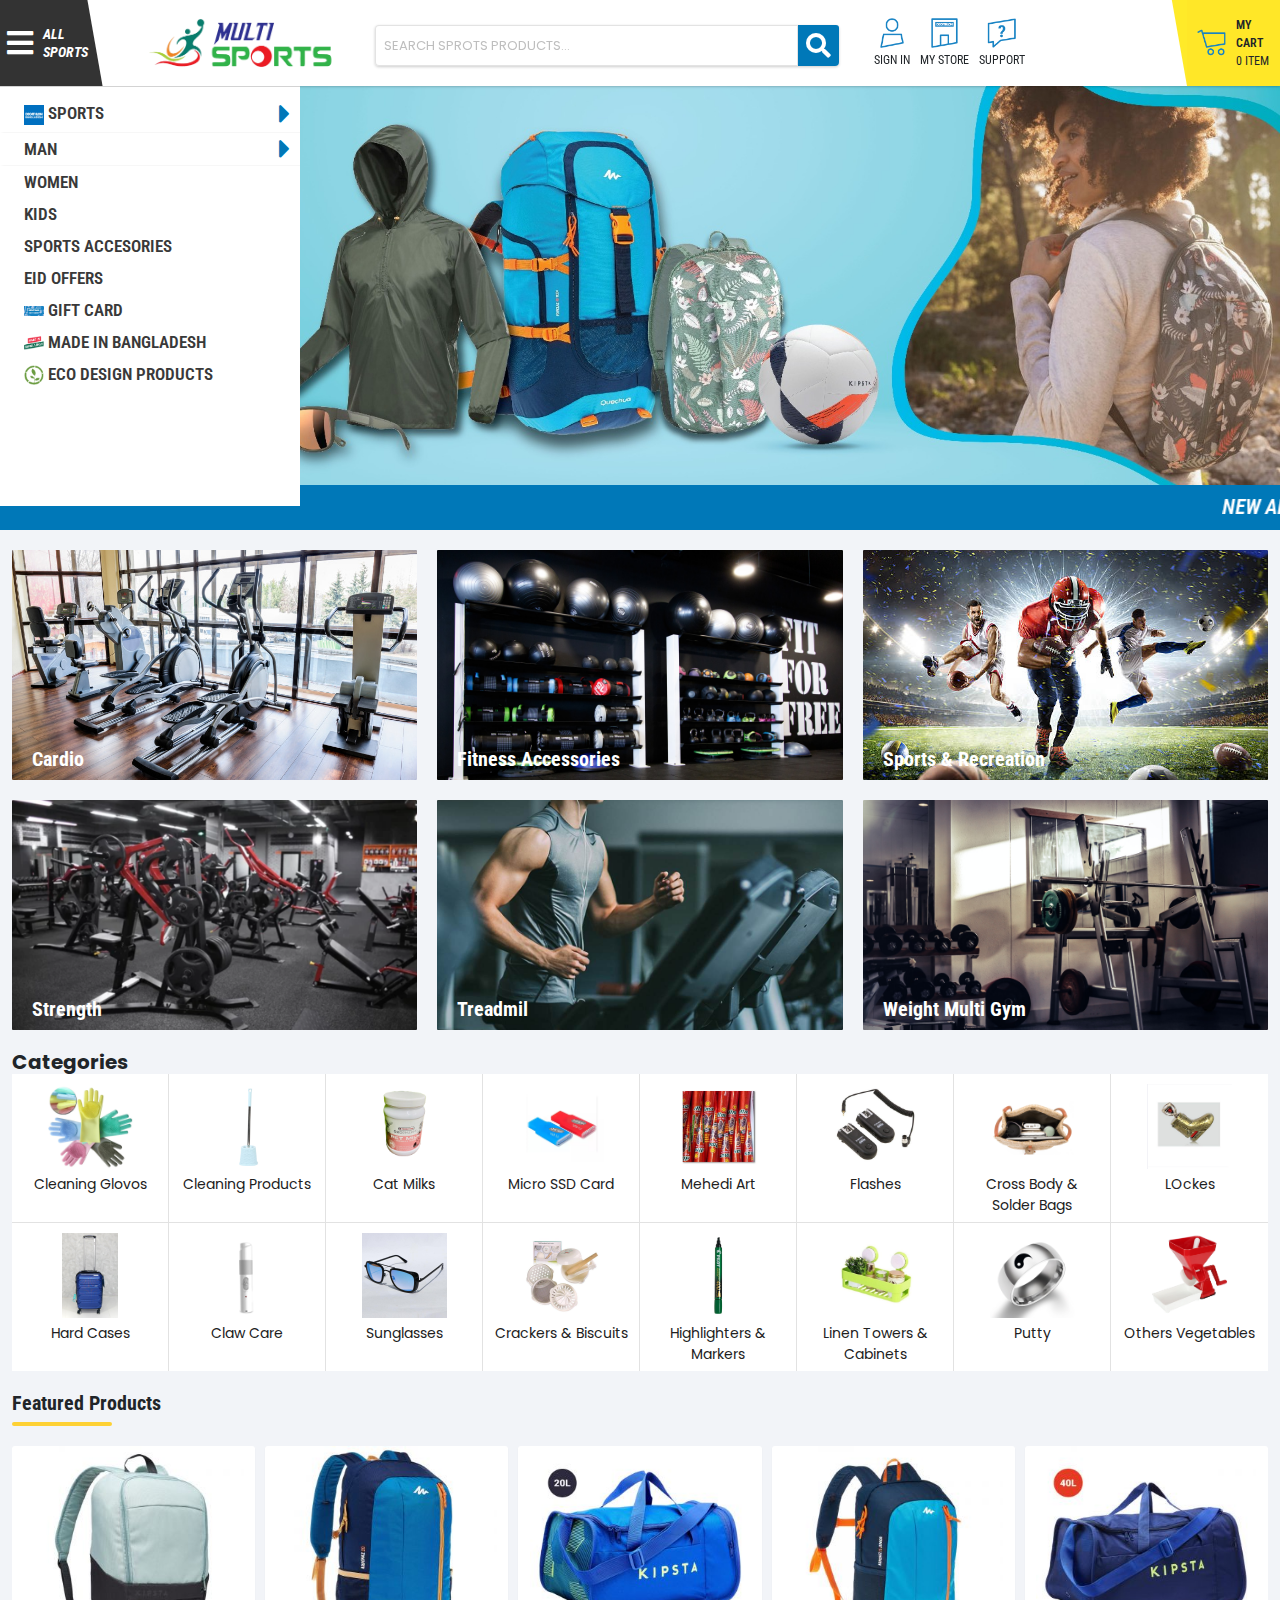
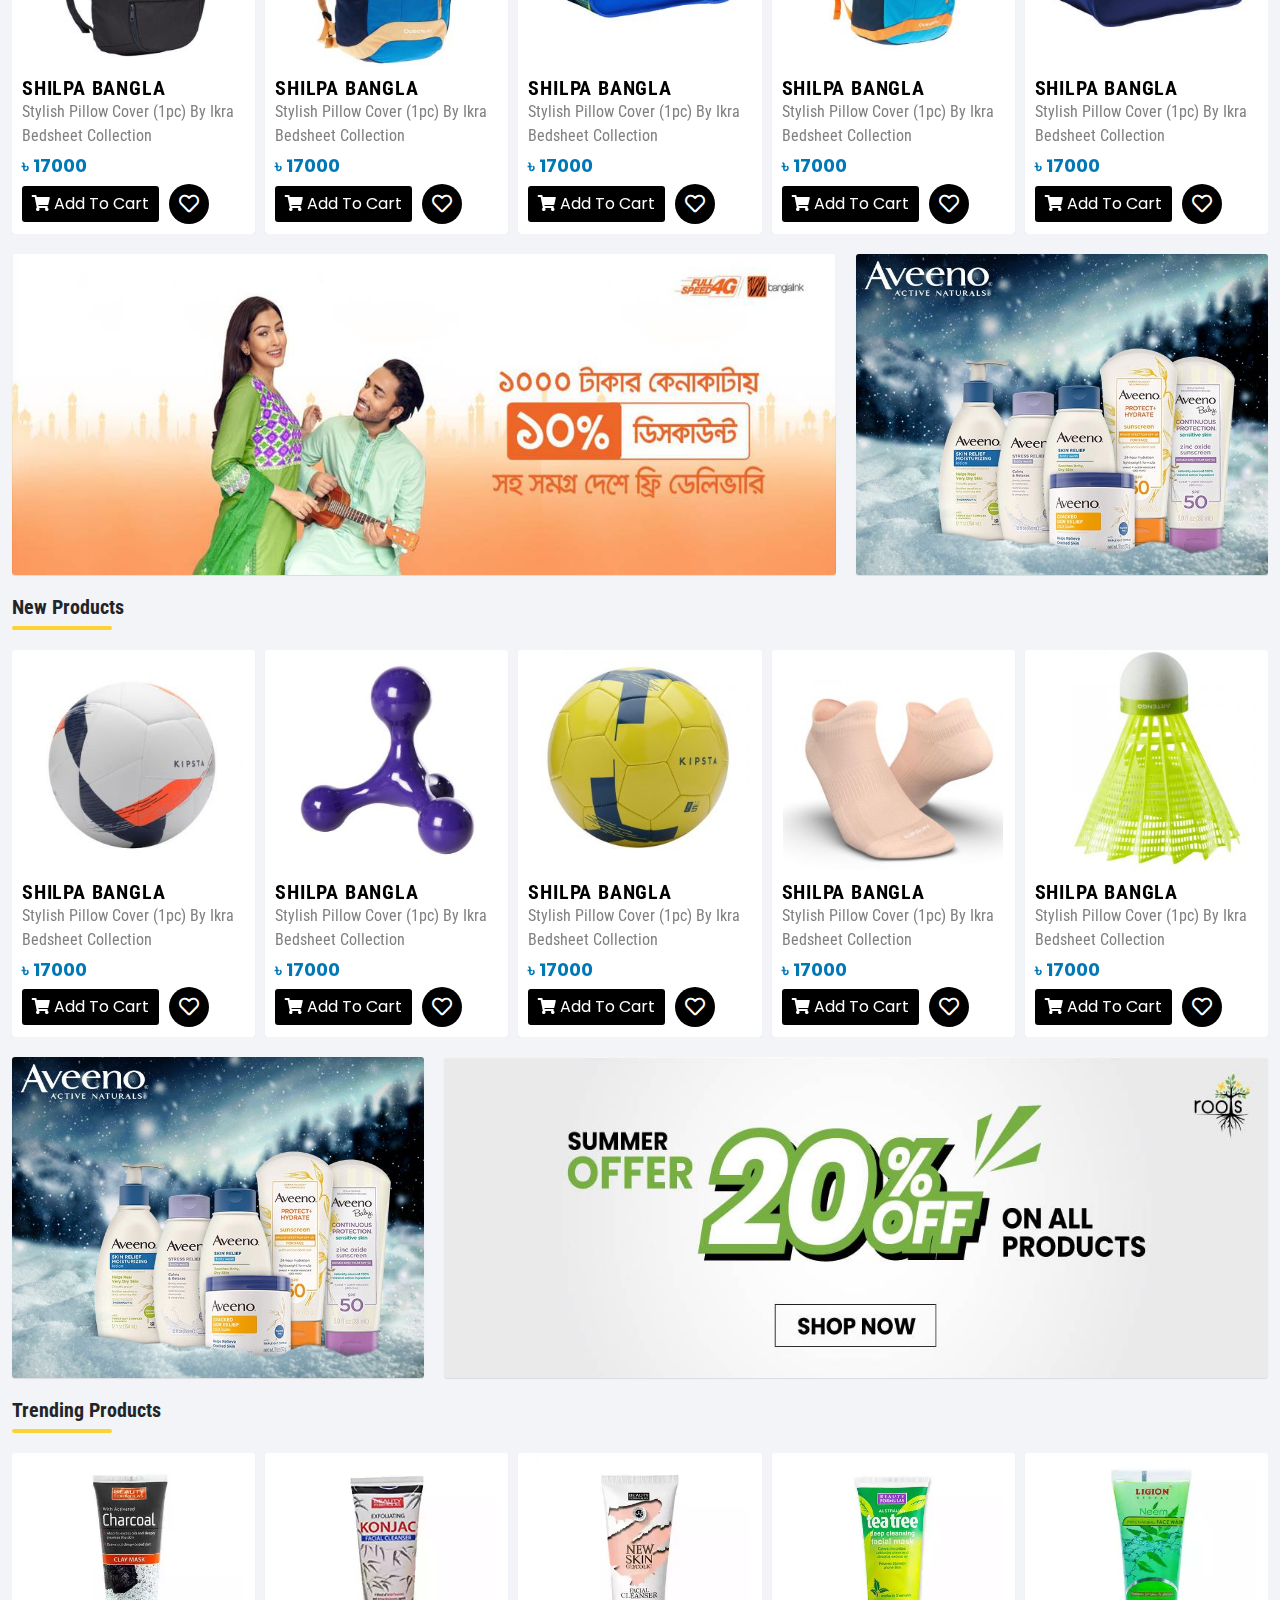
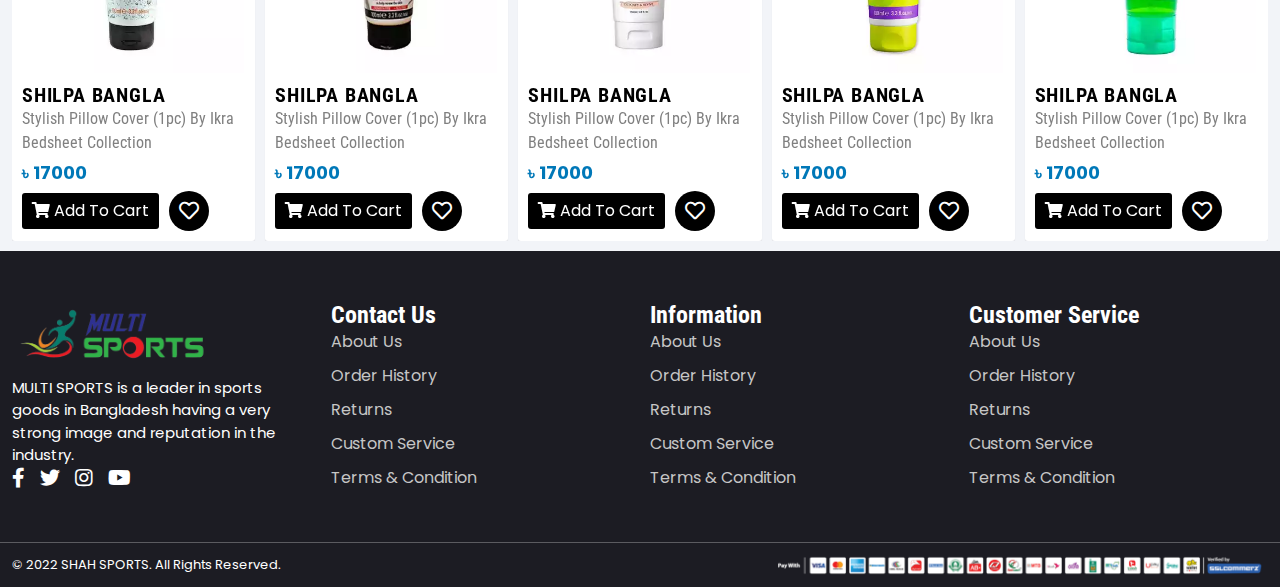
==== commit 7129cb4d: "add" ====
--- a/index.html
+++ b/index.html
@@ -23,7 +23,6 @@
     <link rel="stylesheet" href="assets/css/animate.min.css">
 
     <!-- theme css -->
-    <link rel="stylesheet" href="assets/css/woomart.css">
     <link rel="stylesheet" href="assets/css/borhan.css">
 
     <!-- responsive css -->
@@ -196,174 +195,6 @@
     <!-- Mobile Footer Fixed menu -->
 
 <header>
-    <!-- Left fixed sidebar -->
-    <section class="profile-sidebar-section">
-    <div class="main-left-fixed-sidebar">
-        <div class="sidebar-logo-close-icon">
-            <div class="sidebar-logo-header">
-                <img src="assets/images/logo.svg" alt="">
-            </div>
-            <div class="cross-icon">
-                <i class="fa fa-times"></i>
-            </div>
-        </div>
-
-        <!-- Middle section -->
-
-        <!-- Profile picture and content area -->
-        <div class="sidebar-profile-box">
-            <div class="profile-pic">
-                <a href="profile.html"><img src="assets/images/others/happy-girl.jpg" alt=""></a>
-            </div>
-            <div class="sidebar-profile-content">
-                <h2>Md Borhan Uddin</h2>
-                <p>01851590081</p>
-                <p><a href="profile.html">Manage Accounts</a></p>
-            </div>
-        </div>
-
-        <!-- Menus -->
-        <div class="sidebar-middle-menus">
-            <ul>
-                <li><a href="#">Jewelry <span><i class="fa fa-caret-right" aria-hidden="true"></i></span></a></li>
-                <li><a href="#">Mobile <span><i class="fa fa-caret-right" aria-hidden="true"></i></span></a></a></li>
-                <li><a href="#">Men <span><i class="fa fa-caret-right" aria-hidden="true"></i></span></a></a></li>
-                <li><a href="#">Women <span><i class="fa fa-caret-right" aria-hidden="true"></i></span></a></a></li>
-                <li><a href="#">Kids <span><i class="fa fa-caret-right" aria-hidden="true"></i></span></a></a></li>
-                <li><a href="#">Toys <span><i class="fa fa-caret-right" aria-hidden="true"></i></span></a></a></li>
-                <li><a href="#">Electronics Devices <span><i class="fa fa-caret-right" aria-hidden="true"></i></span></a></a></li>
-                <li><a href="#">Sports<span><i class="fa fa-caret-right" aria-hidden="true"></i></span></a></a></li>
-                <li><a href="#">Jewelry <span><i class="fa fa-caret-right" aria-hidden="true"></i></span></a></a></li>
-                <li><a href="#">Necklace <span><i class="fa fa-caret-right" aria-hidden="true"></i></span></a></a></li>
-                <li><a href="#">Earrings <span><i class="fa fa-caret-right" aria-hidden="true"></i></span></a></a></li>
-                <li><a href="#">Rings <span><i class="fa fa-caret-right" aria-hidden="true"></i></span></a></a></li>
-                <li><a href="#">Anklet <span><i class="fa fa-caret-right" aria-hidden="true"></i></span></a></a></li>
-                <li><a href="#">Locket Pen dust <span><i class="fa fa-caret-right" aria-hidden="true"></i></span></a></a></li>
-                <li><a href="#">Fair Sticks <span><i class="fa fa-caret-right" aria-hidden="true"></i></span></a></a></li>
-                <li><a href="#">Bracelet <span><i class="fa fa-caret-right" aria-hidden="true"></i></span></a></a></li>
-                <li><a href="#">Bras less <span><i class="fa fa-caret-right" aria-hidden="true"></i></span></a></a></li>
-                <li><a href="#">Nose Pin <span><i class="fa fa-caret-right" aria-hidden="true"></i></span></a></a></li>
-                <li><a href="#">Jewelry Box <span><i class="fa fa-caret-right" aria-hidden="true"></i></span></a></a></li>
-                <li><a href="#">Stone Jewelry <span><i class="fa fa-caret-right" aria-hidden="true"></i></span></a></a></li>
-            </ul>
-        </div>
-
-        <div class="left-sidebar-footer">
-            <a href="#">About us</a> | <a href="#">Contact us</a> | <a href="#">Terms and conditions</a> |<a href="#">About us</a> | <a href="#">Contact us</a> | <a href="#">Terms and conditions</a>
-        </div>
-
-    </div>
-    </section>
-    <!-- Left fixed sidebar -->
-
-    <!-- Right cart sidebar fixed -->
-    <section class="cart-sidebar-section">
-        <div class="main-cart-fixed-sidebar" id="cart-body">
-            
-            <!-- My cart and Cross icon -->
-            <div class="cartTopHeader" id="cart-cross">
-                <i class="fa fa-times"></i>
-                <h5>Price</h5>
-            </div>
-
-            <!-- All Products list -->
-            <div class="main-all-product-in-cart">
-
-                <!-- Single products -->
-                <div class="single-product-cart">
-                    <div class="inCart-image">
-                        <img src="assets/images/fruits/banner1.png" alt="">
-                    </div>
-
-                    <!-- middle content -->
-                    <div class="inCart-middle-content">
-                        <h2>Nylon Regular Backpack - Red and Black</h2>
-                        <div class="qty-with-price">
-                            <p>
-                               Qty: <input value="1" type="number">
-                            </p>
-                            <p class="cart-product-price">Price: $350</p>
-                        </div>
-                    </div>
-                </div>
-
-                <!-- Single products -->
-                <div class="single-product-cart">
-                    <div class="inCart-image">
-                        <img src="assets/images/fruits/banner1.png" alt="">
-                    </div>
-
-                    <!-- middle content -->
-                    <div class="inCart-middle-content">
-                        <h2>Nylon Regular Backpack - Red and Black</h2>
-                        <div class="qty-with-price">
-                            <p>
-                               Qty: <input value="1" type="number">
-                            </p>
-                            <p class="cart-product-price">Price: $350</p>
-                        </div>
-                    </div>
-                </div>
-
-                <!-- Single products -->
-                <div class="single-product-cart">
-                    <div class="inCart-image">
-                        <img src="assets/images/fruits/banner1.png" alt="">
-                    </div>
-
-                    <!-- middle content -->
-                    <div class="inCart-middle-content">
-                        <h2>Nylon Regular Backpack - Red and Black</h2>
-                        <div class="qty-with-price">
-                            <p>
-                               Qty: <input value="1" type="number">
-                            </p>
-                            <p class="cart-product-price">Price: $350</p>
-                        </div>
-                    </div>
-                </div>
-
-            </div>
-
-            <!-- Footer section -->
-            <div class="inCart-footer">
-
-                <!-- Subtotal -->
-                <div class="inCart-subtotal FLEX">
-                    <p>Sub Total : </p>
-                    <p> ৳ 530</p>
-                </div>
-
-                <!-- Shipping express -->
-                <div class="inCart-shippingAddress FLEX">
-                    <p>Shipping (Express) : </p>
-                    <p> ৳ 50</p>
-                </div>
-
-                <!-- total  -->
-                <div class="inCart-total FLEX">
-                    <p>Total Shopping :</p>
-                    <p> ৳ 630</p>
-                </div>
-
-                <!-- cart or checkout btn -->
-                <div class="cart-with-checkout">
-                    <a href="cart.html">
-                        <button class="checkoutBtn">View cart</button>
-                    </a>
-                    
-                    <a href="checkout.html">
-                        <button class="checkoutBtn checkout-btn">Checkout</button>
-                    </a>
-                </div>
-
-            </div>
-
-
-        </div>
-    </section>
-    <!-- Right cart sidebar fixed -->
-
     <section class="header-area-section">
         <!-- Header middle -->
         <div class="header-middle-wrapper">
@@ -489,6 +320,114 @@
             <!-- cart -->
             <div class="header-cart" id="cart">
 
+                <!-- Right cart sidebar fixed -->
+                <section class="cart-sidebar-section">
+                    <div class="main-cart-fixed-sidebar" id="cart-body">
+                        
+                        <!-- My cart and Cross icon -->
+                        <div class="cartTopHeader" id="cart-cross">
+                            <i class="fa fa-times"></i>
+                            <h5>Price</h5>
+                        </div>
+
+                        <!-- All Products list -->
+                        <div class="main-all-product-in-cart">
+
+                            <!-- Single products -->
+                            <div class="single-product-cart">
+                                <div class="inCart-image">
+                                    <img src="assets/images/fruits/banner1.png" alt="">
+                                </div>
+
+                                <!-- middle content -->
+                                <div class="inCart-middle-content">
+                                    <h2>Nylon Regular Backpack - Red and Black</h2>
+                                    <div class="qty-with-price">
+                                        <p>
+                                        Qty: <input value="1" type="number">
+                                        </p>
+                                        <p class="cart-product-price">Price: $350</p>
+                                    </div>
+                                </div>
+                            </div>
+
+                            <!-- Single products -->
+                            <div class="single-product-cart">
+                                <div class="inCart-image">
+                                    <img src="assets/images/fruits/banner1.png" alt="">
+                                </div>
+
+                                <!-- middle content -->
+                                <div class="inCart-middle-content">
+                                    <h2>Nylon Regular Backpack - Red and Black</h2>
+                                    <div class="qty-with-price">
+                                        <p>
+                                        Qty: <input value="1" type="number">
+                                        </p>
+                                        <p class="cart-product-price">Price: $350</p>
+                                    </div>
+                                </div>
+                            </div>
+
+                            <!-- Single products -->
+                            <div class="single-product-cart">
+                                <div class="inCart-image">
+                                    <img src="assets/images/fruits/banner1.png" alt="">
+                                </div>
+
+                                <!-- middle content -->
+                                <div class="inCart-middle-content">
+                                    <h2>Nylon Regular Backpack - Red and Black</h2>
+                                    <div class="qty-with-price">
+                                        <p>
+                                        Qty: <input value="1" type="number">
+                                        </p>
+                                        <p class="cart-product-price">Price: $350</p>
+                                    </div>
+                                </div>
+                            </div>
+
+                        </div>
+
+                        <!-- Footer section -->
+                        <div class="inCart-footer">
+
+                            <!-- Subtotal -->
+                            <div class="inCart-subtotal FLEX">
+                                <p>Sub Total : </p>
+                                <p> ৳ 530</p>
+                            </div>
+
+                            <!-- Shipping express -->
+                            <div class="inCart-shippingAddress FLEX">
+                                <p>Shipping (Express) : </p>
+                                <p> ৳ 50</p>
+                            </div>
+
+                            <!-- total  -->
+                            <div class="inCart-total FLEX">
+                                <p>Total Shopping :</p>
+                                <p> ৳ 630</p>
+                            </div>
+
+                            <!-- cart or checkout btn -->
+                            <div class="cart-with-checkout">
+                                <a href="cart.html">
+                                    <button class="checkoutBtn">View cart</button>
+                                </a>
+                                
+                                <a href="checkout.html">
+                                    <button class="checkoutBtn checkout-btn">Checkout</button>
+                                </a>
+                            </div>
+
+                        </div>
+
+
+                    </div>
+                </section>
+                <!-- Right cart sidebar fixed -->
+
                 <!-- icon -->
                 <div class="header-cart-icon">
                     <img src="./assets/images/new-icons/Cart-01.png" alt="">
@@ -499,6 +438,7 @@
                     <p>My Cart</p>
                     <p>0 item</p>
                 </div>
+
 
             </div>
         </div>
--- a/assets/css/borhan.css
+++ b/assets/css/borhan.css
@@ -513,8 +513,6 @@
 .cart-product-increse-decrese .minus {
   background: rgba(0, 0, 0, 0.14);
   padding: 3px 10px;
-  height: 10px;
-  width: 10px;
   overflow: hidden;
   color: white;
   border-radius: 3px;
@@ -532,8 +530,6 @@
 .cart-product-item {
   background: white;
   padding: 3px 10px;
-  height: 10px;
-  width: 10px;
   overflow: hidden;
   color: white;
   border-radius: 3px;
@@ -541,11 +537,10 @@
 .cart-product-increse-decrese .plus {
   background: rgba(0, 0, 0, 0.14);
   padding: 3px 10px;
-  height: 10px;
-  width: 10px;
   overflow: hidden;
   color: white;
   border-radius: 3px;
+  cursor: pointer;
 }
 .cart-product-increse-decrese .plus:hover,
 .cart-product-increse-decrese .minus:hover {
@@ -1476,7 +1471,7 @@
   display: flex;
   justify-content: space-between;
   align-items: center;
-  padding: 7px 10px;
+  padding: 10px;
   border-bottom: 2px solid rgba(0, 0, 0, 0.03);
   background: var(--brandColor);
 }
@@ -1615,15 +1610,11 @@
   background: white;
   padding: 25px;
 }
-.main-order-left-side h2 {
+.checkout-title h2 {
   font-size: 18px;
-  color: rgb(255, 255, 255);
-  background: var(--brandColor);
+  color: var(--brandColor);
   font-weight: 500;
-  padding: 9px 9px 9px 17px;
-  border-radius: 5px;
   margin-bottom: 10px;
-  text-align: center;
 }
 .main-order-box {
 }
@@ -2711,6 +2702,8 @@
 }
 .OrderplaceBtn {
   justify-content: space-between !important;
+  width: max-content;
+  margin-top: 10px;
 }
 .orderBtnWrap {
   display: flex;
@@ -3320,7 +3313,7 @@
   position: absolute;
   left: 0px;
   top: 0px;
-  border-top: 2px solid var(--brandColor);
+  border-top: 1px solid lightgray;
   z-index: 9999999;
   width: 300px;
   height: 420px;
@@ -3333,7 +3326,7 @@
   padding-top: 10px;
 }
 .hero-left-sidebar li {
-  transition: all 0.3s ease-in-out;
+  /* transition: all 0.3s ease-in-out; */
   border-left: 4px solid transparent;
 }
 .hero-left-sidebar li:hover {
@@ -3363,10 +3356,10 @@
   top: 20px;
   left: 300px;
   z-index: -1;
-
-  box-shadow: 0px 0px 10px #00000040;
+  /* box-shadow: 0px 0px 10px #00000040; */
+  border-top: 1px solid lightgray;
   padding: 5px;
-  transition: all 0.3s ease-in-out;
+  transition: all 0.01s ease-in-out;
   z-index: 0;
   visibility: hidden;
   height: 100%;
@@ -3675,6 +3668,10 @@
   opacity: 1;
   right: 0px;
 }
+#cart-body.remove-cart-body {
+  visibility: hidden;
+  opacity: 0;
+}
 
 .hover-sidebar-mega-menu i {
   color: var(--brandColor) !important;
@@ -3682,7 +3679,7 @@
 .header-mega-menu:hover .hero-left-sidebar {
   visibility: visible;
   opacity: 1;
-  top: 85px;
+  top: 86px;
 }
 .cart-with-checkout {
   display: flex;
@@ -3760,7 +3757,6 @@
   align-items: center;
   gap: 3px;
   box-shadow: 0px -1px 3px 0px #1c1c2314;
-  display: none;
 }
 .footerMenuItems {
   width: 100%;
@@ -3777,7 +3773,7 @@
   flex-direction: column;
 }
 .footerMenuItems i {
-  font-size: 22px;
+  font-size: 17px;
   color: #1c1c23;
 }
 .footerMenuItems span {
@@ -3984,8 +3980,28 @@
   width: 100%;
 }
 .gallery-wrap {
+  display: flex;
+  justify-content: space-between;
+  grid-gap: 10px;
+  width: 100%;
 }
 .gallery-content {
+}
+.left-gallery-thumb {
+  height: max-content;
+}
+.left-gallery-thumb li img {
+  width: 80px;
+  margin-bottom: 13px;
+  border-radius: 3px;
+  padding: 5px;
+  background: white;
+}
+.gallery-body-thumb {
+
+}
+.gallery-body-thumb img {
+
 }
 .gallery-content h1 {
   font-family: var(--roboto);
@@ -4446,3 +4462,129 @@
   height: 70px;
   margin-bottom: 20px;
 }
+
+/* maginify */
+.clear {
+  clear: both;
+}
+.zoom {
+  box-sizing: border-box;
+  height: 100%;
+  padding-top: 100%;
+  position: relative;
+  width: 100%;
+}
+.zoom::before, .zoom::after {
+  background-clip: content-box;
+  background-color: #fff;
+  border: 10px solid rgba(0, 0, 0, 0.5);
+  border-width: 12px 6px;
+  content: '';
+  height: 6px;
+  left: 20px;
+  pointer-events: none;
+  position: absolute;
+  top: 20px;
+  width: 20px;
+}
+.zoom::before {
+  border: 0;
+  height: 20px;
+  margin: 5px 0 0 13px;
+  width: 6px;
+  z-index: 20;
+}
+.zoom__inner {
+  background-color: #000;
+  border: 10px solid #000;
+  box-sizing: border-box;
+  height: 100%;
+  left: 0;
+  position: absolute;
+  top: 0;
+  width: 100%;
+}
+.zoom__image {
+  display: block;
+  width: 100%;
+}
+.zoom--zoomed::before {
+  display: none;
+}
+.zoom--zoomed .zoom__inner {
+  overflow: scroll;
+  -webkit-overflow-scrolling: touch;
+}
+.zoom--zoomed .zoom__inner::-webkit-scrollbar {
+  height: 0 !important;
+  width: 0 !important;
+}
+.zoom--zoomed .zoom__image {
+  width: 200%;
+}
+@media (min-width: 768px) {
+  .zoom {
+    float: left;
+    height: 200px;
+    margin: 0 20px 20px 0;
+    padding-top: 0;
+    width: 200px;
+  }
+  .zoom:hover, .zoom:focus {
+    cursor: zoom-in;
+  }
+  .zoom:hover .zoom__image-over, .zoom:focus .zoom__image-over {
+    display: block;
+  }
+  .zoom__image-over {
+    box-shadow: 4px 4px 10px rgba(0, 0, 0, 0.5);
+    display: none;
+    height: 398px;
+    left: 100%;
+    margin-left: 20px;
+    overflow: hidden;
+    position: absolute;
+    top: 0;
+    width: 398px;
+  }
+  .zoom__image-over-inner {
+    background-repeat: none;
+    background-size: cover;
+    display: block;
+    height: 800px;
+    width: 800px;
+  }
+  .zoom--zoomed:hover, .zoom--zoomed:focus {
+    cursor: zoom-out;
+  }
+}
+.main-cart-fixed-checkout-page {
+  position: static;
+  width: 100%;
+  visibility: visible;
+  opacity: 1;
+  height: unset !important;
+  margin-bottom: 10px;
+  border-radius: 3px;
+  overflow: hidden;
+  box-shadow: 0px 3px 4px 0px lightgrey;
+}
+.checkout-subtotal {
+
+}   
+.checkout-charge {border-bottom: 1px solid lightgray;padding-bottom: 10px;} 
+.checkout-vat {margin-top: 10px;border-top: 1px solid lightgray;padding-top: 10px;} 
+.checkout-shippingAddress {
+  border: 1px solid lightgray !important;
+  border-left: unset;
+  border-right: unset;
+}
+.checkout-subtotal p{
+
+}
+.checkout-subtotal p:first-child{
+  font-weight: 500;
+}   
+.checkout-shippingAddress p{
+
+}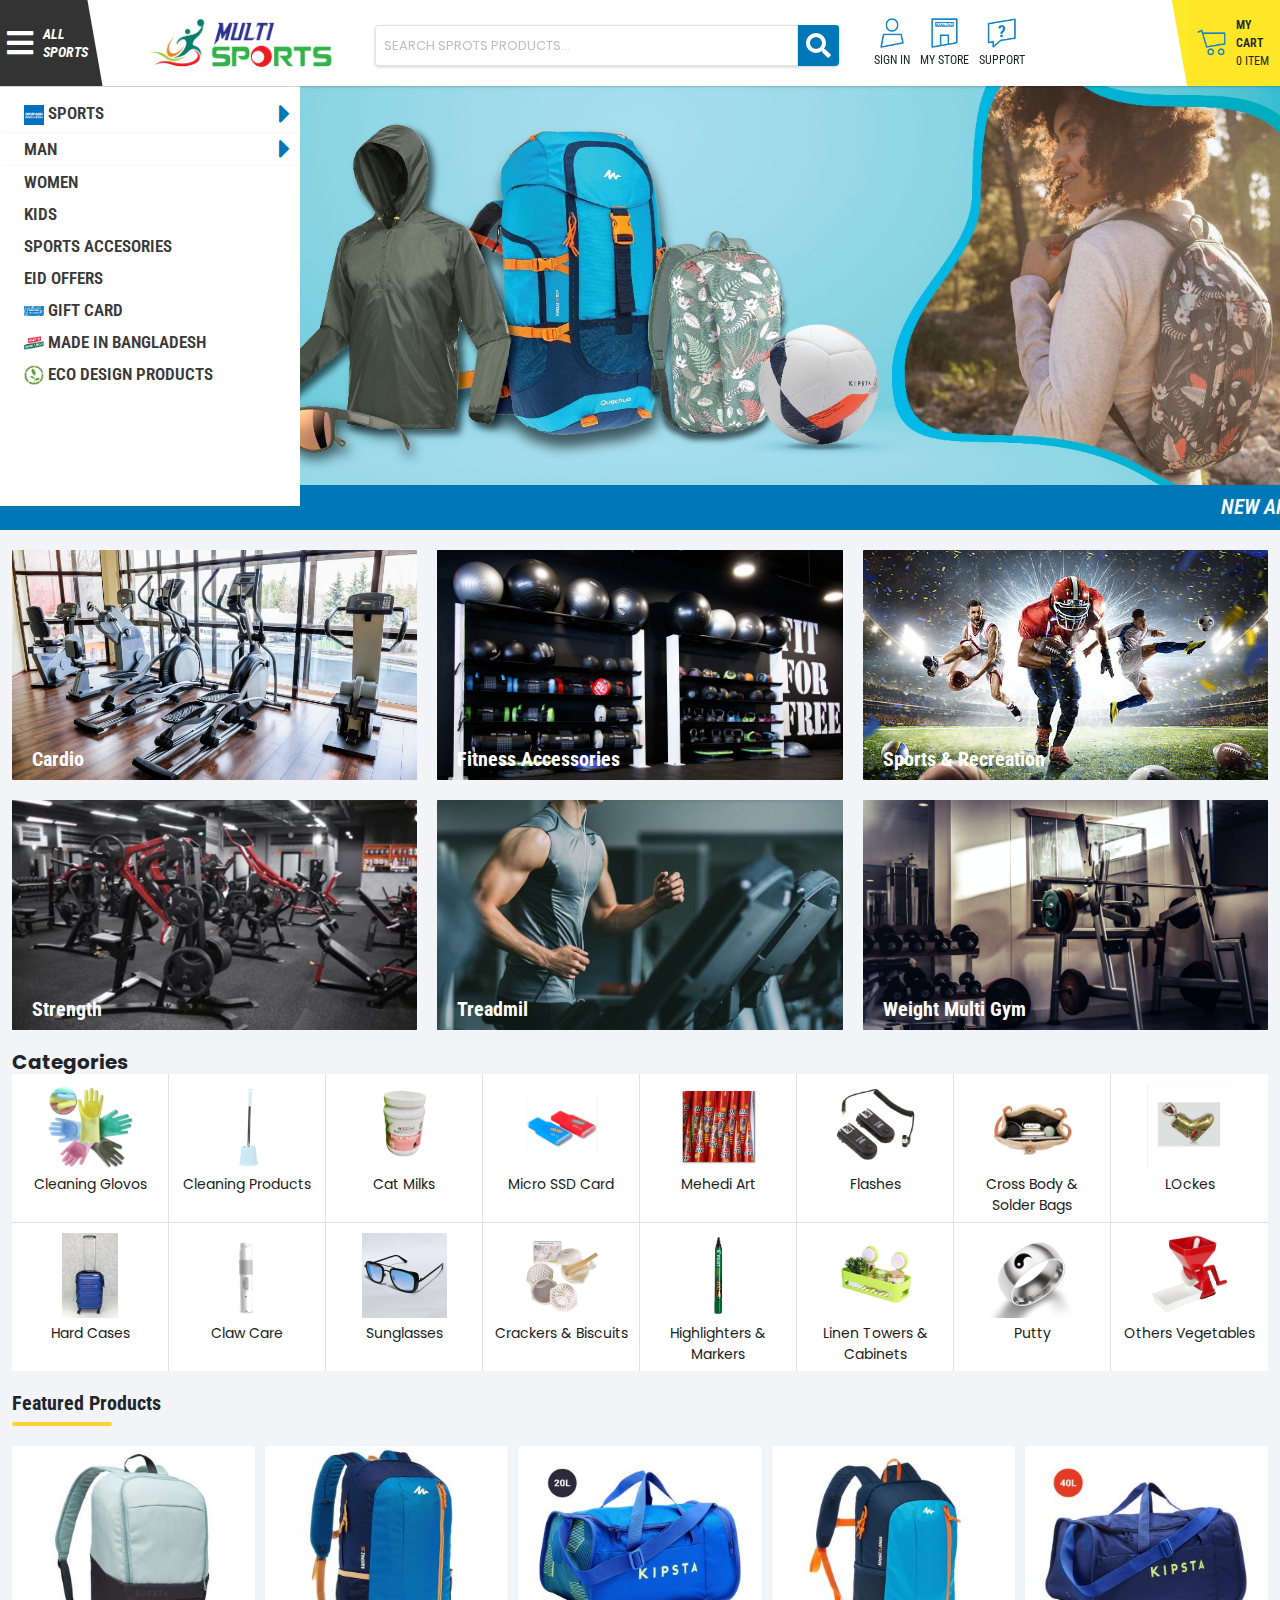
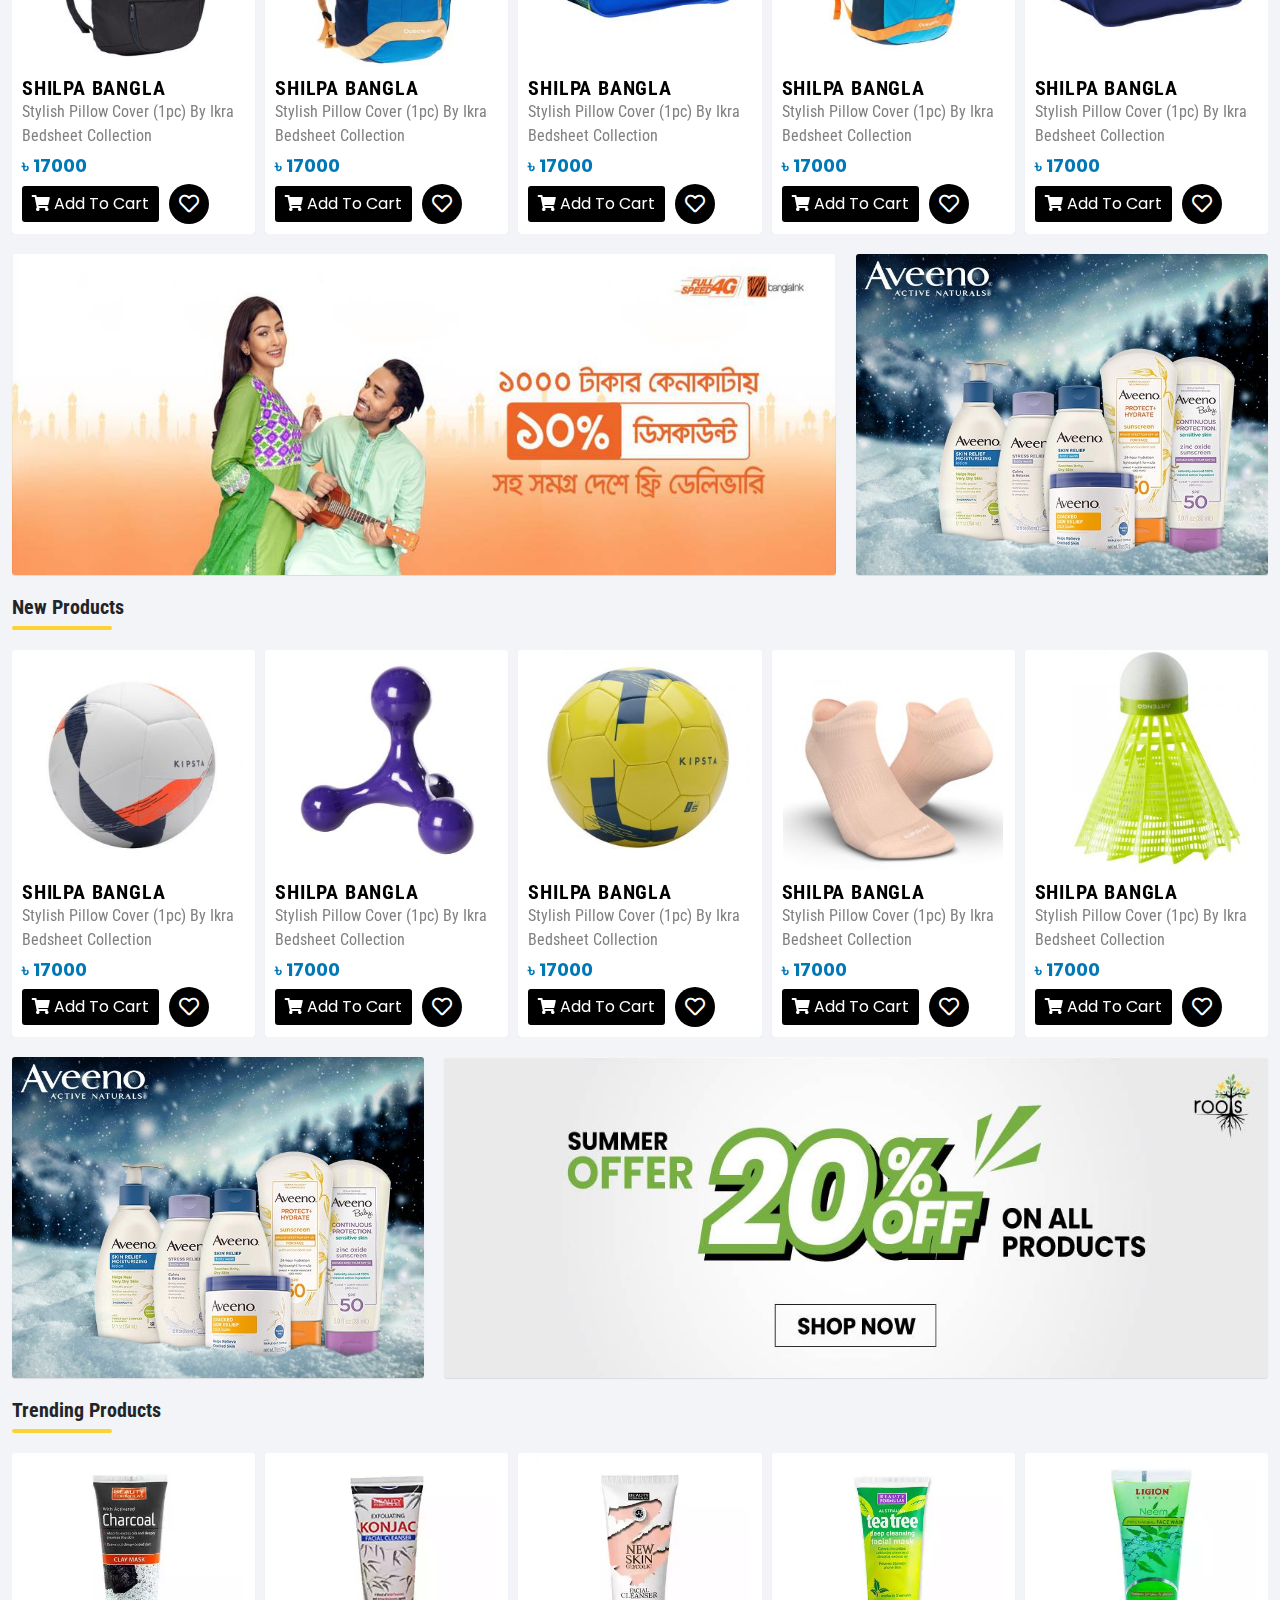
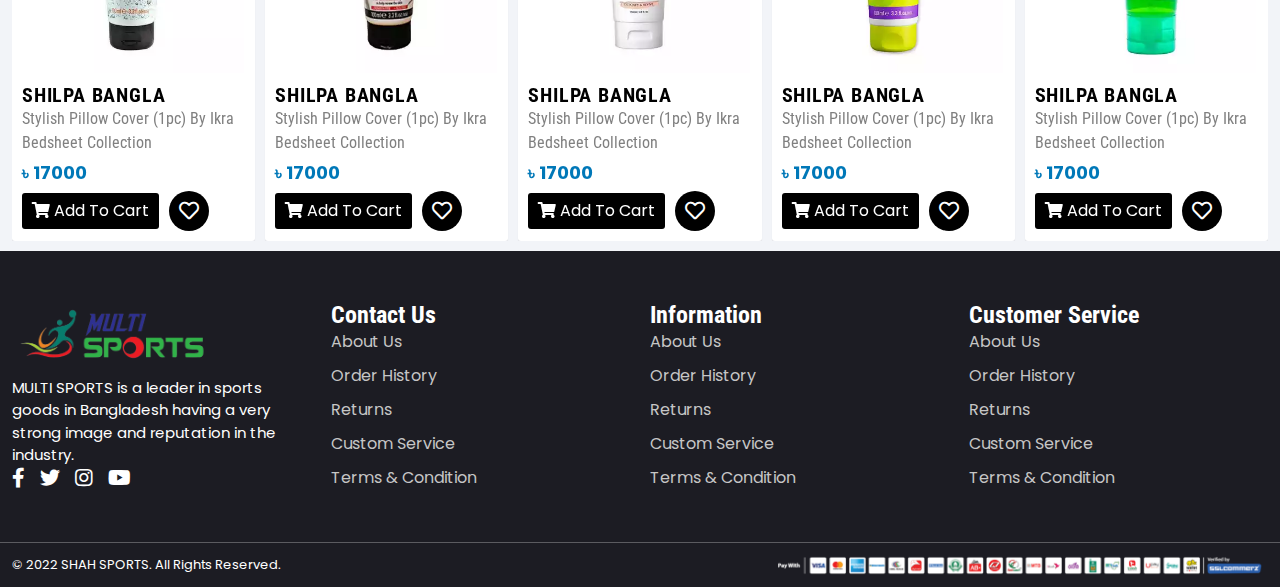
==== commit 87ae3c3f: "didar vaiya chuti cai" ====
--- a/index.html
+++ b/index.html
@@ -1,34 +1,38 @@
 <!DOCTYPE html>
 <html lang="en">
 
-<head>
-    <meta charset="UTF-8">
-    <meta name="viewport" content="width=device-width, initial-scale=1.0">
-    <meta http-equiv="X-UA-Compatible" content="ie=edge">
-    <title>Ecommerce Home Page</title>
-
-    <!-- favicon -->
-    <link rel="shortcut icon" href="assets/images/icons/shopping-bag.svg">
-
-    <!-- bootstrap css -->
-    <link rel="stylesheet" href="assets/css/bootstrap.min.css">
-
-    <!-- Fontawesome -->
-    <link rel="stylesheet" href="assets/css/all.min.css">
-
-    <!-- Swiper css -->
-    <link rel="stylesheet" href="assets/css/swiper-bundle.min.css">
-
-    <!-- Animate -->
-    <link rel="stylesheet" href="assets/css/animate.min.css">
-
-    <!-- theme css -->
-    <link rel="stylesheet" href="assets/css/borhan.css">
-
-    <!-- responsive css -->
-    <link rel="stylesheet" href="assets/css/responsive.css">
-
-</head>
+    <head>
+        <meta charset="UTF-8">
+        <meta name="viewport" content="width=device-width, initial-scale=1.0">
+        <meta http-equiv="X-UA-Compatible" content="ie=edge">
+        <meta name="viewport" content="width=device-width, initial-scale=1">
+        <title>Ecommerce Home Page</title>
+    
+        <!-- favicon -->
+        <link rel="shortcut icon" href="assets/images/icons/shopping-bag.svg">
+    
+        <!-- bootstrap css -->
+        <link rel="stylesheet" href="assets/css/bootstrap.min.css">
+    
+        <!-- Fontawesome -->
+        <link rel="stylesheet" href="assets/css/all.min.css">
+    
+        <!-- Swiper css -->
+        <link rel="stylesheet" href="assets/css/swiper-bundle.min.css">
+    
+        <!-- Animate -->
+        <link rel="stylesheet" href="assets/css/animate.min.css">
+    
+        <!-- fancybox -->
+        <link rel="stylesheet" href="assets/css/jquery.exzoom.css">
+    
+        <!-- theme css -->
+        <link rel="stylesheet" href="assets/css/borhan.css">
+    
+        <!-- responsive css -->
+        <link rel="stylesheet" href="assets/css/responsive.css">
+    
+    </head>
 
 <body>
 
@@ -1587,7 +1591,21 @@
     <script src="assets/js/anime.min.js"></script>
     <script src="assets/js/wow.min.js"></script>
 
+
+    <script src="assets/js/jquery-1.12.4.min.js"></script>
+    <script src="assets/js/jquery.exzoom.js"></script>
+
     <!-- main js-->
     <script src="assets/js/borhan.js"></script>
+    <script type="text/javascript">
+         $(function(){
+
+            $("#exzoom").exzoom({
+            // options here
+                "autoPlay": false,
+            });
+
+        });
+    </script>
 </body>
 </html>
--- a/assets/css/borhan.css
+++ b/assets/css/borhan.css
@@ -1610,11 +1610,29 @@
   background: white;
   padding: 25px;
 }
+.checkout-title,
+.check-out-delivery-title {
+  border-bottom: 2px solid #f2f4f8;
+  margin-bottom: 25px;
+  padding-bottom: 15px;
+}
 .checkout-title h2 {
   font-size: 18px;
   color: var(--brandColor);
   font-weight: 500;
-  margin-bottom: 10px;
+}
+.check-out-delivery-title {
+  border-bottom: unset;
+  padding-bottom: unset;
+}
+.checkout-card-title {
+  padding: 20px;
+}
+.check-out-delivery-title h3 {
+  font-size: 20px;
+  font-family: var(--roboto);
+  color: gray;
+  font-weight: 500;
 }
 .main-order-box {
 }
@@ -2719,11 +2737,19 @@
   width: 100%;
   position: relative;
 }
+.sidebar-card .couponWrapper {
+  flex-direction: column;
+}
 .couponWrapper .couponInput {
   width: 100%;
   border: 1px solid lightgrey;
   padding: 8px 130px 8px 19px;
   border-radius: 30px;
+}
+.couponWrapper h2 {
+  font-size: 22px;
+  color: #1c1c23;
+  margin-bottom: 7px;
 }
 .couponWrapper button {
   border: unset;
@@ -2736,6 +2762,19 @@
   position: absolute;
   right: 0px;
   transition: var(--animate);
+}
+.sidebar-card .couponWrapper button {
+  border: unset;
+  padding: 9px 20px;
+  background: var(--brandColor);
+  color: white;
+  width: 35%;
+  font-size: 15px;
+  border-radius: 30px;
+  position: absolute;
+  right: 0px;
+  transition: var(--animate);
+  top: 77px;
 }
 .couponWrapper button:hover {
   transform: translateX(5px);
@@ -3083,9 +3122,9 @@
   margin: 20px 0px;
 }
 .card-title h2 {
-	font-size: 20px;
-	font-family: var(--roboto);
-	margin-bottom: 7px;
+  font-size: 20px;
+  font-family: var(--roboto);
+  margin-bottom: 7px;
 }
 .featured-products-wrapper {
   display: grid;
@@ -3293,9 +3332,9 @@
   font-size: 26px;
 }
 .mobile-header-logo img {
-	width: 100%;
-	height: 100%;
-	object-fit: contain;
+  width: 100%;
+  height: 100%;
+  object-fit: contain;
 }
 .right-mobile-menu {
 }
@@ -3692,13 +3731,22 @@
   width: 100%;
 }
 .checkout-btn {
-  background: #673ab7;
+  background: #111;
 }
 .qty-with-price {
   display: flex;
   grid-gap: 10px;
   align-items: center;
+  justify-content: space-between;
+}
+.qty-with-price i {
+  color: gray;
+}
+.qty-price-wrap {
+  display: flex;
   justify-content: flex-start;
+  align-items: center;
+  grid-gap: 10px;
 }
 .qty-with-price p {
   display: flex;
@@ -3785,28 +3833,27 @@
   transition: all 0.4s linear 0s;
 }
 .mobile-menu-wrap {
-	background: #fff;
-	position: fixed;
-	bottom: 52px;
-	left: 0px;
-	width: 0px;
-	height: 100%;
-	overflow-y: auto;
-	transition: width 0.2s ease-in-out;
-	top: 0px;
-	z-index: 9999;
+  background: #fff;
+  position: fixed;
+  bottom: 52px;
+  left: 0px;
+  width: 0px;
+  height: 100%;
+  overflow-y: auto;
+  transition: width 0.2s ease-in-out;
+  top: 0px;
+  z-index: 9999;
   box-shadow: 0px 0px 5px 0px #00000021;
 }
 .mobile-menu-wrap.active-mega-menu {
   width: 300px;
 }
 .header-mobile-bars {
-
 }
 .header-mobile-bars i {
-	color: #46499e;
-	font-size: 30px;
-	padding: 10px 5px;
+  color: #46499e;
+  font-size: 30px;
+  padding: 10px 5px;
 }
 .mobile-menu-wrap ul {
   display: flex;
@@ -3816,17 +3863,17 @@
   margin-top: 5px;
 }
 .mobile-menu-wrap ul li {
-	height: 35px;
-	padding: 0px 15px;
-	padding-top: 5px;
-	display: flex;
-	justify-content: space-between;
-	width: 100%;
-	border-bottom: 1px solid #f4f4f48c;
-	transition: all 0.3s ease-in-out;
-	cursor: pointer;
-	flex-direction: column;
-	text-align: left;
+  height: 35px;
+  padding: 0px 15px;
+  padding-top: 5px;
+  display: flex;
+  justify-content: space-between;
+  width: 100%;
+  border-bottom: 1px solid #f4f4f48c;
+  transition: all 0.3s ease-in-out;
+  cursor: pointer;
+  flex-direction: column;
+  text-align: left;
 }
 /* .mobile-menu-wrap ul li:hover {
   background: #0078b821;
@@ -3835,15 +3882,15 @@
   color: var(--brandColor);
 }
 .mobile-menu-header {
-	/* width: 100%; */
-	background: #0078b8;
-	padding: 10px 20px;
-	display: flex;
-	justify-content: space-between;
-	align-items: center;
-	color: white;
-	position: relative;
-	width: 300px;
+  /* width: 100%; */
+  background: #0078b8;
+  padding: 10px 20px;
+  display: flex;
+  justify-content: space-between;
+  align-items: center;
+  color: white;
+  position: relative;
+  width: 300px;
 }
 .mobile-menu-header h3 {
   font-size: 19px;
@@ -3852,17 +3899,17 @@
 .mobile-menu-cross {
 }
 .parent-li {
-	height: 35px;
+  height: 35px;
   transition: height 0.3s ease-in-out;
   overflow: hidden;
 }
 .parent-li.active-parent-li {
   height: max-content;
 }
-.parent-li .mobile-dropdown{
-	display: flex;
-	justify-content: space-between;
-	align-items: center;
+.parent-li .mobile-dropdown {
+  display: flex;
+  justify-content: space-between;
+  align-items: center;
 }
 
 /* children */
@@ -3874,10 +3921,13 @@
   height: max-content;
 }
 
-.active-parent-caret, .active-children-caret, .active-child-caret {
+.active-parent-caret,
+.active-children-caret,
+.active-child-caret {
   transform: rotate(180deg);
 }
-#mobile-menu-cross, #mobile-header-bars {
+#mobile-menu-cross,
+#mobile-header-bars {
   cursor: pointer;
 }
 /* mega */
@@ -3998,10 +4048,8 @@
   background: white;
 }
 .gallery-body-thumb {
-
 }
 .gallery-body-thumb img {
-
 }
 .gallery-content h1 {
   font-family: var(--roboto);
@@ -4255,7 +4303,6 @@
   text-transform: uppercase;
 }
 .category-body-sidebar {
-  
 }
 .category-sidebar-item {
   background: white;
@@ -4358,20 +4405,18 @@
   grid-gap: 20px;
   align-items: center;
 }
-.product-benifit-item img{
+.product-benifit-item img {
   width: 80px;
   height: auto;
   object-fit: contain;
 }
 .product-benifit-content {
-
-}
-.product-benifit-content h2{
+}
+.product-benifit-content h2 {
   font-family: var(--roboto);
   font-size: 20px;
 }
-.product-benifit-content p{
-
+.product-benifit-content p {
 }
 
 /* table */
@@ -4381,7 +4426,8 @@
   width: 100%;
 }
 
-td, th {
+td,
+th {
   border: 1px solid #dddddd;
   text-align: left;
   padding: 8px;
@@ -4405,7 +4451,6 @@
   max-width: 70%;
 }
 .review-header {
-
 }
 .review-header h2 {
   color: var(--brandColor);
@@ -4413,25 +4458,29 @@
   font-family: var(--roboto);
   margin-bottom: 10px;
 }
-.review-header p{margin-bottom: 5px;}
-.review-header ul{margin-bottom: 20px;}
-.review-header li{
-
-}
-.review-header i{font-size: 22px;}
+.review-header p {
+  margin-bottom: 5px;
+}
+.review-header ul {
+  margin-bottom: 20px;
+}
+.review-header li {
+}
+.review-header i {
+  font-size: 22px;
+}
 .review-span {
   color: gray;
 }
 .review-body-wrapper {
-
-}
-.review-body-wrapper form{
-
+}
+.review-body-wrapper form {
 }
 .review-form-grouped {
   margin-bottom: 20px;
 }
-.review-form-grouped input, .review-form-grouped textarea {
+.review-form-grouped input,
+.review-form-grouped textarea {
   padding: 10px;
   border-radius: 3px;
   border: 1px solid lightgray;
@@ -4439,8 +4488,7 @@
 .review-form-grouped textarea {
   height: 100px;
 }
-.review-form-grouped label{
-
+.review-form-grouped label {
 }
 .review-submit-btn {
   background: var(--brandColor);
@@ -4474,7 +4522,8 @@
   position: relative;
   width: 100%;
 }
-.zoom::before, .zoom::after {
+.zoom::before,
+.zoom::after {
   background-clip: content-box;
   background-color: #fff;
   border: 10px solid rgba(0, 0, 0, 0.5);
@@ -4530,10 +4579,12 @@
     padding-top: 0;
     width: 200px;
   }
-  .zoom:hover, .zoom:focus {
+  .zoom:hover,
+  .zoom:focus {
     cursor: zoom-in;
   }
-  .zoom:hover .zoom__image-over, .zoom:focus .zoom__image-over {
+  .zoom:hover .zoom__image-over,
+  .zoom:focus .zoom__image-over {
     display: block;
   }
   .zoom__image-over {
@@ -4554,7 +4605,8 @@
     height: 800px;
     width: 800px;
   }
-  .zoom--zoomed:hover, .zoom--zoomed:focus {
+  .zoom--zoomed:hover,
+  .zoom--zoomed:focus {
     cursor: zoom-out;
   }
 }
@@ -4570,21 +4622,117 @@
   box-shadow: 0px 3px 4px 0px lightgrey;
 }
 .checkout-subtotal {
-
-}   
-.checkout-charge {border-bottom: 1px solid lightgray;padding-bottom: 10px;} 
-.checkout-vat {margin-top: 10px;border-top: 1px solid lightgray;padding-top: 10px;} 
+}
+.checkout-charge {
+  border-bottom: 1px solid lightgray;
+  padding-bottom: 10px;
+}
+.checkout-vat {
+  margin-top: 10px;
+  border-top: 1px solid lightgray;
+  padding-top: 10px;
+}
 .checkout-shippingAddress {
   border: 1px solid lightgray !important;
   border-left: unset;
   border-right: unset;
 }
-.checkout-subtotal p{
-
-}
-.checkout-subtotal p:first-child{
+.checkout-subtotal p {
+}
+.checkout-subtotal p:first-child {
   font-weight: 500;
-}   
-.checkout-shippingAddress p{
-
+}
+.checkout-shippingAddress p {
+}
+.checkout-row {
+  display: grid;
+  grid-template-columns: repeat(2, 1fr);
+  grid-gap: 10px;
+  margin-bottom: 30px;
+}
+.checkout-group {
+  width: 100%;
+  position: relative;
+}
+.checkout-group input,
+.checkout-group select {
+  width: 100%;
+  border-radius: 3px;
+  padding: 10px;
+  border: 1px solid lightgrey;
+}
+.checkout-group label {
+  position: absolute;
+  top: -8px;
+  left: 10px;
+  background: white;
+  font-size: 12px;
+  padding: 0px 4px;
+  color: lightgray;
+}
+.checkout-require-badge {
+  color: red;
+}
+.checkout-submit {
+  display: flex;
+  justify-content: flex-end;
+}
+.checkout-submit button {
+  margin-top: 20px;
+  color: white;
+  background: #111;
+  text-transform: uppercase;
+  font-family: var(--roboto);
+  font-weight: 500;
+}
+.save-money-card {
+  background: #0080002b;
+  color: green;
+  padding: 8px 10px;
+  border-radius: 30px;
+  margin: 8px 0px;
+  text-align: center;
+  font-weight: 500;
+}
+.save-money-card p {
+}
+.check-out-total {
+  margin-top: 10px;
+  margin-bottom: 10px;
+}
+.sidebar-card {
+  margin-top: 10px;
+  background: white;
+  padding: 20px;
+  border-radius: 3px;
+  box-shadow: 0px 3px 4px 0px lightgrey;
+}
+.checkout-section {
+  margin-bottom: 30px;
+}
+.promo-input-wrap {
+  display: flex;
+  justify-content: flex-start;
+  align-items: center;
+  grid-gap: 5px;
+}
+.promo-code-voucher{
+  
+}
+.promo-code-voucher h2 {
+  font-size: 22px;
+  color: #1c1c23;
+  margin-bottom: 5px;
+}
+.promo-code-voucher input {
+  width: 100%;
+  padding: 10px;
+  border-radius: 3px;
+  border: 1px solid lightgray;
+}
+.promo-code-voucher button {
+  background: #1c1c23;
+  color: white;
+  padding: 10px 20px;
+  border-radius: 3px;
 }--- a/assets/css/responsive.css
+++ b/assets/css/responsive.css
@@ -356,4 +356,66 @@
         font-size: 15px;
         border-radius: unset !important;
     }
+    .checkout-submit button{
+        margin-top: unset;
+        width: 100%;
+        border-radius: 2px;
+    }
+    .checkout-section {
+        margin-bottom: 20px;
+        margin-top: 30px;
+    }
+    .main-order-left-side {
+        background: white;
+        padding: 15px;
+        margin-bottom: 11px;
+    }
+    .checkout-group input, .checkout-group select {
+        width: 100%;
+        border-radius: 3px;
+        padding: 6px;
+        border: 1px solid lightgrey;
+        font-size: 12px;
+    }
+    .checkout-row {
+        display: grid;
+        grid-template-columns: repeat(2, 1fr);
+        grid-gap: 10px;
+        margin-bottom: 22px;
+    }
+    .checkout-submit {
+        display: flex;
+        justify-content: flex-start;
+        width: 100%;
+    }
+    .promo-code-voucher button {
+        background: #1c1c23;
+        color: white;
+        padding: 7px 20px;
+        border-radius: 3px;
+    }
+    .promo-code-voucher input {
+        width: 100%;
+        padding: 6px;
+        border-radius: 3px;
+        border: 1px solid lightgray;
+    }
+    .promo-code-voucher h2 {
+        font-size: 15px;
+        color: #1c1c23;
+        margin-bottom: 10px;
+    }
+    .save-money-card p {
+        font-size: 13px;
+    }
+    .checkoutBtn{
+        padding: 6px;
+    }
+    .checkout-title, .check-out-delivery-title {
+        margin-bottom: 8px;
+        padding-bottom: 10px;
+    }
+    .check-out-delivery-title h3 {
+        font-size: 17px;
+    }
 }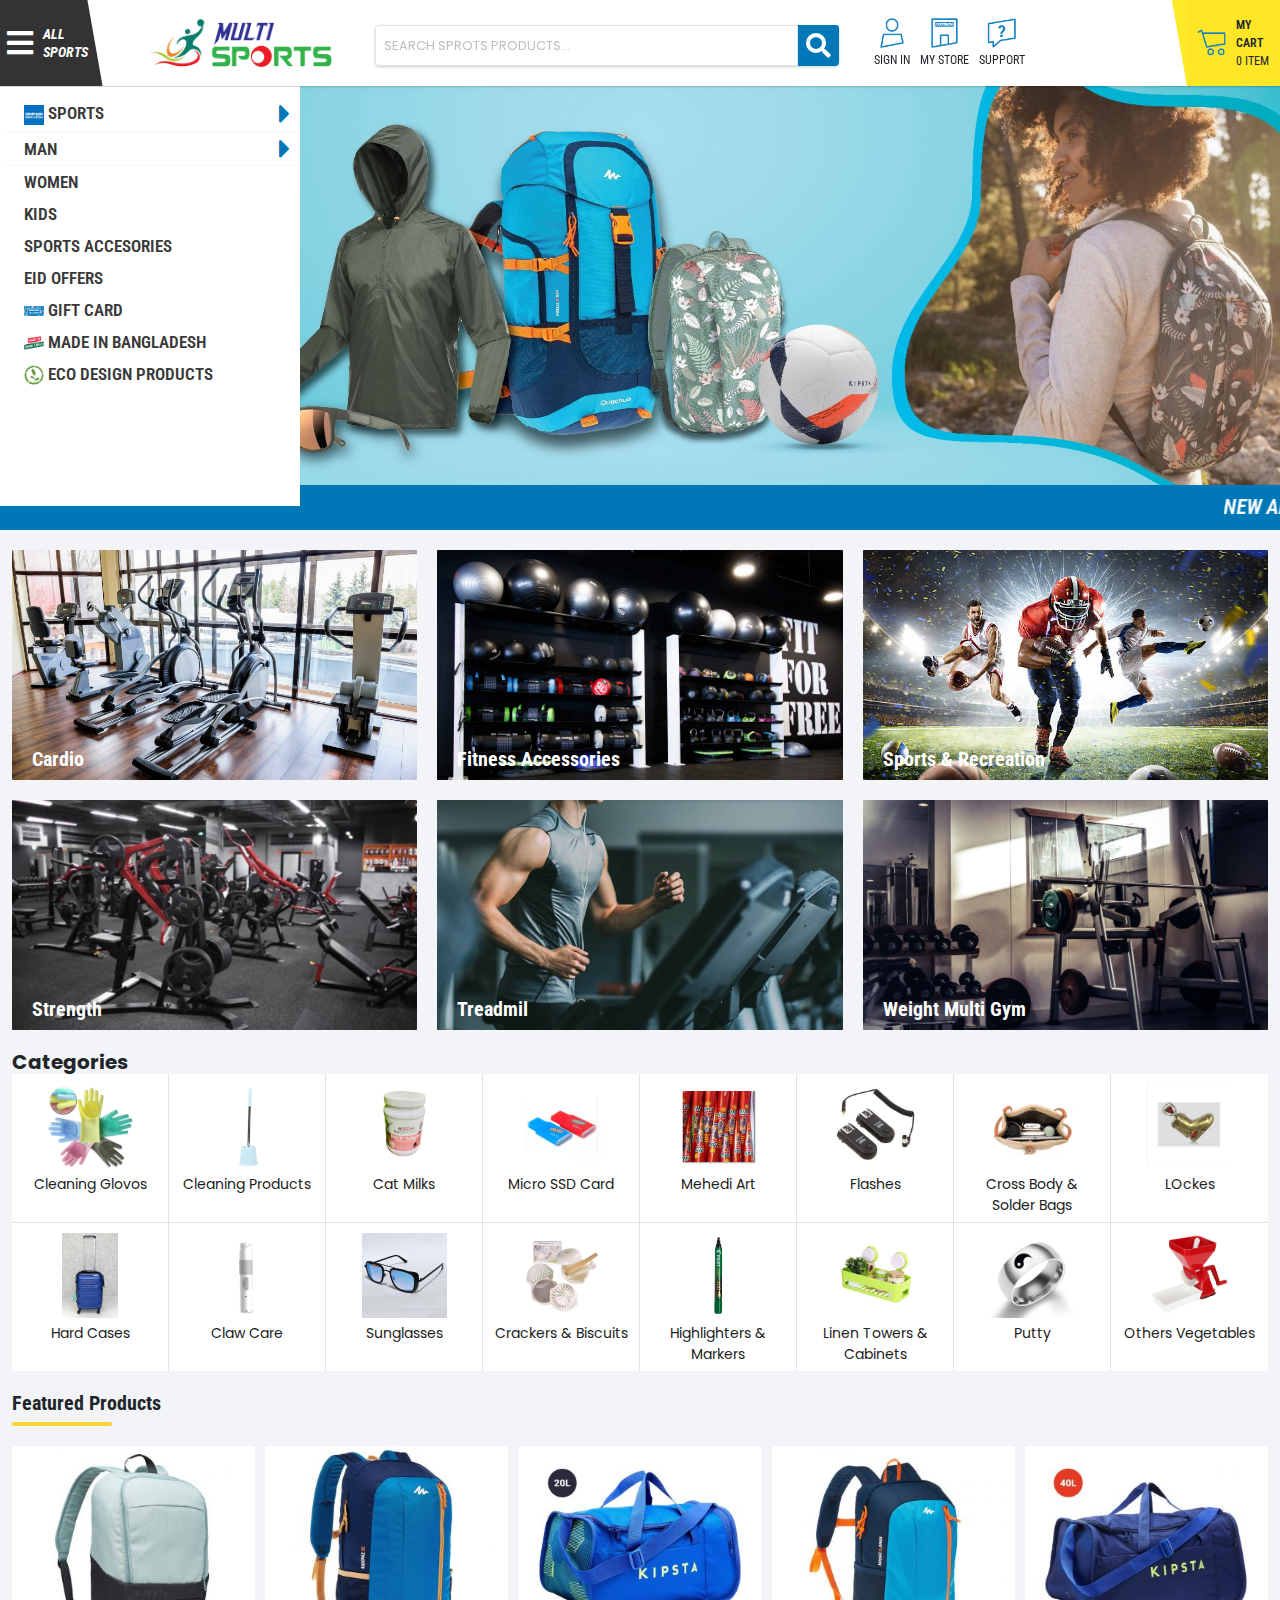
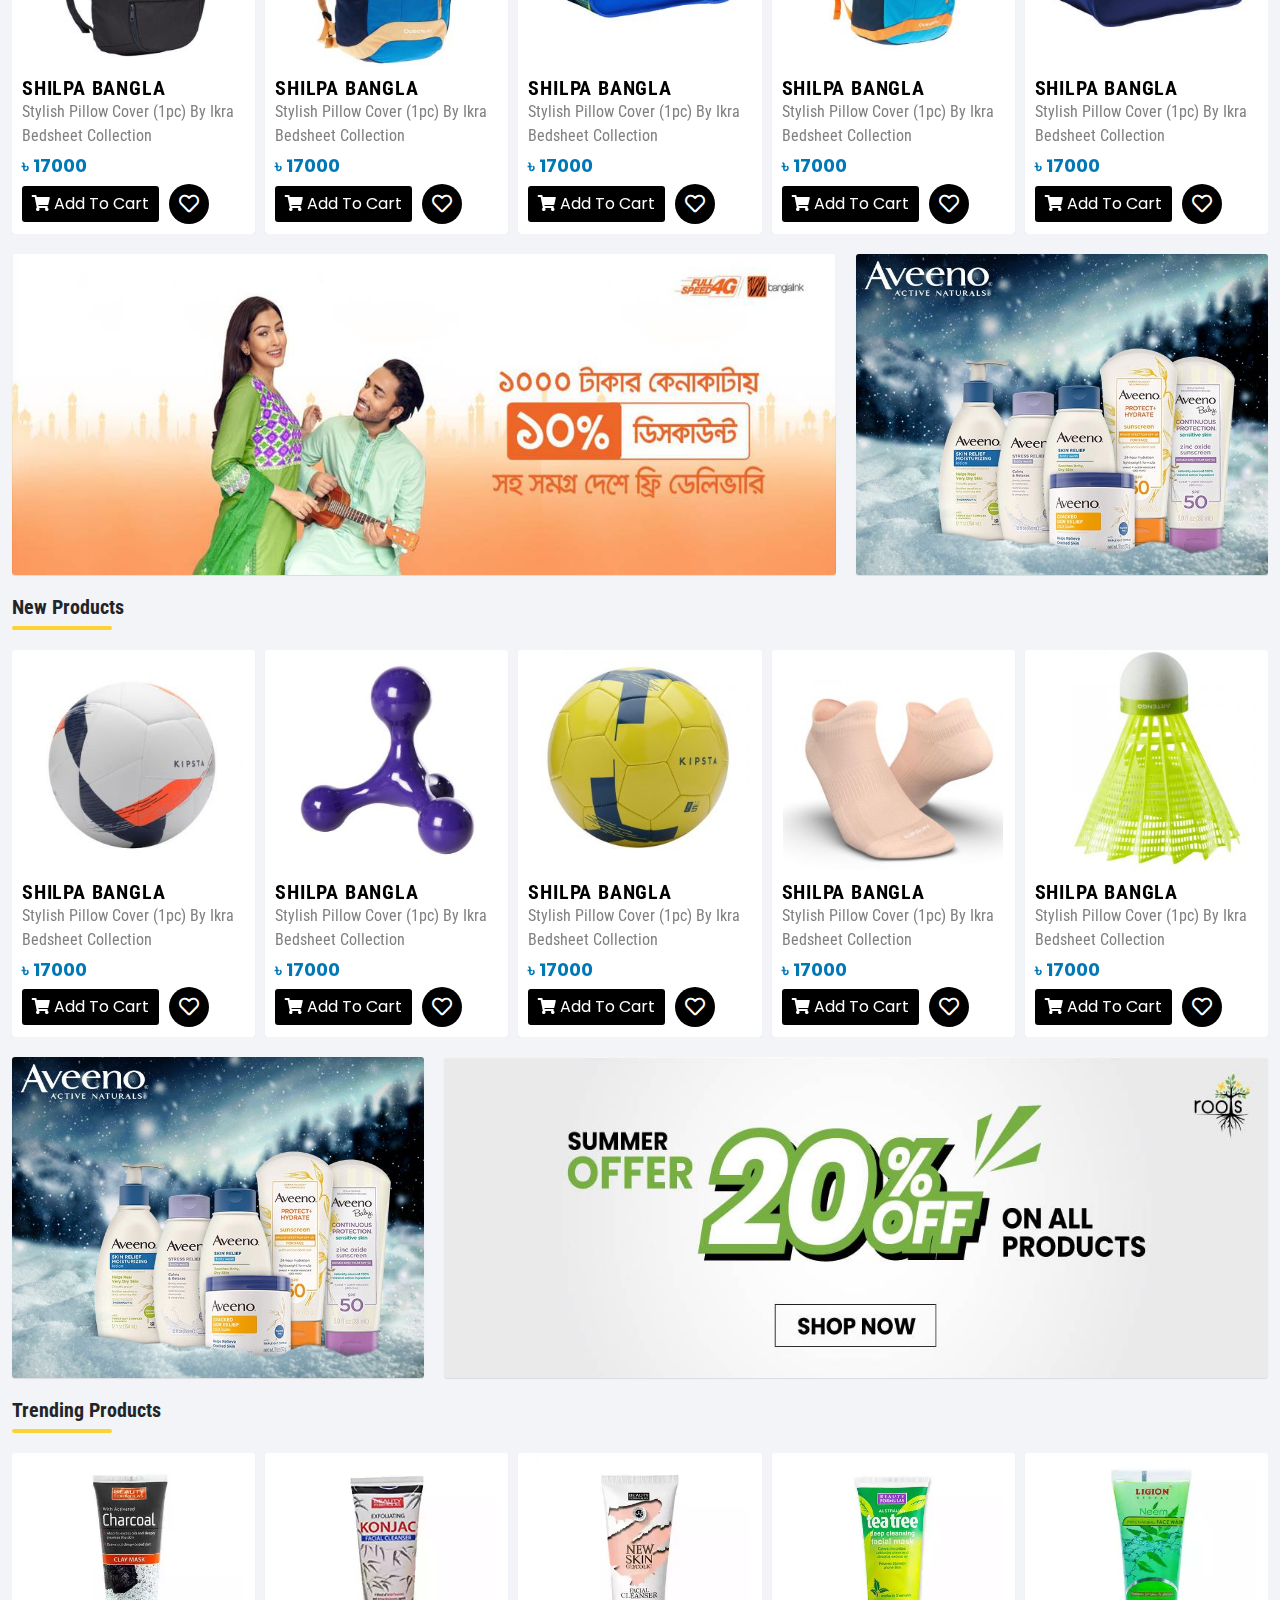
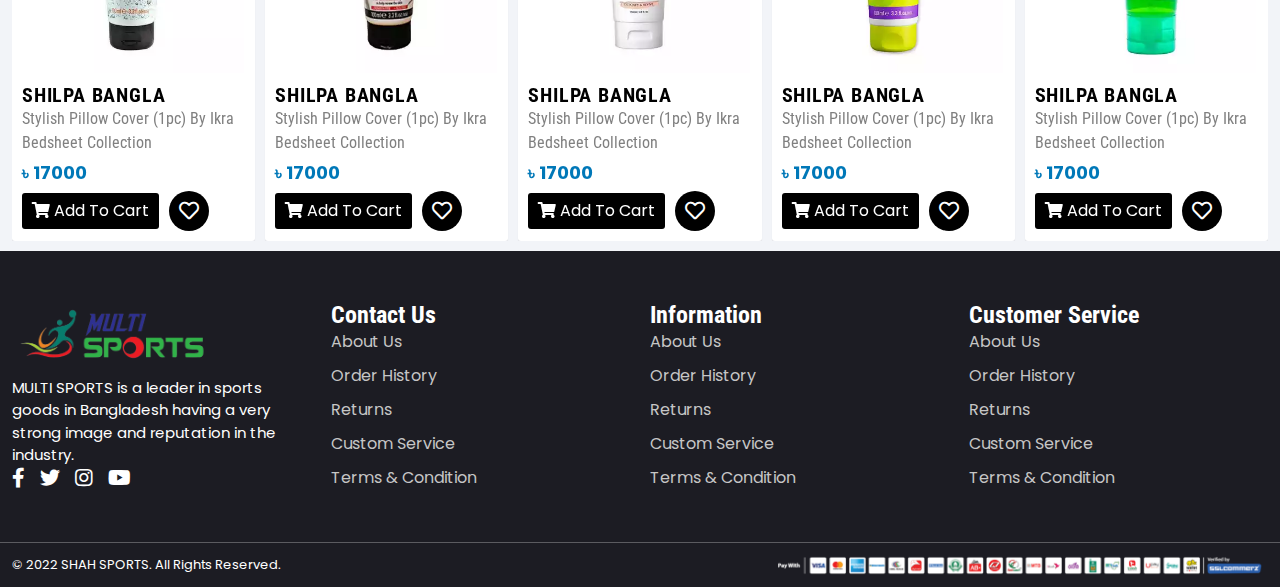
==== commit e61e126e: "added mobile footer fixed menu" ====
--- a/index.html
+++ b/index.html
@@ -180,14 +180,14 @@
                         <div class="footerMenuItems footerChat">
                             <a href="#"><i class="fa fa-envelope" aria-hidden="true"></i>  <span>Chat</span> </a>
                         </div>
-                        <div class="footerMenuItems footerCart">
+                        <div class="footerMenuItems footerCart" id="mobile-header-bars">
                             <a href="cart.html"><i class="fa fa-shopping-cart" aria-hidden="true"></i> <span>Cart</span> </a>
                         </div>
                         <div class="footerMenuItems footerAccount">
                             <a href="profile.html"><i class="fa fa-user" aria-hidden="true"></i>  <span>Account</span> </a>
                         </div>
-                        <div class="footerMenuItems footerAccount" id="mobile-fixed-footer-menu-icon">
-                            <i class="fas fa-bars"></i> <span>Menu</span>
+                        <div class="footerMenuItems footerAccount">
+                            <i id="mobile-header-bars" class="fas fa-bars"></i> <span>Menu</span>
                         </div>
 
                         
